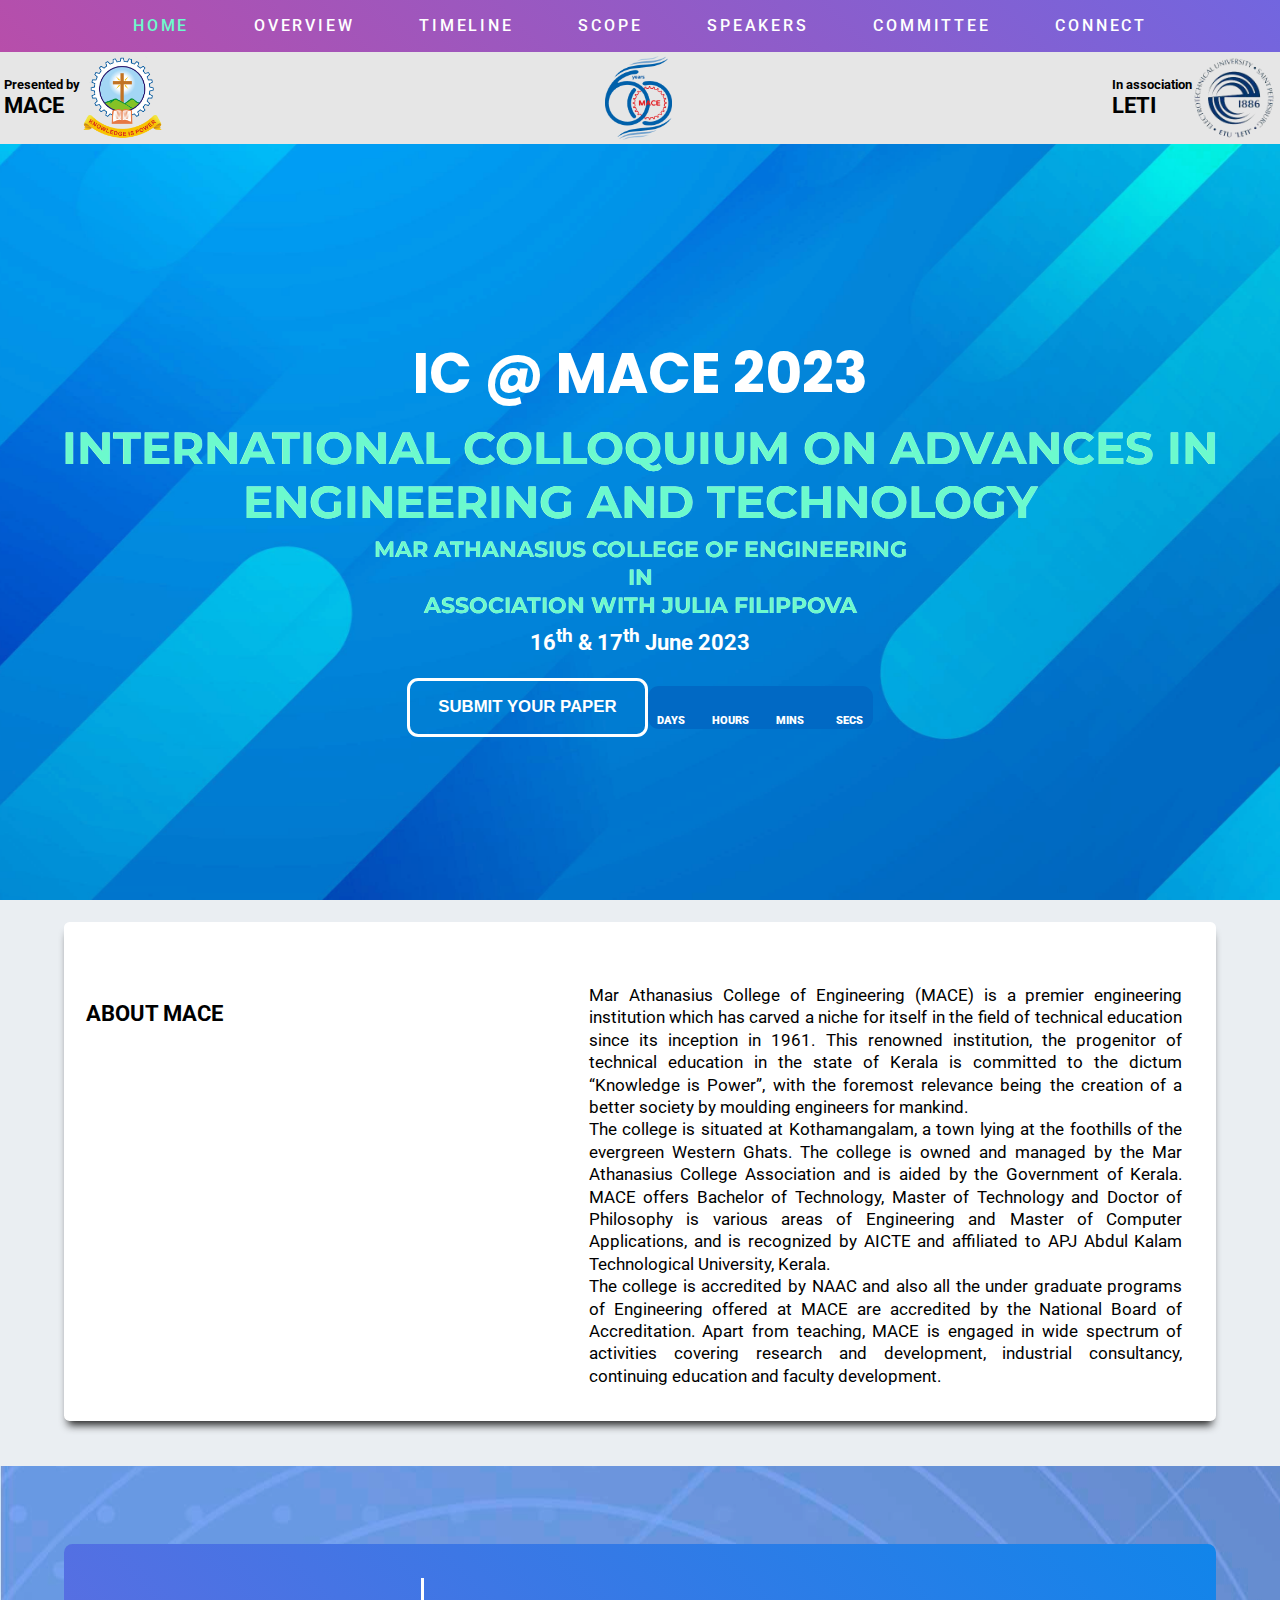
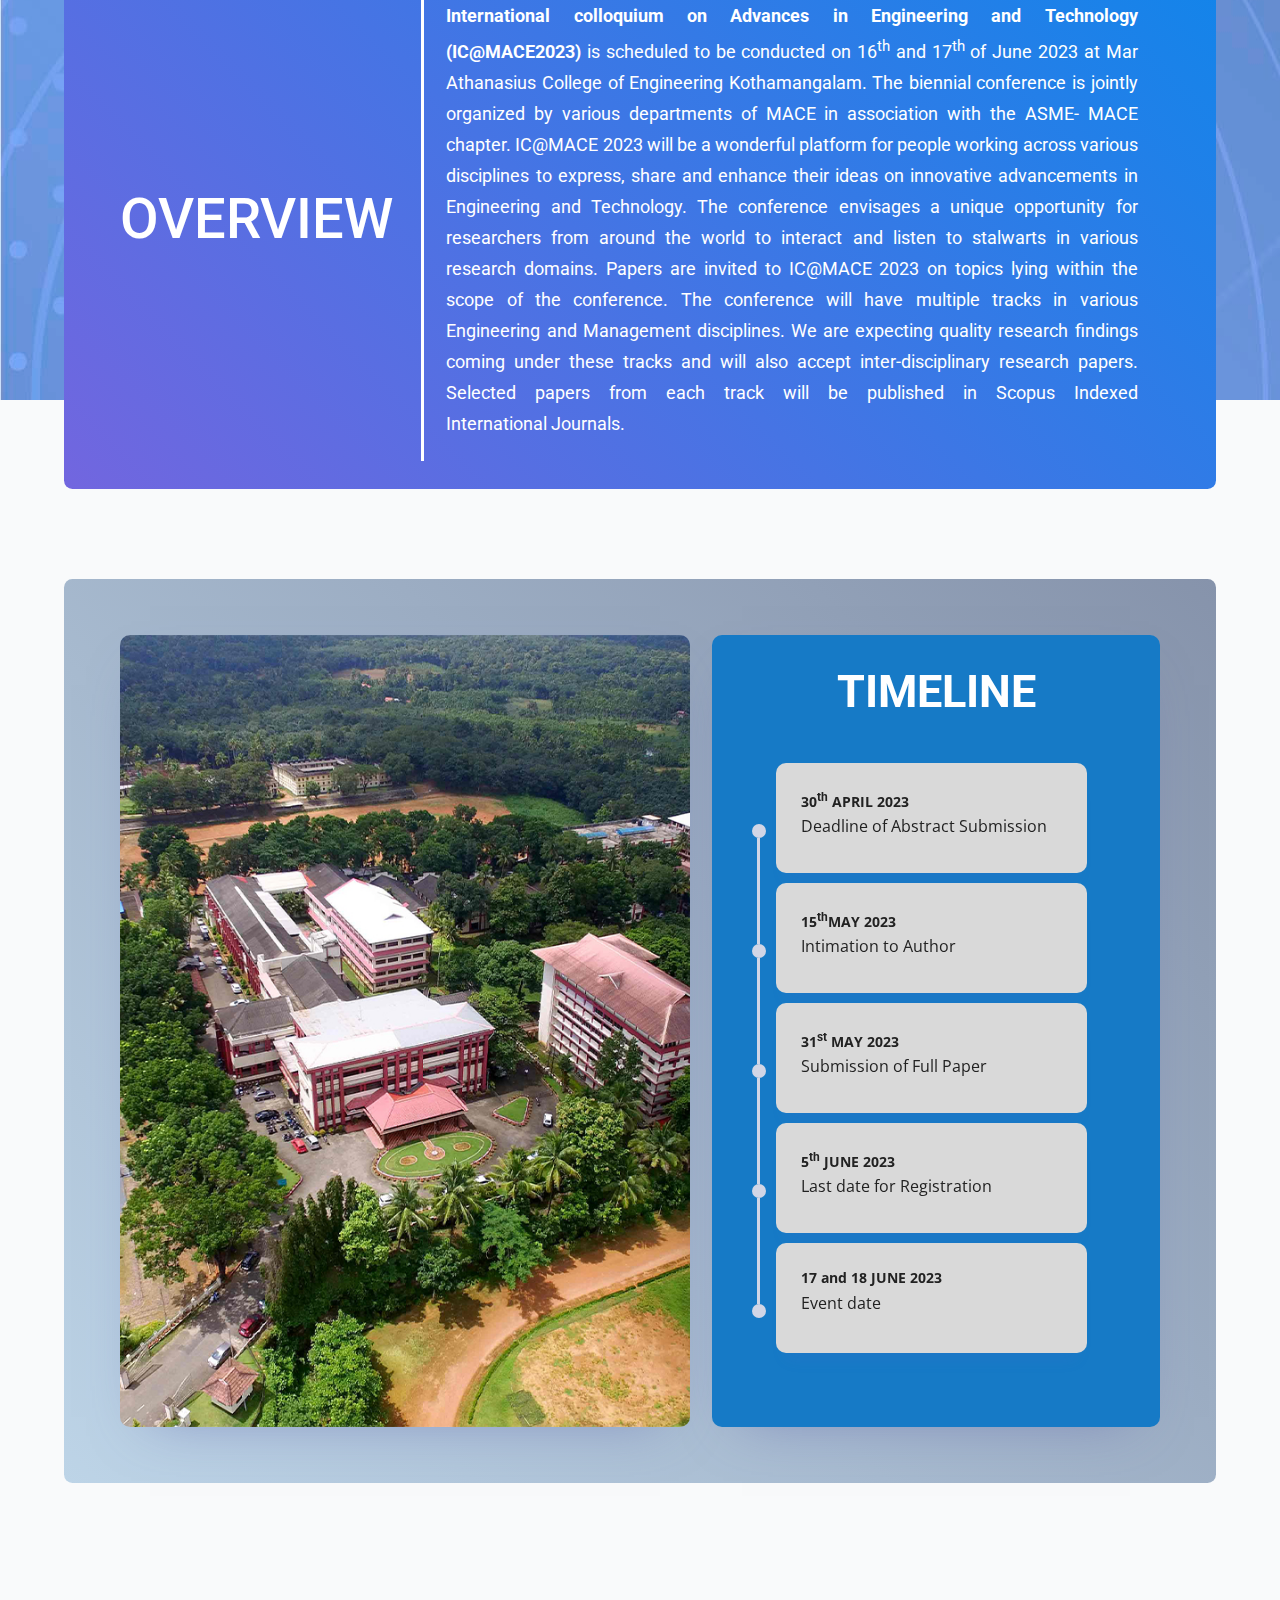
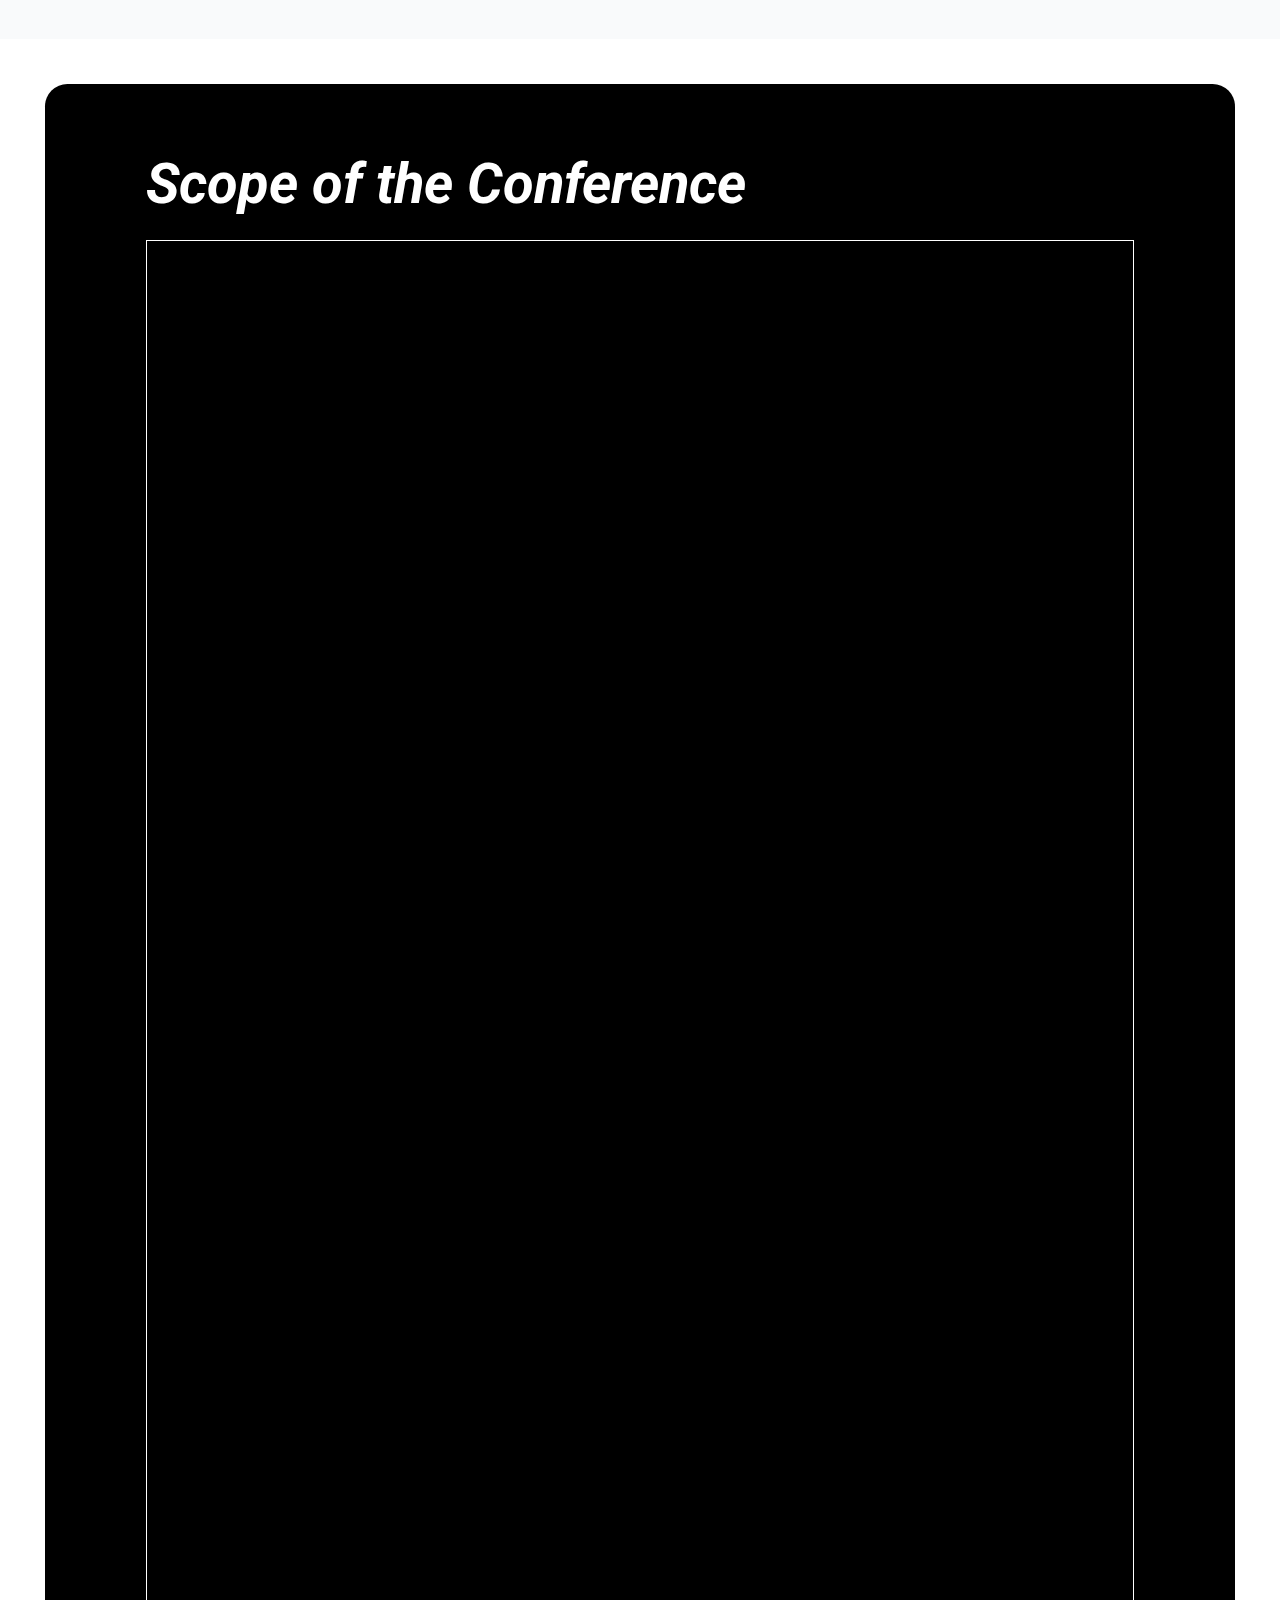
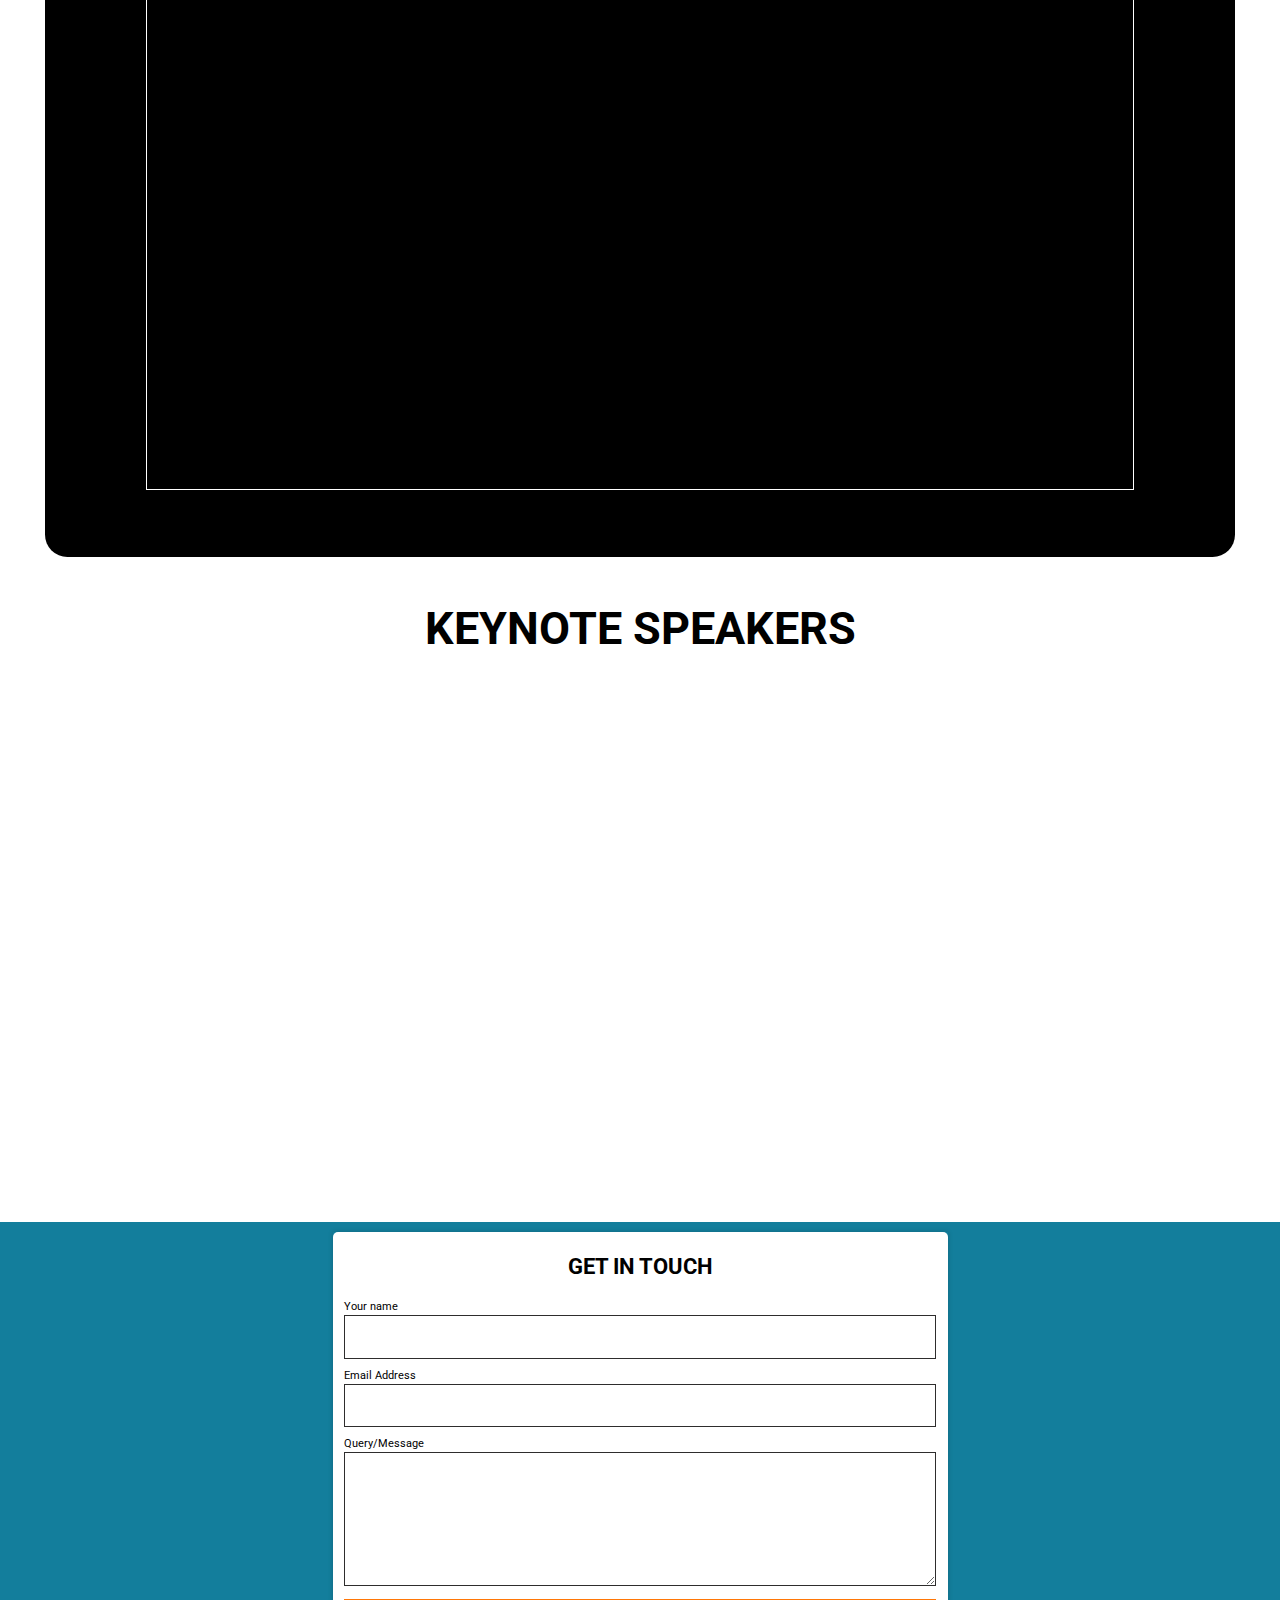
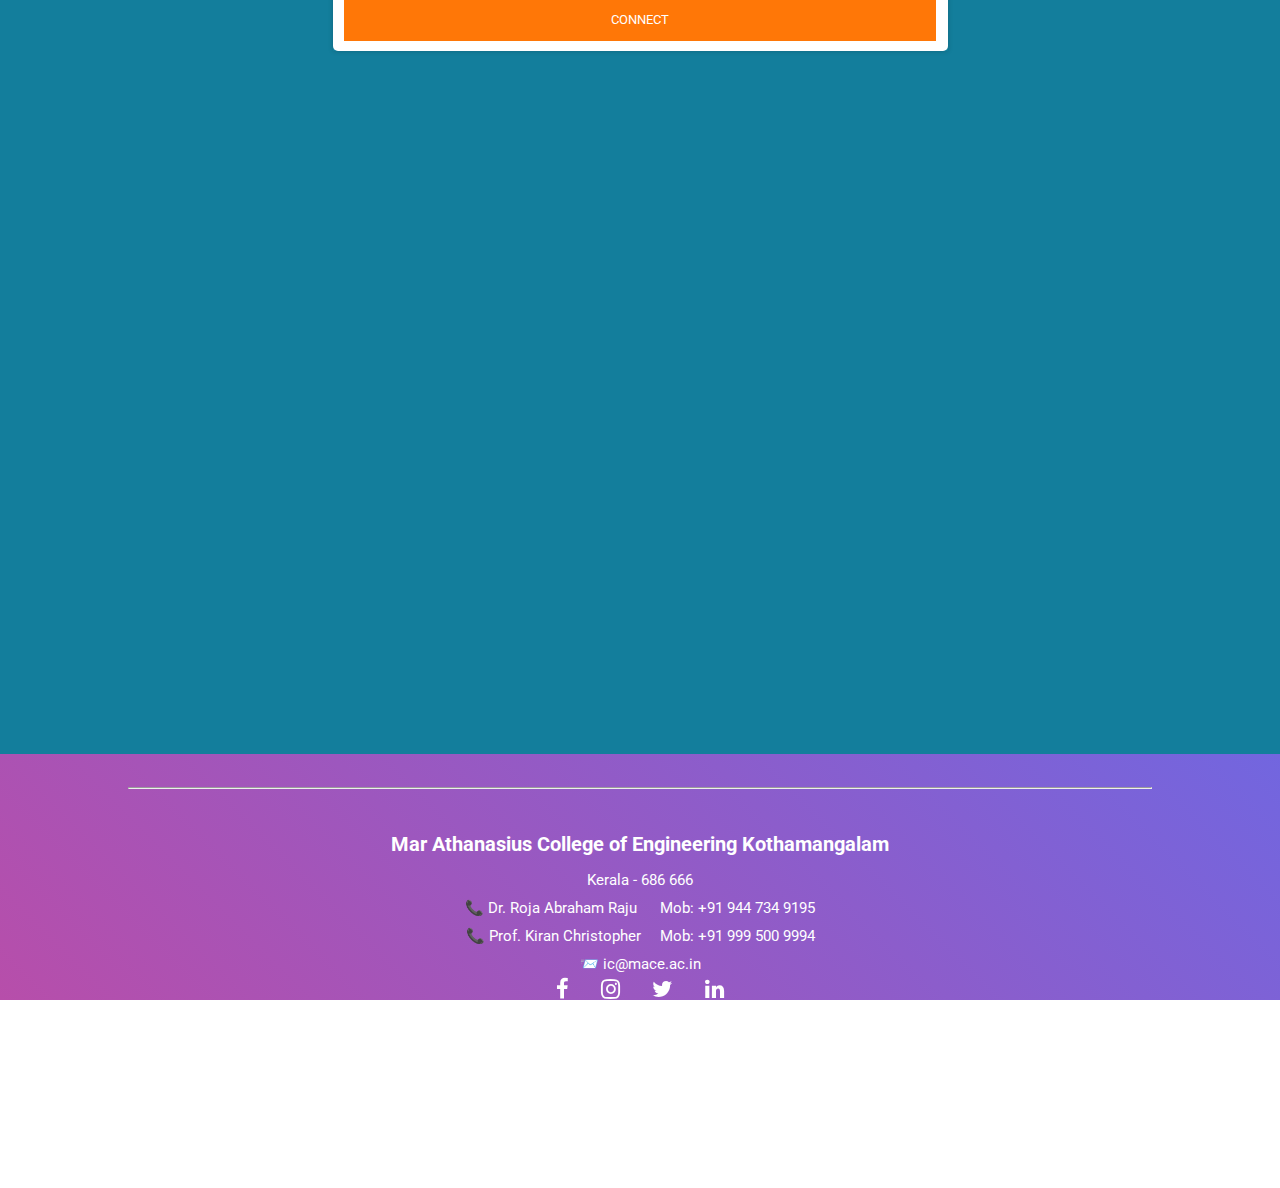
==== index.html @ d6473a23 "logo changes" ====
<!DOCTYPE html>
<html lang="en">
<head>
    <meta charset="UTF-8">
    <meta http-equiv="X-UA-Compatible" content="IE=edge">
    <meta name="viewport" content="width=device-width, initial-scale=1.0">
    <title>MACE Technical Conference</title>
    <link rel="icon" type="image/x-icon" href="./assets/logos/sign_and_seel.png">
    <link href="https://cdn.jsdelivr.net/npm/bootstrap@5.3.0-alpha1/dist/css/bootstrap.min.css" rel="stylesheet" integrity="sha384-GLhlTQ8iRABdZLl6O3oVMWSktQOp6b7In1Zl3/Jr59b6EGGoI1aFkw7cmDA6j6gD" crossorigin="anonymous">
    <link rel="stylesheet" href="./styles.css">
    <link rel="stylesheet" href="https://cdnjs.cloudflare.com/ajax/libs/font-awesome/4.7.0/css/font-awesome.min.css">
    <script src="./script.js" defer></script>
    <!-- Updated by Sourav A K -->
</head>
<body>
    <!-- preloader -->
    <div id="preloader-div">
        <div id="preloader">
            <hr><hr><hr><hr>
        </div>
    </div>

    <!-- hero section -->
    <section id="hero">
        <div class="hero-nav">
            <div>
                <button title = "nav-toggle" id="nav-toggle" aria-expanded="false"></button>
                <ul class="primary-navigation sticky" data-visible = "false">
                    <li class="nav-link active"><a href="./index.html">Home</a></li>
                    <li class="nav-link about-sectionx`"><a href="./index.html#about-section">Overview</a></li>
                    <li class="nav-link schedule-section"><a href="./index.html#schedule-section">TIMELINE</a></li>
                    <li class="nav-link tracks-section"><a href="./index.html#tracks-section">Scope</a></li>
                    <li class="nav-link speakers-section"><a href="./index.html#speakers-section">Speakers</a></li>
                    <li class="nav-link committee"><a href="./committee.html">Committee</a></li>
                    <li class="nav-link connect-section"><a href="./index.html#connect-section">Connect</a></li>
                </ul>
            </div>
            <header>
                <div class="primary-logos">
                    <div class="logo-pair">
                        <div class="presentation"><h3>Presented by</h3><h1>MACE</h1></div>
                        <img class="nav-logo logo-split" src="./assets/logos/macelogo.png" alt="">
                    </div>
                    <img class="nav-logo logo-split" src="./assets/logos/60 yrs MACE.png" alt="">
                    <div class="logo-pair">
                        <div class="presentation"><h3>In association</h3><h1>LETI</h1></div>
                        <img class="nav-logo logo-split" src="./assets/logos/leti-logo.png" alt="">
                    </div>
                </div>
            </header>
        </div>
        
        <!-- <div id="hero-overlay"></div> -->

        <div id="hero-content">
            <!-- <div id="hero-scroll-logos">
                <div class="hero-scroll-logo"><img src="./assets/logos/macelogo.png" alt=""></div>
                <div class="hero-scroll-logo"><img src="./assets/logos/60 yrs MACE.png" alt=""></div>
            </div> -->
            <div id="hero-logo">
                <div id="event-heading">
                    <!-- <div class="hero-non-scroll-logo"><img src="assets\logos\conferencelogo.png" alt=""></div> -->
                    <h3>IC @ MACE 2023</h3>
                </div>
                <h3 id="hero-logo-content">International Colloquium on Advances in Engineering and Technology</h3>
                <h3 id="hero-logo-content" style="font-size: 2em;">Mar Athanasius College of Engineering <br> In <br> association with Julia Filippova</h3>
                <h3 id="hero-logo-event-date">16<sup>th</sup> & 17<sup>th</sup> June 2023</h3>
            </div>

            <div id="hero-cdandlogo">
                <div id="countdown-timer">
                    <p id="days"><span id="days-value" class="time-value"></span><br><span class="time-format">DAYS</span></p>
                    <p id="hours"><span id="hours-value" class="time-value"></span><br><span class="time-format">HOURS</span></p>
                    <p id="mins"><span id="mins-value" class="time-value"></span><br><span class="time-format">MINS</span></p>
                    <p id="secs"><span id="secs-value" class="time-value"></span><br><span class="time-format">SECS</span></p>
                </div>
                <div>
                    <button  id="hero-button" type="button">Submit Your Paper</button>
                </div>
                <!-- <button type="button" class="btn btn-primary">Submit Your Paper</button> -->
            </div>
        </div>
    </div>

<!-- 
        <div id="hero-bg-video">
            <video src="./assets/videos/Blue - 9809.mp4" muted autoplay loop></video>
        </div> -->

    </section>


        <!-- <div class="icon-section">
                <div class="iconbox hidden">
                    <div class="circle"><img src="assets\images\minicon1.svg" alt=""></div>
                    <h1>500+</h1>
                    <h2>Organizations</h2>
                </div>
                <div class="iconbox hidden">
                    <div class="circle"><img src="assets\images\minicon2.svg" alt=""></div>
                    <h1>350+</h1>
                    <h2>Papers</h2>
                </div>
                <div class="iconbox hidden">
                    <div class="circle"><img src="assets\images\minicon3.svg" alt=""></div>
                    <h1>1000+</h1>
                    <h2>Participations</h2>
                </div>
                <div class="iconbox hidden">
                    <div class="circle"><img src="assets\images\minicon4.svg" alt=""></div>
                    <h1>500+</h1>
                    <h2>Members</h2>
                </div>
        </div> -->
        <div id="about-section-2" class="about-2">
            <div class="about-box">
                <div class="sideytvdo">
                    <h1>ABOUT MACE</h1>
                    <iframe width="480" height="315" src="https://www.youtube.com/embed/qzCPfxxmkaA" title="YouTube video player" frameborder="0" allow="accelerometer; autoplay; clipboard-write; encrypted-media; gyroscope; picture-in-picture; web-share" allowfullscreen></iframe>
                </div>
                <div class="about-text">
                    <p>
                        Mar Athanasius College of Engineering (MACE) is a premier engineering institution which has carved a niche for itself in the field of technical education since its inception in 1961. This renowned institution, the progenitor of technical education in the state of Kerala is committed to the dictum “Knowledge is Power”, with the foremost relevance being the creation of a better society by moulding engineers for mankind. 
                        <br>
                        The college is situated at Kothamangalam, a town lying at the foothills of the evergreen Western Ghats. The college is owned and managed by the Mar Athanasius College Association and is aided by the Government of Kerala. MACE offers Bachelor of Technology, Master of Technology and Doctor of Philosophy is various areas of Engineering and Master of Computer Applications, and is recognized by AICTE and affiliated to APJ Abdul Kalam Technological University, Kerala. 
                        <br>
                        The college is accredited by NAAC and also all the under graduate programs of Engineering offered at MACE are accredited by the National Board of Accreditation. Apart from teaching, MACE is engaged in wide spectrum of activities covering research and development, industrial consultancy, continuing education and faculty development.
                    </p>
                </div>
            </div>
        </div>
    <div class="grad-img">
        <div class="grad">

            <section id="about-section">
                <div id="about">
                    <h3 ><span class="upper-heading-span">OVERVIEW</span><span class="lower-heading-span"></span></h3>
                    <p id="about-content"></p>
                </div>
            </section>
    

      
        
        
            <!--<div id="agenda">
                <div class="agenda-text"><h2>AGENDA</h2></div>
                <div class="abox">
        
                     <div class ="flex-container">
                        <div class="agenda-img-box"><img id="agenda-img" src="assets\logos\macelogo.png" alt=""></div>
                            <div class="agenda-box">
        
                                <div class="abbox"> <h6>Recent engineering advances presentation</h6></div>
                                <div class="abbox"> <h6>Scientific work showcase opportunity</h6></div>
                                <div class="abbox"> <h6>Networking for communication and collaboration</h6></div>
                                <div class="abbox"> <h6>Sharing research know-how with industrialists</h6></div>
                            </div>
                </div>
                </div>
            </div>-->
            <section class="new_sched" id="schedule-section">
                <div class="abox">
                    <div class="schedflex">
                            <div class="shedbox"></div>                         
                            <div class="timeline-parent">
                                
                                <div class="timeline">
                                
                                    <h3>TIMELINE</h3>
                                    <div class="box">
                                        <div class="container">
                                            <div class="lines">
                                                <div id="top" class="dot"></div>
                                                <div class="line"></div>
                                                <div class="dot"></div>
                                                <div class="line"></div>
                                                <div class="dot"></div>
                                                <div class="line"></div>
                                                <div class="dot"></div>
                                                <div class="line"></div>
                                                <div class="dot"></div>
                                            </div>
                                
                                            <div class="cards">
                                                <div class="card">
                                                    <h4>30<sup>th</sup> APRIL 2023</h4>
                                                    <p>Deadline of Abstract  Submission</p>
                                                </div>
                                                <div class="card mid">
                                                    <h4>15<sup>th</sup>MAY 2023</h4>
                                                    <p>Intimation to Author</p>
                                                </div>
                                                <div class="card">
                                                    <h4>31<sup>st</sup> MAY 2023</h4>
                                                    <p>Submission of Full Paper</p>
                                                </div>
                                                <div class="card">
                                                    <h4>5<sup>th</sup> JUNE 2023</h4>
                                                    <p>Last date for Registration</p>
                                                </div>
                                                <div class="card">
                                                    <h4>17 and 18 JUNE 2023</h4>
                                                    <p>Event date</p>
                                                </div>
                                            </div>
                                        </div>
                                
                                    </div>
                                </div>
                            </div>
                    </div>
                </div>
            </section>
            <!--<div id="schedule-section" class="schedule" data-carousel>
                <h2>SCHEDULE</h2>
                <button class="carousel-button prev" data-carousel-button="prev"><</button>
                <button class="carousel-button next" data-carousel-button="next">></button>
                <ul class="sch" data-slides>
                    <li class="schedule-slide" data-active>
                        <div class="schedule-box">
                            <h1>Day 1 Opening day</h1>
                            <p><h3>08:00AM :</h3> <h6>Registration & Networking</h6> </p>
                            <p><h3>09:30AM :</h3>  <h6>Session 1 - "AI Advancements and Innovations"</h6></p>
                            <p><h3>11:00AM :</h3> <h6> Session 2 - "Cloud Computing and Security</h6></p>
                            <p><h3>01:00PM :</h3> <h6> Session 3 - "Data Science and Big Data"</h6></p>
                            <p><h3>02:00PM :</h3>  <h6>Session 4 - "Software Development Trends"</h6></p>
                            <p><h3>03:30PM :</h3> <h6>Panel Discussion - "The Future of Technology"</h6></p>
                            <p><h3>04:30PM :</h3> <h6> Closing Remarks</h6></p>
                        </div>
                    </li>
                    <li class="schedule-slide">
                        <div class="schedule-box">
                            <h1>Day 2 Closing day</h1>
                            <p><h3>09:30AM :</h3>  <h6>Session 6 - "Advanced Machine Learning Techniques"</h6></p>
                            <p><h3>11:00AM :</h3> <h6> Session 7 - "Blockchain Technology and Applications"</h6></p>
                            <p><h3>01:00PM :</h3> <h6> Session 8 - "Agile Methodologies and DevOps"</h6></p>
                            <p><h3>02:00PM :</h3>  <h6>Session 9 - "Virtual and Augmented Reality"</h6></p>
                            <p><h3>03:30PM :</h3> <h6>Session 10 - "Cybersecurity Challenges and Solutions"</h6></p>
                            <p><h3>05:00PM :</h3> <h6> Closing Remarks & Farewell.</h6></p>
                        </div>
                    </li>
        
                </ul>
                <div class="placebox">
                </div>
        
            </div>-->
        
        </div>
    </div>
   <!-- <div id="college-about">
        <div id="college-about-content">
            <h3>About the Institute</h3>
            <p>
                Mar Athanasius College of Engineering (MACE) is a premier engineering institution which has carved a niche for itself in the field of 
                technical education since its inception in 1961. This renowned institution, the progenitor of technical education in the state of Kerala 
                is committed to the dictum “Knowledge is Power”, with the foremost relevance being the creation of a better society by moulding 
                engineers for mankind.
            </p>
            <p><a href="">Learn More</a></p>
        </div>
    </div> -->

    <section id="tracks-section">
        <h3>Scope of the Conference</h3>
        <div id="tracks-container">

        </div>
    </section>
    
    <section id="speakers-section">
        <h3 id="speakers-heading">KEYNOTE SPEAKERS</h3>
        <div id="speakers">
            <div class="speaker hidden">
                <img src="assets\images\Dr.waleed.jpeg" alt="">
                <p class="speaker-name"> Dr. Waleed Khalil </p>
                <p class="speaker-desc">Professor, Electrical and Computer Engineering</p>
                <p >The Ohio State University</p>
                <hr>
                <div class="speaker-links">
                    <img src="./assets/icons/linkedin-app-icon.png" alt="">
                    <img src="./assets/icons/github-icon.png" alt="">
                    <img src="./assets/icons/twitter-logo.png" alt="">
                </div>
            </div>
            <div class="speaker hidden">
                <img src="assets\images\istockphoto-1298261537-612x612.jpg" alt="">
                <p class="speaker-name"> Speaker </p>
                <p class="speaker-desc">Coming soon</p>
                <hr>
                <div class="speaker-links">
                    <img src="./assets/icons/linkedin-app-icon.png" alt="">
                    <img src="./assets/icons/github-icon.png" alt="">
                    <img src="./assets/icons/twitter-logo.png" alt="">
                </div>
            </div>

        </div>

    </section>


    <section id="connect-section" class="contact-us" >
        <div class="contact-form">
            <div class="wrapper">
                <h3>GET IN TOUCH</h3>
                <div class="form">
                    <form method="POST" id="contact-form" action="https://script.google.com/macros/s/AKfycbwXldW_5qtEgb6W5mSxyix8kyjAd5cRFzfKXjRslnrc9S4x28KnYbIP7sakPHqaExq0UQ/exec" target="_blank">
                        <p>
                            <label for="">Your name</label>
                            <input type="text" name="Name" type="text">
                        </p>
                        <p>
                            <label for="">Email Address</label>
                            <input type="text" name="Email" type="email">
                        </p>
                        <p>
                            <label for="">Query/Message</label>
                            <textarea name="Message" id="" cols="30" rows="7"></textarea>
                        </p>
                        <p>
                            
                            <button type="submit" name="submit">CONNECT</button>
                        </p>
                    </form>
                </div>
            </div>
        </div>

        <div class="contact-GMap"><iframe
                src="https://www.google.com/maps/embed?pb=!1m18!1m12!1m3!1d3928.5490927558367!2d76.61699471523204!3d10.054016892814145!2m3!1f0!2f0!3f0!3m2!1i1024!2i768!4f13.1!3m3!1m2!1s0x3b07e6154a2133e5%3A0x2c26b2d532bb30ea!2sMar%20Athanasius%20College%20of%20Engineering%20-%20Kothamangalam!5e0!3m2!1sen!2sin!4v1675614809724!5m2!1sen!2sin"
                width="600" height="450" style="border:0;" allowfullscreen="" loading="lazy"
                referrerpolicy="no-referrer-when-downgrade"></iframe></div>
    </section> 
    <button onclick="topFunction()" id="gotoTop" title="Go to top">^</button>
    <footer>
        <div class="style-one">
            <hr>
        </div>
        <h3>Mar Athanasius College of Engineering Kothamangalam</h3>
        <p>
            Kerala - 686 666 <br>
            📞 <a href="tel:++91 94473 49195 ">Dr. Roja Abraham Raju	&emsp;	Mob: +91 944 734 9195 </a><br>
            📞 <a href="tel:+91 99950 09994 ">Prof. Kiran Christopher	&emsp;Mob: +91 999 500 9994 </a><br>
            📨 <a href = "mailto:ic@mace.ac.in">ic@mace.ac.in</a>
        </p>
        <div class="wrap">
            <div class="btn">
                <div class="icon"><i class="fa fa-facebook-f fa-2x"></i></div>
            </div>
            <div class="btn">
                <div class="icon"><i class="fa fa-instagram fa-2x"></i></div>
            </div>
            <div class="btn">
                <div class="icon"><i class="fa fa-twitter fa-2x"></i></div>
            </div>
            <div class="btn">
                <div class="icon"><i class="fa fa-linkedin fa-2x"></i></div>
            </div>
        </div>
    </footer>



</body>
</html>
---- styles.css ----
@import url('https://fonts.googleapis.com/css2?family=Roboto:ital,wght@0,100;0,400;0,500;0,700;0,900;1,100;1,300;1,400;1,500;1,700;1,900&display=swap');
@import url("https://fonts.googleapis.com/css?family=Open+Sans:400,400i,700");
@import url('https://fonts.googleapis.com/css2?family=Montserrat&family=Poppins:wght@500&display=swap');

:root {
    /* --primary-color : #FF6A00; */
    /* --primary-grad-end: #F6405E; */
    --primary-text-color: #fff;
    --additional-grad: #B74EAA;
    /* --additional-grad: #1185ea; */
    --primary-color: #1185ea;
    --additional-grad-end: #7266DF;
    --primary-grad-end: #f6405e;
    --blue-light: #0bceff;
    --lighter-black: #222222;
    --gray-theme: #D9D9D9;
    --echo-black: black;
    --icon-grad-start: #A4BFEF;
    --icon-grad-end: #6A93CB;
    --aesthetic-grad-start: #8693AB;
    --aesthetic-grad-end: #BDD4E7;

}

* {
    /* outline: 2px solid blue; */
    box-sizing: border-box;
    margin: 0;
    padding: 0;
    font-family: 'Roboto', Arial, Helvetica, sans-serif;
}

body {
    
    overflow: hidden; 
    -ms-overflow-style: none;  /* IE and Edge */
    scrollbar-width: none;  /* Firefox */
}

body::-webkit-scrollbar {
    display: none;
}


/* Pre loader */

#preloader-div {
    inset: 0;
    position: fixed;
    z-index: 99999;
    background: white;
    opacity: 1;
}

#preloader-div.fade {
    opacity: 0;
    transition: .5s opacity;
}


#preloader {
    position: absolute;
    top: 50%;
    left: 50%;
    transform: translate(-50%, -50%);
    width: 4rem;
    height: 4rem;
}

#preloader hr {
    border: 0;
    margin: 0;
    width: 40%;
    height: 40%;
    position: absolute;
    border-radius: 50%;
    animation: spin 2s ease infinite
}

#preloader :first-child {
    background: #19A68C;
    animation-delay: -1.5s
}

#preloader :nth-child(2) {
    background: #F63D3A;
    animation-delay: -1s
}

#preloader :nth-child(3) {
    background: #FDA543;
    animation-delay: -0.5s
}

#preloader :last-child {
    background: #193B48
}

@keyframes spin {

    0%,
    100% {
        transform: translate(0)
    }

    25% {
        transform: translate(160%)
    }

    50% {
        transform: translate(160%, 160%)
    }

    75% {
        transform: translate(0, 160%)
    }
}


/* Hero Section */

#hero {
    height: 100vh;
    width: 100vw;
    position: relative;
    display: flex;
    flex-direction: column;
    justify-content: center;
    align-items: center;
    background-image: url(./assets/images/heroiamge.jpg);
    background-attachment: fixed;
    background-position: center;
    background-size: cover;
}

#hero-bg-video {
    overflow: hidden;
}

#hero-bg-video>video {
    width: 100vw;
    height: 100vh;
    object-fit: fill;   

}


/* Header */

header {
    margin-top: 4.6rem;
    position: absolute;
    inset: 0 0 0 0;
    /* display: flex; */
    /* flex-direction: column; */
    /* padding: 4rem 3rem; */
    /* justify-content: space-evenly; */
    align-items: center;
    height: 7rem;
}


/* Nav Elements */
.hero-nav{
    display: flex;
    /* flex-direction: column; */
}
.nav-logo {
    height: 7.5rem;
}
.presentation{
    margin: auto;
}
.logo-pair{
    display: flex;
    justify-content: space-around;
}
.primary-logos{
    display: flex;
    justify-content: space-between;
    background: rgb(230, 230, 230);
    /* padding-left: 5px;
    padding-right: 15px; */
    /* opacity: 0.6; */
    padding: 4px;
}
.primary-navigation {
    display: flex;
    justify-content: space-around;
    z-index: 1000;
    width: 100%;
    /* border-radius: 1rem; */
    gap: 4rem;
    padding: 0.2rem 1rem;
    backdrop-filter: blur(2rem);
    background: linear-gradient(225deg, var(--additional-grad-end) 0%, var(--additional-grad) 100%);
}


.sticky {
    position: fixed;
    top: 0;
    left: 0;
    width: 100%;
    justify-content: center;
}
.sticky + .hero-content{
    padding-top: 100px;
}


#nav-toggle {
    position: absolute;
    z-index: 1001;
    right: 2rem;
    width: 4rem;
    height: 4rem;
    background: url(./assets/icons/hamburgermenu.svg) round;
    border: none;
    display: none;

}

.nav-link {
    list-style: none;
    padding: 10px;
    border-radius: 0.5rem;
}
.nav-link:hover{
    background: rgb(49, 156, 161);
    color: #000;
}

.nav-link>a {
    text-decoration: none;
    text-transform: uppercase;
    font-size: 1.4rem;
    font-weight: 500;
    letter-spacing: .25rem;
    color: rgb(255, 255, 255);
}

.nav-link>a:hover {
    /* color: black; */
    color: #6CFACD;
}

.nav-link[class*="active"]>a {
    /* color: var(--echo-black); */
    color: #6CFACD;
}


/* Hero Content */

#hero-content {
    /* position: absolute; */
    margin-top: 12rem;
    /* width: 100%; */
    display: flex;
    padding: 2rem;
    flex-direction: column;
    justify-content: center;
    align-items: center;
    gap: 2rem;
}

/* For aligning the countdown and logo */
#hero-cdandlogo {
    /* width: 50%; */
    display: flex;
    /* flex-direction: column; */
     align-items: center;
    margin-top: 0;
    /* margin: auto?; */
    /* gap: 2rem; */
}

#hero-logo {
    display: flex;
    flex-direction: column;
    align-items: center;
    justify-content: center;
    gap: 0.5rem;
}

#hero-logo-content {
    font-size: 4rem;
    font-family: 'Montserrat', sans-serif;
    text-transform: uppercase;
    /* color: white; */
    /* color: #67f1d5; */
    color: #6CFACD;
    text-align: center;
    background: white;

    -webkit-background-clip: text;
    background-clip: text;
    /* -webkit-text-fill-color: transparent; */
}

#hero-logo-event-date {
    font-size: 2rem;
    text-align: center;
    color: white;
}


#hero-scroll-logos {
    display: flex;
    justify-content: space-around;
    align-items: center;
    border-radius: 3rem;
    width: 90vw;
}

.hero-scroll-logo {
    height: 10rem;
    width: 10rem;
    padding: 1.5rem;
    border-radius: 50%;
    /* background: linear-gradient(225deg, var(--additional-grad-end) 0%, var(--additional-grad) 100%);
    */
    background: white;

}

#event-heading {
    display: flex;
    align-items: center;
    /* gap: 2rem; */
}

#event-heading > h3 {
    font-size: 5rem;
    font-family: 'Poppins', sans-serif;
    color: white;
    margin-top: 3rem;
    /* padding-top: 25%; */
}

.hero-non-scroll-logo {
    height: 7rem;
    padding-top: 2rem;
}



.hero-non-scroll-logo>img {
    object-fit: fill;
    width: 100%;
    height: 100%;
}
.hero-scroll-logo>img {
    object-fit: fill;
    width: 100%;
    height: 100%;
}

/* Countdown Timer */

#countdown-timer {
    /* margin-right: 20px; */
    width: fit-content;
    padding: 2px 5px;
    display: grid;
    aspect-ratio: auto;
    border-radius: 1rem;
    grid-template-columns: repeat(4, 1fr);
    column-gap: 2rem;
    background: #0169c4;
    /* background: linear-gradient(225.5deg, var(--primary-color) 0%, var(--primary-grad-end) 100%); */
    color: var(--primary-text-color);
    text-align: center;
    order: 1;
}



.time-value {
    font-weight: 900;
    font-size: 2rem;
}

.time-format {
    font-weight: 900;
    font-size: 1rem;
}


/* Hero Button */
#hero-button {
    z-index: 2;
    margin: auto;
    text-transform: uppercase;
    font-weight: 700;
    font-size: 1.5rem;
    font-family:Arial, Helvetica, sans-serif;
    padding: 1.5rem 2.5rem;
    color: var(--primary-text-color);
    border: var(--primary-text-color) 3px solid;
    background: rgba(0, 0, 0, 0);
    border-radius: 1rem;
}

#hero-button:hover {
    /* border-image: linear-gradient(var(--primary-color), var(--primary-grad-end)) 5; */
    border: #6CFACD 3px solid;
}


#hero-overlay {
    display: none;
    position: absolute;
    top: 0;
    background: #00000000;
    height: 100vh;
    width: 100vw;
}


/* footer   */

footer {
    /* background-color: var(--echo-black); */
    height: 260px;
    background: linear-gradient(225deg, var(--additional-grad-end) 0%, var(--additional-grad) 100%);
    height:fit-content ;

}

footer>h3 {
    padding-top: 45px;
    text-align: center;
    color: white;
    font-size: 20px;
}

footer>p,
a {
    padding-top: 10px;
    text-align: center;
    font-size: 15px;
    color: white;
    line-height: 2.5rem;
    text-decoration: none;
}

.style-one {
    margin: auto;
    padding-top: 33px;
    width: 80%;
    height: 1px;
}

.wrap {
    /* padding-top: 30px; */
    margin: auto;
    display: flex;
    justify-content: space-between;
    width: 168px;
}

.icon {
    filter: invert(100%);
}


/* Media Queries */


@media screen and (max-width: 1920px) {
    html {
        font-size: 70%;
    }
}

@media screen and (max-width: 1024px) {

    .primary-navigation {
        gap: 2rem;
    }
}

@media screen and (max-width: 840px) {
    html {
        font-size: 60%;
    }

    /* Navbar */

    #nav-toggle {
        display: block;
        transition: transform .3s ease-in;
    }

    #nav-toggle[aria-expanded='true'] {
        background: url(./assets/icons/hamburgerclose.svg) round;
        transform: rotate(90deg);
        transition: transform .3s ease-in;
    }

    .primary-navigation {
        position: fixed;
        inset: 0;
        align-items: center;
        justify-content: space-between;
        gap: 3rem;
        flex-direction: column;
        background-color: rgba(0, 0, 0, 0.507);
        transform: translateX(100%);
        transition: transform ease-in-out .3s;
        font-size: 2rem;
    }

    @supports (backdrop-filter: blur(3rem)) {
        .primary-navigation {
            backdrop-filter: blur(3rem);
        }
    }

    .primary-navigation[data-visible='true'] {
        transform: translateX(0)
    }

    .nav-link>a {
        font-size: 1.5rem;
    }

    .nav-logo {
        display: none;
        /* opacity: 1; */
    }

}


@media screen and (max-width: 480px) {


    html {
        font-size: 45%;
    }


}


/*Icon section*/
.icon-section {
    padding: 3rem;
    display: flex;
    justify-content: space-evenly;
    background: #EAEEF2;
    margin-bottom: 0rem;
}



.iconbox {
    display: flex;
    flex-direction: column;
    justify-content: center;
    align-items: center;
    gap: 0.5rem;
    transition: all 1s ease-in;
    /* transform: translateY(0); */
}

.iconbox.hidden {
    /* transform: translateY(50%); */
    opacity: 0;
}

.iconbox h1,
h2 {
    color: black;
    text-align: center;
}

.circle {
    width: 7rem;
    height: 7rem;
    border-radius: 50%;
    display: flex;
    justify-content: center;
    background: linear-gradient(225deg, var(--primary-color) 0%, var(--additional-grad-end) 100%);
}

.icon-section img {
    width: 60%;
    height: 60%;
    margin: auto;
}

/*About College*/
.about-2 {
    display: flex;
    justify-content: center;
    align-content: center;
    background-color: #EAEEF2;
}

.about-box {
    width: 90vw;
    display: flex;
    background-color: var(--primary-text-color);
    box-shadow: 0 8px 8px -4px var(--lighter-black);
    margin: 2rem;
    margin-bottom: 4rem;
    padding: 2rem;
    border-radius: 0.5rem;
    align-items: center;

}

@media screen and (max-width: 900px) {

    .about-box {
        display: block
    }

    .sideytvdo iframe {
        width: fit-content;
    }

}

.sideytvdo {

    position: relative;
}

.about-text {
    padding: 1rem;
    padding-left: 2rem;

}

.about-text h1 {
    padding-bottom: 0.1rem;
    border-bottom: solid var(--echo-black);
    width: max-content;

}

.about-text p {
    font-size: 1.5rem;
    text-align: justify;
    margin-top: 2.5rem;
    line-height: 2rem;
}

/* About the Event */
#about-section {
    padding-top: 5rem;
    padding-bottom: 7rem;
    display: flex;
    justify-content: center;
}

#about {
    margin-top: 0rem;
    width: 90vw;
    background: linear-gradient(225deg, var(--primary-color) 0%, var(--additional-grad-end) 100%);
    /*background: linear-gradient(225deg, var(gr) 0%, var(--aesthetic-grad-end) 100%);*/
    /* height: 40rem; */
    border-radius: 0.75rem;
    padding: 5rem;
    padding-bottom: 2.5rem;
    padding-top: 3rem;
    display: flex;
    gap: 2.5rem;
    align-items: center;
}

#about>h3 {
    position: relative;
    display: flex;
    flex-direction: column;
    font-size: 4rem;
    text-align: center;
    color: rgb(0, 0, 0);
    transition: .3s all ease-in;
}

#about>h3.hidden {
    opacity: 0;

}

.upper-heading-span {
    font-family: 'Roboto';
    font-style: normal;
    font-weight: 500;
    font-size: 5rem;
    line-height: 6rem;
    text-align: center;
    color: #FFFFFF;
}

.lower-heading-span {
    position: absolute;
    inset: 0;
    inset-block-start: 25%;
}

#about-content {
    padding-left: 1rem;
    padding: 2rem;
    text-align: justify;
    font-size: 18px;
    color: white;
    line-height: 31px;
    transition: 0.5s all ease-in;
    border-left: 3px solid white;
}

#about-content.hidden {
    opacity: 0;
}

#about-content>i {
    color: var(--primary-grad-end);
    font-weight: bold;
}


@media screen and (max-width:1024px) {
    #about {
        flex-direction: column;
    }
    #about-content {
        font-family: Open Sans;
        padding-left: 1rem;
        padding: 2rem;
        text-align: justify;
        font-size: 1.5rem;
        color: white;
        line-height: 2rem;
        transition: 0.5s all ease-in;
        border :0px;
    }

}

/* Angle property for border animation */
@property --angle {
    syntax: '<angle>';
    initial-value: 0deg;
    inherits: false;
}


/* Border Animation */

@keyframes rotate {
    to {
        --angle: 360deg;
    }
}


/* Tracks Section */

#tracks-section {
    background: var(--echo-black);
    padding: 6rem 9rem;
    margin: 4rem;
    border-radius: 2rem;
}

@media screen and (max-width: 500px) {
    #tracks-section {
        padding: 3rem 3rem;
    }
}

#tracks-section>h3 {
    color: var(--primary-text-color);
    font-weight: 700;
    font-size: 5rem;
    font-style: italic;
    text-align: left;
    margin-bottom: 2rem;
}

#tracks-container {
    border: 1px solid white;
    display: grid;
    grid-template-rows: repeat(auto-fit, 1fr);
}


.track-container {
    color: var(--primary-text-color);
    display: flex;
    flex-direction: column;
    border: 1px solid white;
    transition: all 0.75s;
}

.track-container.hidden {
    opacity: 0;
    transform: translateX(-25%);
}

.track-heading {
    cursor: pointer;
}

.track-container[data-visible='true']>.track-heading-container {
    background: var(--primary-text-color);
    color: var(--echo-black);
    border-bottom: 2px solid var(--echo-black);
}

.track-heading-container {
    display: flex;
    border-bottom: 2px solid white;
    padding: 2rem;
    gap: 2rem;
}


.track-number-container {
    width: 3rem;
    height: 3rem;
    line-height: 3rem;
    border-radius: 50%;
    border: 1px solid white;
    text-align: center;
    font-size: 2rem;
    font-weight: 400;
    font-style: italic;
}

.track-container[data-visible='true']>.track-heading-container>.track-number-container {
    border: 1px solid var(--echo-black);
}


.track-heading {
    font-weight: 200;
    font-size: 2rem;

}

.track-container[data-visible='true']>.track-heading-container>.track-heading {
    font-weight: 400;
}

.track-info {
    height: 40rem;
    display: none;
    position: relative;
    background-size: cover;
}

.track-container[data-visible='true']>.track-info {
    display: block;
}

.track-info-overlay {
    background: linear-gradient(180deg, rgba(27, 27, 27, 0) 0%, #000000 95.45%);
    height: 100%;
    width: 100%;
    display: flex;
    padding: 4rem;
    font-weight: 300;
    font-size: 2rem;
    flex-direction: column;
    justify-content: end;
    color: var(--primary-text-color);
}

/*Agenda section*/
#agenda {
    display: flex;
    flex-direction: row;
    flex-wrap: wrap;
    align-items: center;
    justify-content: center;
}


.abox {

    width: 90vw;
    background-color: rgba(255, 255, 255, 1);
    border-radius: 0.75rem;
    margin-bottom: 12rem;
    margin-top: 1rem;
    padding: 1rem;
}


.flex-container {
    display: flex;
}

@media screen and (max-width: 900px) {
    .flex-container {
        display: flex;
        flex-direction: column;
    }

}


.flex-container div {
    flex: 1 1 auto;
}

.grad-img {
    background-image: url(./assets/images/heroimage2.jpg);
    background-attachment: fixed;
    background-repeat: no-repeat;
}

.grad {

    /*background-size: cover;*/
    background-color: rgb(234, 238, 242, 0.3);
    width: 100%;
    background-size: cover;
    padding: 2rem;
}

.agenda-text h3 {


    font-family: 'Roboto';
    font-style: normal;
    font-weight: 500;
    font-size: 80px;
    line-height: 117px;
    text-align: right;
    margin-top: 1rem;
    color: #FFFFFF;

}

.agenda-box {
    display: flex;
    flex-direction: column;
    width: 100%;

}

#agenda-img {
    width: 90%;
    height: 90%;
    object-fit: contain;
}


h6 {
    color: black;
    font-size: x-large;
    text-align: left;
}

.abbox {
    background-color: var(--gray-theme);
    border-left: solid #161464;
    border-width: 1rem;
    border-radius: 0.5rem;
    padding: 1rem;
    margin: 1rem;
    margin-bottom: 0.5rem;


}

.agenda-img-box {
    background-color: #D9D9D9;
    display: flex;
    flex-direction: row;
    flex-wrap: wrap;
    align-items: center;
    justify-content: center;
    border-radius: 0.75rem;
    margin: 1rem;
}

/*new schedule*/
.cardTop {
    width: 497px;
    /* height: 284px; */
    height: 100%;
    background: linear-gradient(220deg ,var(--primary-color),var(--additional-grad-end));
    border-radius: 20px;
    display: flex;
    overflow: hidden;
    align-items: flex-end;
    margin-bottom: -25%;
    overflow: hidden;
}

.timeline-parent {
    display: flex;
    justify-content: center;
    flex-direction: column;
    align-items: center;
}

.new_sched {
    display: flex;
    justify-content: center;
}

.shedbox {
    background-image: url(./assets/images/mace-aerial-view.jpg);
    background-size: cover;
    background-position: center;
    margin-right: 2rem;
    border-radius: 10px;
    mix-blend-mode: normal;
    backdrop-filter: blur(50px);
    box-shadow: 0px 20px 53px -30px rgba(95, 102, 173, 0.566816);


}

.schedflex {
    display: flex;
    flex-direction: row;
}

.new_sched .abox {
    background: linear-gradient(225deg, #8693AB, #BDD4E7);
    padding: 5rem;

}

.shedbox {
    width: 65%;
}

.timeline {

    width: 40rem;
    background: #167ac6;
    mix-blend-mode: normal;
    backdrop-filter: blur(50px);
    overflow: hidden;
    box-shadow: 0px 20px 53px -30px rgba(95, 102, 173, 0.566816);
    border-radius: 10px;


}

.timeline h3 {
    font-family: 'Roboto';
    font-style: normal;
    font-weight: bolder;
    /* margin-left: 40px; */
    margin-top: 30px;
    font-size: 45px;
    text-align: center;
    /* color: var(--lighter-black); */
    color: white;

}

.box {
    width: 100%;
    height: 609px;
    margin-top: 99.5px;
}

.box .container {

    width: 100%;
    height: 357px;
    display: flex;
}

.box .lines {
    margin-left: 40px;
    margin-top: 6px;
}

.box .dot {
    width: 14px;
    height: 14px;
    margin-right: 10px;
    background: #D1D6E6;
    border-radius: 7px;
}

#top {
    margin-top: 0px;
}

.box .line {
    height: 106px;
    width: 3px;
    background: #D1D6E6;
    margin-left: 5.3px;
}

.box .card {
    width: 100%;
    height: 110px;
    padding-top: 25px;
    box-shadow: 0 2px 2px 0 #eeeeee40;
    background: var(--gray-theme);
    border-radius: 10px;
    box-shadow: 0px 16px 15px -10px rgba(105, 96, 215, 0.0944602);
    margin-bottom: 10px;
    padding-bottom: 1rem;
    transition: width 1s,  transform 1s;
    transition-delay: 1s;
    transform: translateY(-50%);


}
.box .card:hover{
    width:105% ;
    border: solid var(--lighter-black) 2px;

}

.box h4 {

    font-family: Open Sans;
    font-style: normal;
    font-weight: bold;
    font-size: 14px;
    line-height: 19px;
    margin-left: 25px;
    margin-bottom: 5px;
    color: var(--lighter-black);

}

.box p {

    font-family: Open Sans;
    font-style: normal;
    font-weight: normal;
    font-size: 16px;
    line-height: 22px;
    color: var(--lighter-black);
    margin-left: 25px;
    margin-bottom: 10px;
    margin-right: 40px;
}

@media screen and (max-width: 700px) {
    .timeline {
        width: 100%;
        height: 100%;
        padding-right: 20px;
        overflow: visible;
    }

    .box p {
        margin-right: 10px;
        font-size: 13px;
        line-height: 16px;
    }

    .cardTop {
        width: 100%;
        margin-bottom: -70%;
    }



}

@media screen and (max-width: 1000px) {
    .schedflex {
        flex-direction: column;
    }
}



/*Schedule section*/

#schedule-section {
    position: relative;


}

.sch {
    position: relative;
    height: 500px;
}

#agenda h2,
.schedule h2 {
    font-family: 'Roboto';
    font-style: normal;
    font-weight: 500;
    font-size: 80px;
    line-height: 117px;
    text-align: right;
    margin-top: 1rem;
    color: #FFFFFF;
    -webkit-text-stroke-width: 3px;
    -webkit-text-stroke-color: black;
}

.schedule-box {
    width: 70vw;
    border: 2px solid #000000;
    background: var(--gray-theme);
    border-radius: 20px;
    padding: 1rem;
    padding-bottom: 6rem;
}

@media screen and (max-width: 900px) {
    .sch {
        height: 300px;
    }

    .schedule-box {
        margin-top: 25%;
        width: 100%;
    }

    .schedule h2 {
        font-size: 50px;
        text-align: center;
    }

    .schedule-box {
        width: 70%;
        margin-left: 2.5rem;
        margin-bottom: 1rem;
    }

    .carousel-button {
        width: 0.5rem;
        height: 0.5rem;
        font-size: 0.2rem;
        margin: 0px;
        position: absolute;
        top: 50%;
    }

    .carousel-button.prev {
        left: 0px;
        z-index: 2;
    }

    .carousel-button.next {
        right: 0px;
        z-index: 2;
    }

}

.schedule-box h3 {
    display: inline;
    font-size: large;
    font-weight: 700;

}

.schedule-box h1 {
    color: var(--primary-color);
    font-family: 'Roboto';
    font-size: x-large;
    margin-bottom: 2rem;

}

.schedule-box>h6 {
    margin-bottom: 1rem;
    font-size: large;
    display: inline;
    font-weight: normal;
}

.schedule-slide {
    position: absolute;
    left: 13.5%;
    opacity: 0;
    transition: 200ms ease-in-out;
    transition-delay: 200ms;
}

.schedule-slide[data-active] {
    opacity: 1;
    transition-delay: 0ms;
}

.schedule>ul {
    margin: 0;
    padding: 0;
    list-style: none;

}

.carousel-button {
    border-radius: 50%;
    width: 5rem;
    height: 5rem;
    font-size: 5rem;
    display: flex;
    align-items: center;
    text-align: center;
    color: var(--primary-text-color);
    background-color: rgba(0, 0, 0, 0);
    border: 0rem;
    transform: translateY(-50%);
    position: absolute;
    margin-top: 10rem;
    z-index: 2;
}

.carousel-button:hover {
    color: var(--lighter-black);
    background-color: rgba(0, 0, 0, .2);
}

.carousel-button.prev {
    left: 2rem;
}

.carousel-button.next {
    right: 2rem;
}

/* Speakers Section */

#speakers {
    display: grid;
    padding: 4rem;
    grid-template-columns: 1fr 1fr;
    place-items: center;
    row-gap: 3rem;
    column-gap: 2rem;
    flex: 1;
}



#speakers-heading {
    background-clip: texts;
    -webkit-background-clip: text;
    /* background-image: linear-gradient(180deg, var(--additional-grad) 0%, var(--additional-grad-end) 100%); */
    color: black;
    font-size: 4rem;
    text-align: center;
    margin: 3rem;
}

.speaker {
    color: var(--primary-text-color);
    padding-bottom: 2rem;
    max-width: 21rem;
    height: 100%;
    display: flex;
    flex-direction: column;
    align-items: center;
    gap: 1rem;
    text-align: center;
    border-top: 7px solid transparent;
    border-right: 7px solid transparent;
    background-image: linear-gradient(black, black), linear-gradient(var(--primary-color), var(--primary-grad-end));
    color: white;
    background-origin: border-box;
    background-clip: padding-box, border-box;
    box-shadow: -4px 4px 4px rgba(0, 0, 0, 0.3);
    transition: all 1.5s;

}

.speaker.hidden {
    opacity: 0;
    transform: translateX(100%);
}

.speaker.hidden:last-child {
    opacity: 0;
    transform: translateX(-100%);
}

.speaker:hover {
    background-image: linear-gradient(black, black), linear-gradient(var(--primary-grad-end), var(--primary-color));
    transform: translateY(-4px);
    transition: transform ease-in-out .3s;
}


.speaker>img {
    object-fit: cover;
    width: 100%;

}

.speaker>p {
    width: 90%;
}

.speaker-name {
    font-size: 1.8rem;
    font-weight: 700;
}

.speaker-desc {
    font-size: 1.1rem;
    font-weight: bold;
}

.speaker>hr {
    width: 60%;
}

.speaker-links {
    display: flex;
    gap: 1rem;
}

.speaker-links>img {
    width: 2rem;
}



/* Animated Gradient Background */

@keyframes gradient {
    0% {
        background-position: 0% 50%;
    }

    50% {
        background-position: 100% 50%;
    }

    100% {
        background-position: 0% 50%;
    }
}

.test-background {
    background-color: #EAEEF2;

}



/*  contact us  */
.contact-us {
    display: flex;
    justify-content: space-between;
    height: 632px;
    background-color: #137e9c;
    flex-wrap: wrap;
}

.contact-form {
    position: relative;
    border-radius: 5px;
    background-color: white;
    top: 50%;
    transform: translateY(-50%);
    width: 450px;
    margin: 0 10px 0 10px;
    height: max-content;
}

.contact-GMap {
    display: flex;
    justify-content: flex-end;
    position: relative;
    padding-bottom: 56.25%;
    padding-top: 3px;
    height: 100%;
    overflow: hidden;
}


.contact-GMap>iframe {
    height: 632px;
    width: 1036px;

}

@media (max-width: 450px) {
    .contact-GMap {
        width: 100%;
    }
}

@media (max-width: 1500px) {
    .contact-us {
        justify-content: center;
        align-items: center;
        height: 1132px;
    }

    .contact-form {
        width: 615px;
        margin: 10px 10px 5px 10px;
        top: 0%;
        transform: translateY(0%);
    }

}

@media (max-width: 1050px) {
    .contact-form {
        width: 615px;
    }
}

/* @media (min-width: 700px) {
  .wrapper {
    overflow: hidden;
  }
  .wrapper > * {
    float: left;
    padding: 2em 2em;
  }
  }
  
  @media (min-width: 700px) {
  .contacts {
    width: 30%;
    min-height: 620px;
  }
  }  */

/* @media (min-width: 700px) {
  .form {
    width: 70%;
  }
  }
  
  .contact-form > form p {
  float: left;
  width: 49%;
  }
  .contact-form >  form p:not(:nth-child(2n)) {
  margin-right: 2%;
  }
  .contact-form > form p:last-child {
  clear: both;
  width: 100%;
  }
  .contact-form > form p:nth-last-child(2) {
  clear: both;
  width: 100%;
  }
  
  /**************************************/
.contact-form>body {
    padding: 1rem;
}

.contact-form>.wrapper {
    box-shadow: 0 0 5px 0 rgba(0, 0, 0, 0.2);
}

.contact-form>.wrapper>* {
    padding: 1em 1em 0 1em;
}

.contacts {
    /* background: #FF7707;
  color: #fff; */
    text-align: center;
    font-size: 22px;
}

form {
    background: white
}

form>p>label {
    display: block;
    padding: 0px 0 2px 0;
}

form>p>button,
input,
textarea {
    padding: 1em;
}

form>p>button {
    background: #FF7707;
    width: 100%;
    border: 0;
    color: white;
    margin-bottom: 10px;
}

form>p>button:hover,
button:focus {
    background: gold;
    outline: 0;
}

form>p {
    margin-top: 10px;
}


.contain {
    max-width: 1170px;
    margin-left: auto;
    margin-right: auto;
    padding: 1em;
}

@media (min-width: 600px) {
    .contain {
        padding: 0;
    }
}

.wrapper>h3 {
    margin: 0;
    text-align: center;
    font-size: 22px;
}


form>p>input:focus,
textarea:focus {
    outline: 3px solid gold;
}

form>p>input,
textarea {
    width: 100%;
    border: 1px solid rgb(46, 45, 45);
}

/* Committee */

#committee {
    padding: 2rem;
    display: flex;
    flex-direction: column;
    justify-content: center;
    align-items: center;
    gap: 3rem;
    /* background-image: url(./assets/images/abstract-image-of-blue-white-marbling.jpg); */

}

#committee>h3 {
    text-align: center;
    font-size: 2rem;
    color: white;
    /* text-transform: uppercase; */
}

.committee-card {
    /* height: 15rem; */
    padding-bottom: 1rem;
    padding: 1rem;
    box-shadow: rgba(0, 0, 0, 0.406) 3px 3px;
    /* border: 2px solid black; */
    /* border-radius: 1rem; */
    background-color: white;
    border-radius: 0.75rem;
    width: 17rem;
    transition: all 0.5s;
    overflow: hidden;
    display: flex;
    flex-direction: column;
    gap: .7rem;
    text-align: center;
}

.committee-card::after {
    content: "";
    background-color: black;

}

.committee-card.hidden {
    transform: translateX(30%);
    opacity: 0;
}

.committee-card>img {
    object-fit: cover;
    width: 0;
}

.committee-card>p {
    padding: .3rem;
}

.member-name {
    font-weight: 600;
    color: var(--primary-grad-end);
    font-size: 1.5rem;
}



.designation {
    display: inline-block;
    font-size: 1.1rem;
    font-weight: 500;
    margin-bottom: .6rem;
}

.member-organization {
    font-size: 1.1rem;
}

#committee>hr {
    height: .2rem;
    width: 90%;
    border-radius: 20%;
    background: #000;
}

.committee-grid {
    display: grid;
    grid-template-columns: repeat(4, 1fr);
    gap: 5rem;
}

.organizing-committee-row {
    display: flex;
    justify-content: center;
    gap: 5rem;
}

@media screen and (max-width:1024px) {
    .committee-grid {
        grid-template-columns: 1fr 1fr 1fr;
    }
}

@media screen and (max-width:510px) {
    .committee-grid {
        grid-template-columns: 1fr 1fr;
    }
}


#paperformat {
    padding: 4rem;
    padding-top: 3rem;
    background-color: white;
    margin:4rem;
    border-radius: 0.75rem;

}

#paperformat > p {
    padding: 5rem;
    font-size: 2rem;
    text-align: justify;
}

#paperformat > h3 {
    font-size: 4rem;
    text-align: center;
}

#registration-fee-table {
    font-size: 2rem;
    border: 1px solid black;
    border-radius: 1rem;
    margin: auto;
    padding: 1rem;
}

td {
    padding: 1rem;
}

#registration-fee-table tr td {
    border: 1px solid black;
}

/* #mace{
    font-family: 'Montserrat', sans-serif;
    color: black;
} */
#gotoTop {
    display: none; /* Hidden by default */
    position: fixed; /* Fixed/sticky position */
    bottom: 20px; /* Place the button at the bottom of the page */
    right: 30px; /* Place the button 30px from the right */
    z-index: 99; /* Make sure it does not overlap */
    border: none; /* Remove borders */
    outline: none; /* Remove outline */
    background-color: rgb(13, 117, 146); /* Set a background color */
    color: white; /* Text color */
    cursor: pointer; /* Add a mouse pointer on hover */
    padding: 10px; /* Some padding */
    border-radius: 10rem; /* Rounded corners */
    font-size: 15px; /* Increase font size */
    width: 3.7rem;
}
  
#gotoTop:hover {
    background-color: #555; /* Add a dark-grey background on hover */
}
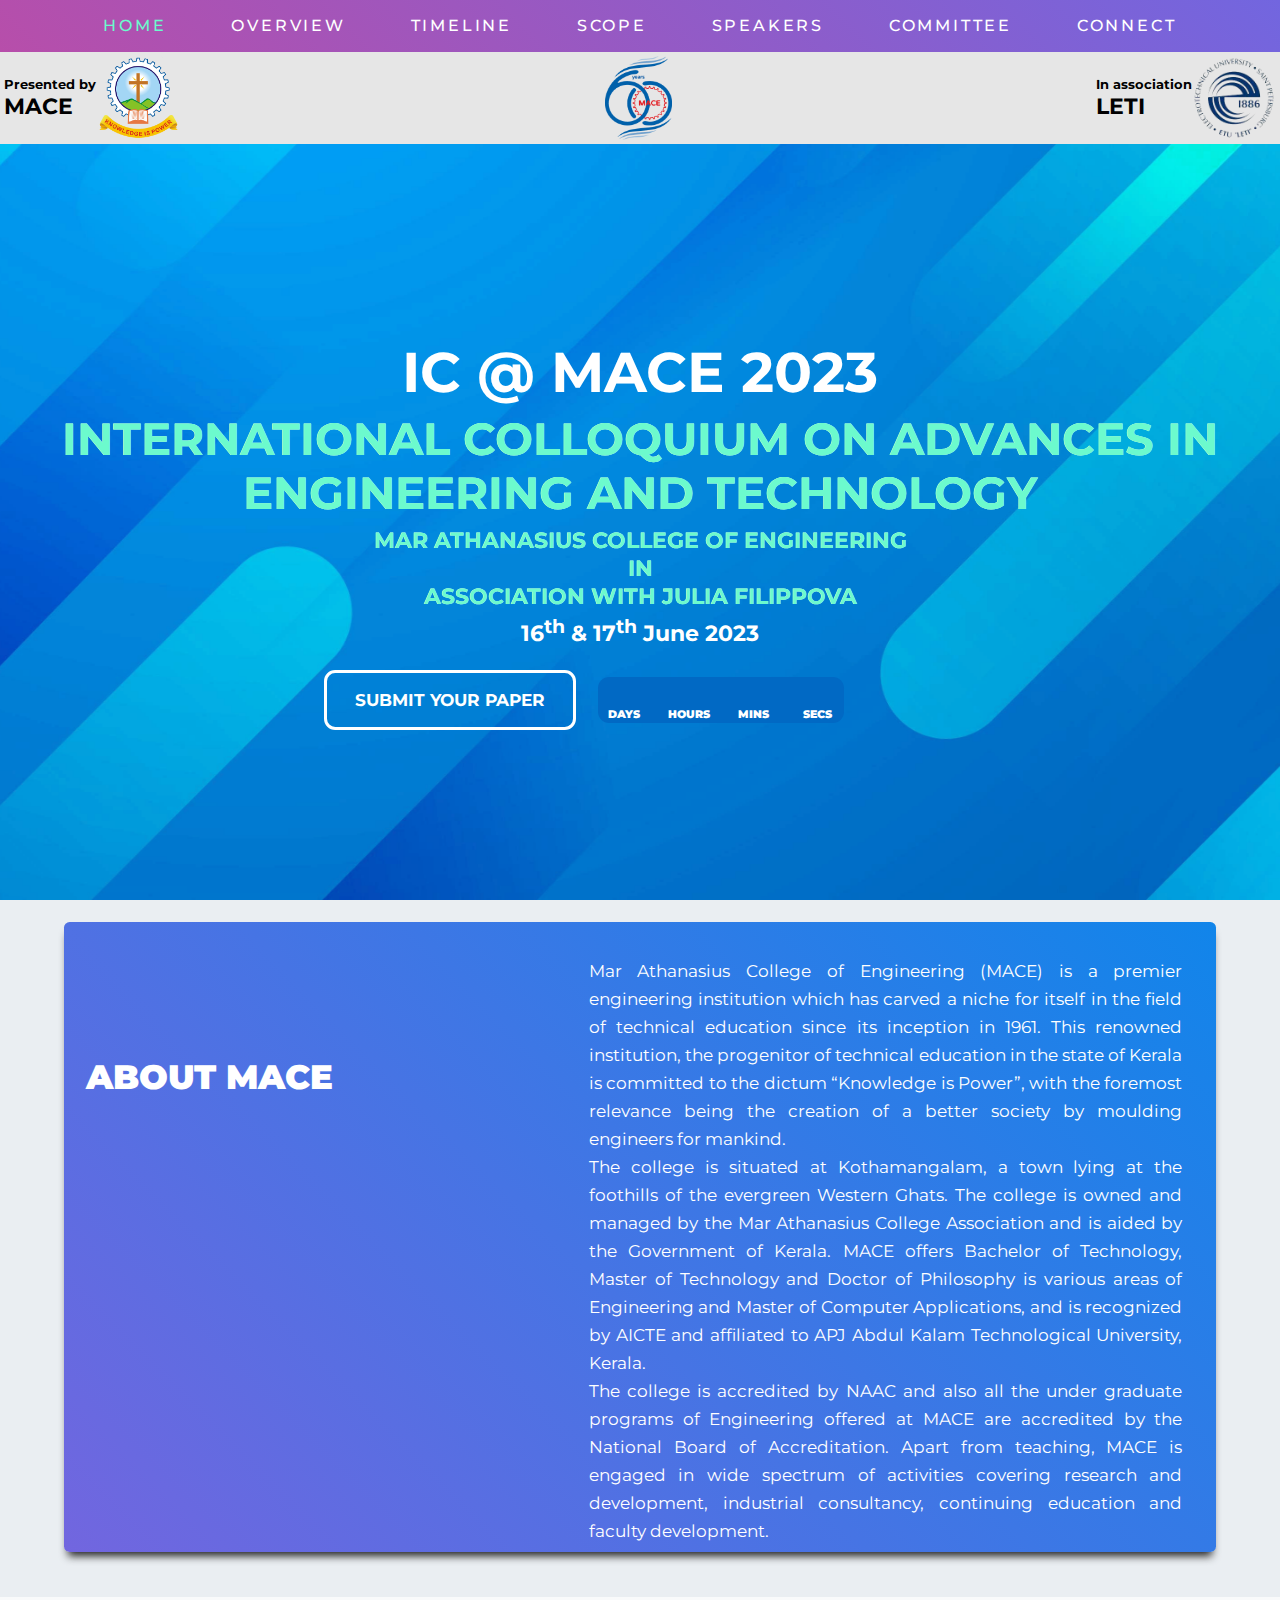
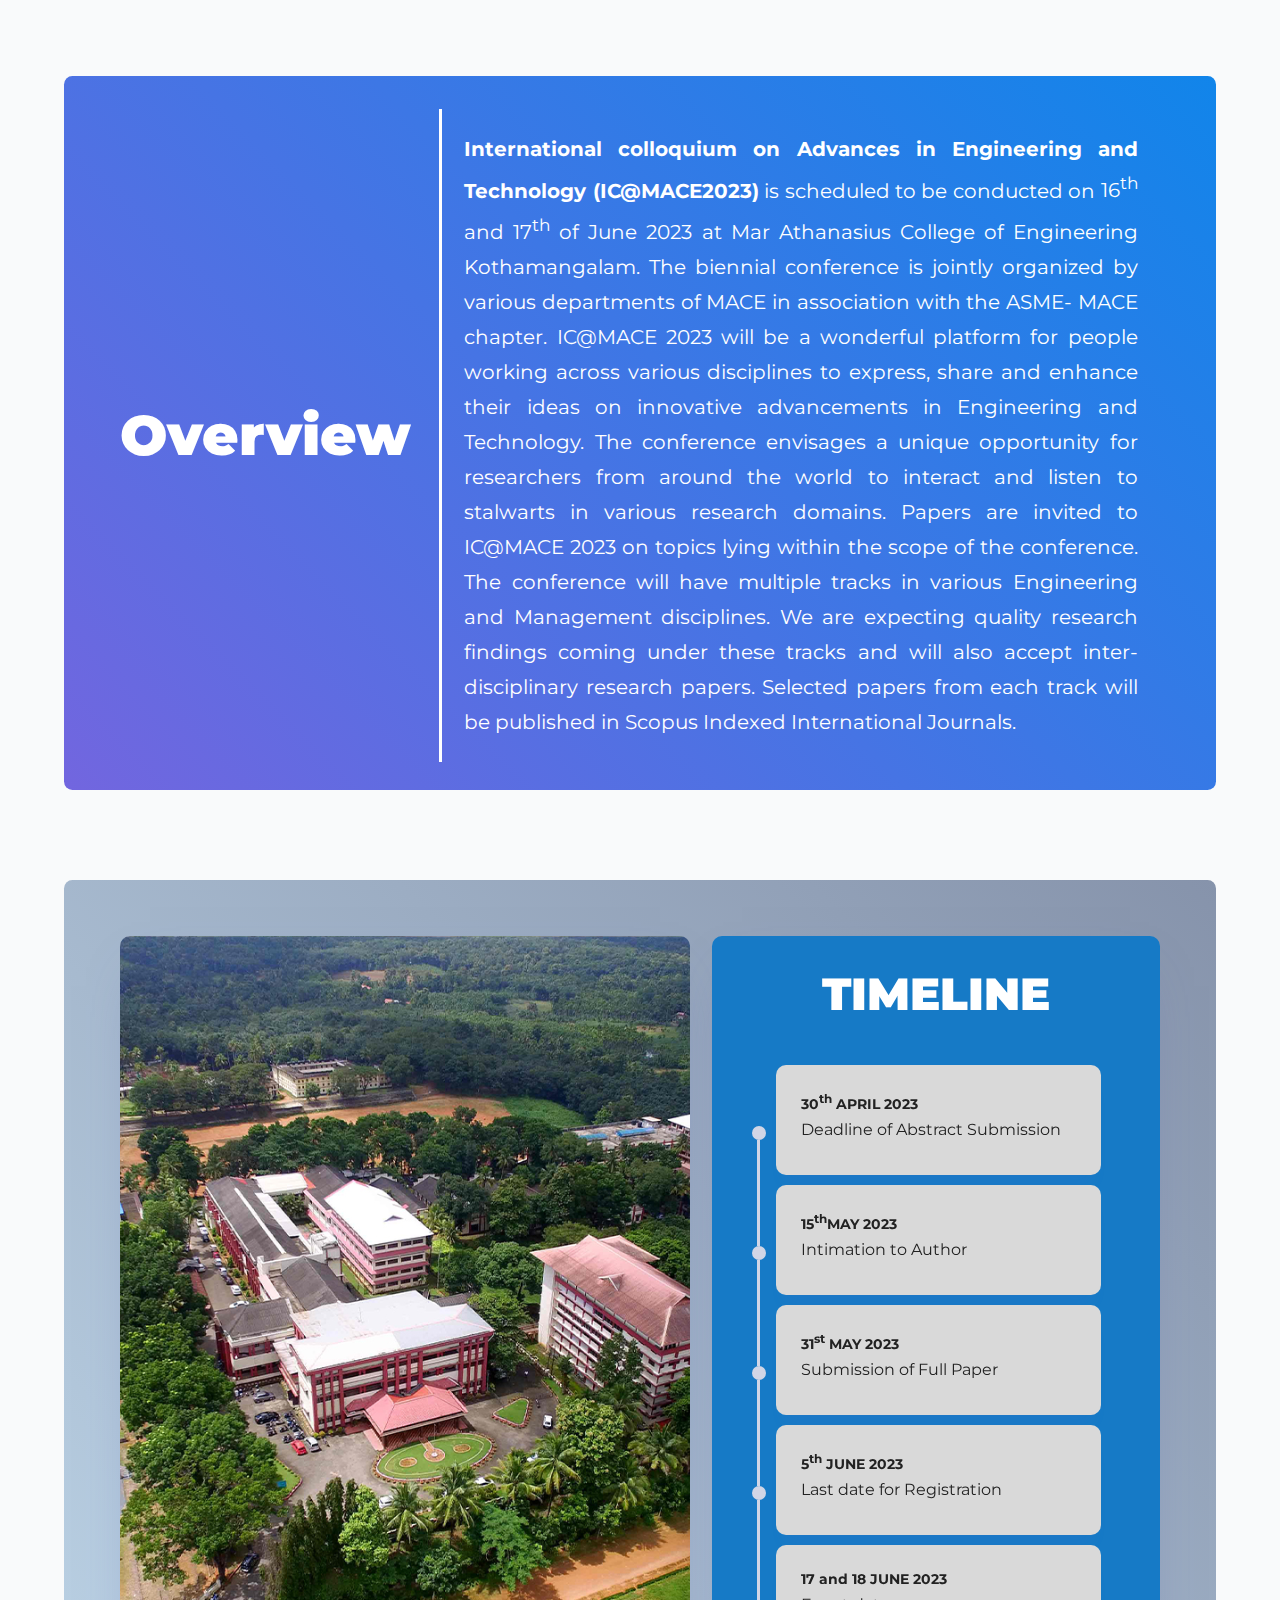
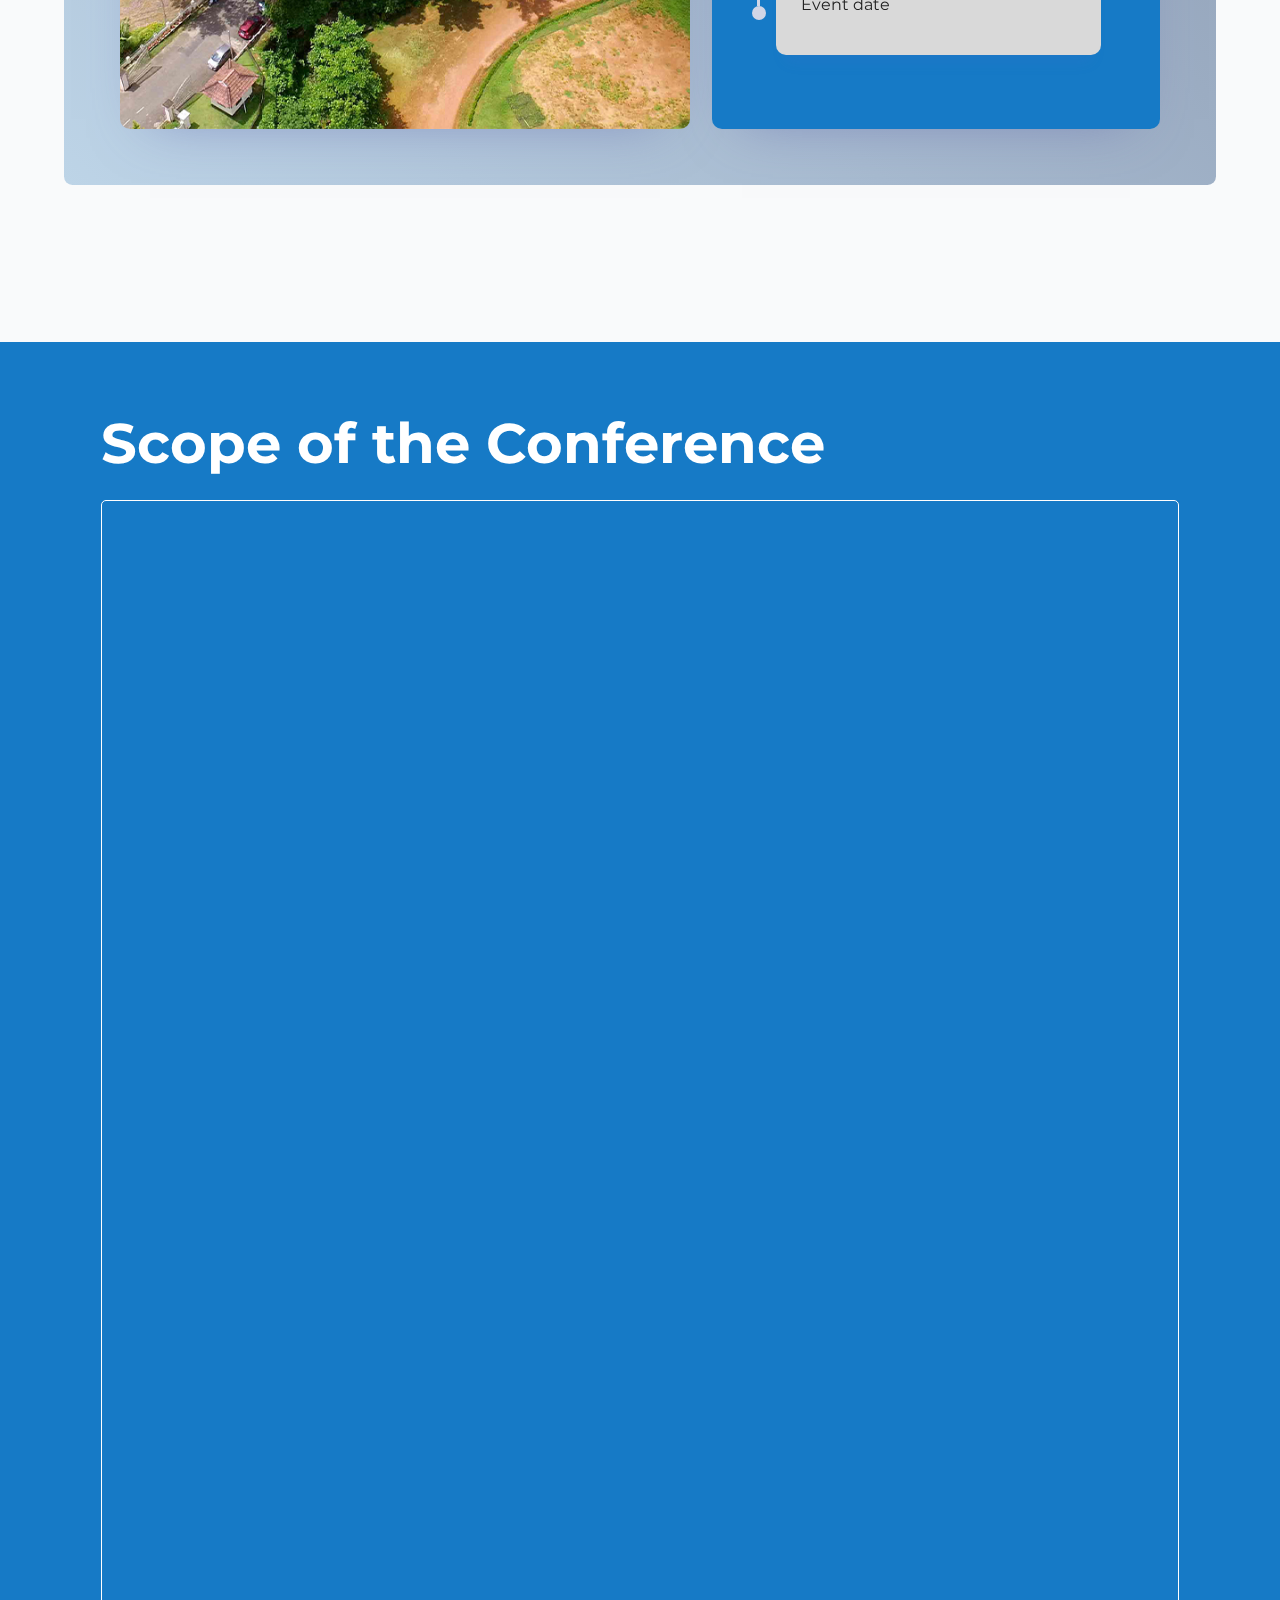
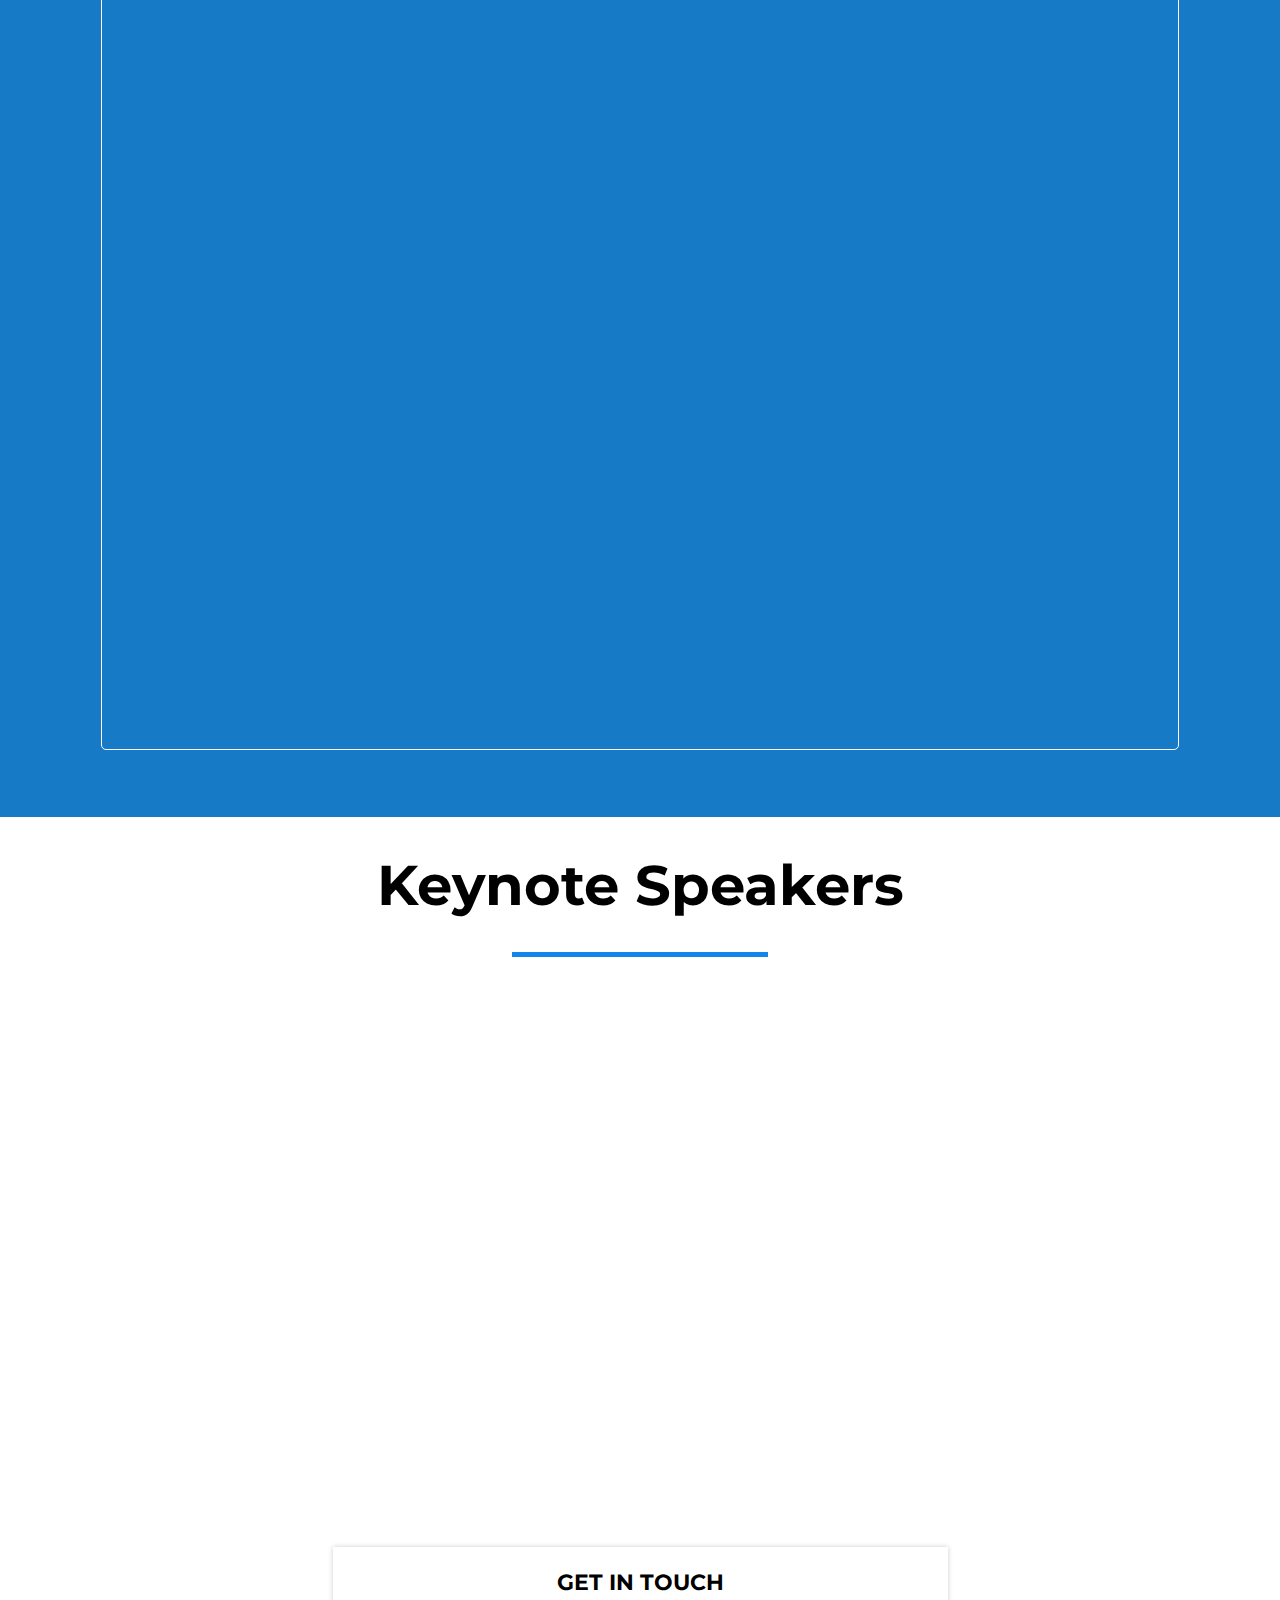
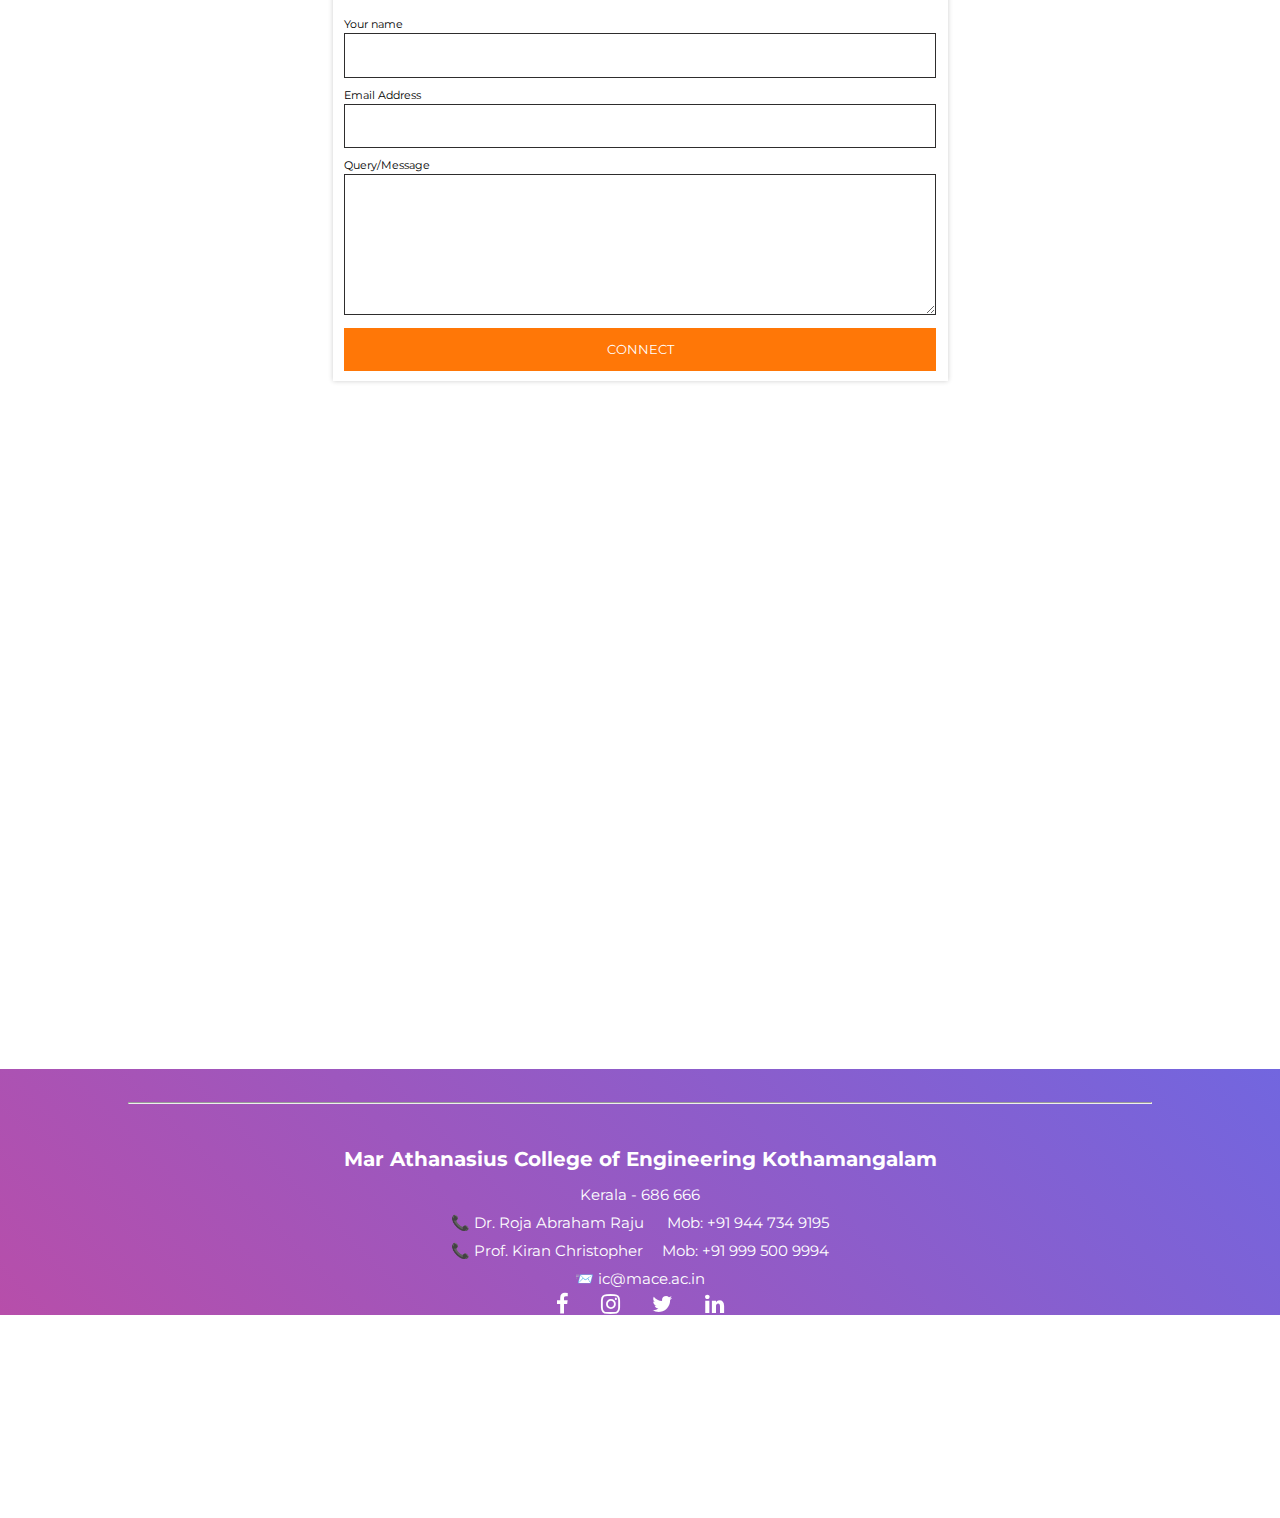
==== commit ba48bc34: "Fonts adjusted" ====
--- a/index.html
+++ b/index.html
@@ -134,7 +134,7 @@
 
             <section id="about-section">
                 <div id="about">
-                    <h3 ><span class="upper-heading-span">OVERVIEW</span><span class="lower-heading-span"></span></h3>
+                    <h3 ><span class="upper-heading-span">Overview</span><span class="lower-heading-span"></span></h3>
                     <p id="about-content"></p>
                 </div>
             </section>
@@ -270,7 +270,8 @@
     </section>
     
     <section id="speakers-section">
-        <h3 id="speakers-heading">KEYNOTE SPEAKERS</h3>
+        <h3 id="speakers-heading">Keynote Speakers</h3>
+        <hr class="underline-titles">
         <div id="speakers">
             <div class="speaker hidden">
                 <img src="assets\images\Dr.waleed.jpeg" alt="">
--- a/styles.css
+++ b/styles.css
@@ -27,11 +27,12 @@
     box-sizing: border-box;
     margin: 0;
     padding: 0;
-    font-family: 'Roboto', Arial, Helvetica, sans-serif;
+    font-family: 'Montserrat', sans-serif;
+
 }
 
 body {
-    
+    font-family: 'Montserrat', sans-serif;
     overflow: hidden; 
     -ms-overflow-style: none;  /* IE and Edge */
     scrollbar-width: none;  /* Firefox */
@@ -268,10 +269,13 @@
 /* For aligning the countdown and logo */
 #hero-cdandlogo {
     /* width: 50%; */
-    display: flex;
+    width: 632px;
+    display: flex;
+    /* flex-direction: column-reverse; */
     /* flex-direction: column; */
-     align-items: center;
+    align-items: center;
     margin-top: 0;
+    grid-gap: inherit;
     /* margin: auto?; */
     /* gap: 2rem; */
 }
@@ -333,7 +337,7 @@
 
 #event-heading > h3 {
     font-size: 5rem;
-    font-family: 'Poppins', sans-serif;
+    font-family: 'Montserrat', sans-serif;
     color: white;
     margin-top: 3rem;
     /* padding-top: 25%; */
@@ -395,7 +399,7 @@
     text-transform: uppercase;
     font-weight: 700;
     font-size: 1.5rem;
-    font-family:Arial, Helvetica, sans-serif;
+    font-family: 'Montserrat', sans-serif;
     padding: 1.5rem 2.5rem;
     color: var(--primary-text-color);
     border: var(--primary-text-color) 3px solid;
@@ -595,6 +599,9 @@
 
 /*About College*/
 .about-2 {
+    color: white;
+    font-family: 'Montserrat', sans-serif;
+    font-size: 2rem;
     display: flex;
     justify-content: center;
     align-content: center;
@@ -603,8 +610,9 @@
 
 .about-box {
     width: 90vw;
-    display: flex;
-    background-color: var(--primary-text-color);
+    height: 70vh;
+    display: flex;
+    background: linear-gradient(225deg, var(--primary-color) 0%, var(--additional-grad-end) 100%);
     box-shadow: 0 8px 8px -4px var(--lighter-black);
     margin: 2rem;
     margin-bottom: 4rem;
@@ -633,14 +641,22 @@
 
 .about-text {
     padding: 1rem;
+    color: white;
+    line-height: 2rem;
+    font-family: 'Montserrat', sans-serif;
     padding-left: 2rem;
 
 }
 
-.about-text h1 {
+.about-text h1 , .sideytvdo h1{
+    font-family: 'Montserrat', sans-serif;
+    font-weight: 900 !important;
     padding-bottom: 0.1rem;
-    border-bottom: solid var(--echo-black);
+    /* border-bottom: solid var(--echo-black); */
     width: max-content;
+    font-style: normal;
+    font-size: 3rem;
+    color: #FFFFFF;
 
 }
 
@@ -648,7 +664,7 @@
     font-size: 1.5rem;
     text-align: justify;
     margin-top: 2.5rem;
-    line-height: 2rem;
+    line-height: 2.5rem;
 }
 
 /* About the Event */
@@ -690,9 +706,9 @@
 }
 
 .upper-heading-span {
-    font-family: 'Roboto';
+    font-family: 'Montserrat', sans-serif;
     font-style: normal;
-    font-weight: 500;
+    font-weight: 900;
     font-size: 5rem;
     line-height: 6rem;
     text-align: center;
@@ -706,12 +722,12 @@
 }
 
 #about-content {
-    padding-left: 1rem;
     padding: 2rem;
+    font-family: 'Montserrat', sans-serif;
     text-align: justify;
-    font-size: 18px;
+    font-size: 20px;
     color: white;
-    line-height: 31px;
+    line-height: 35px;
     transition: 0.5s all ease-in;
     border-left: 3px solid white;
 }
@@ -731,7 +747,7 @@
         flex-direction: column;
     }
     #about-content {
-        font-family: Open Sans;
+        font-family: 'Montserrat', sans-serif;
         padding-left: 1rem;
         padding: 2rem;
         text-align: justify;
@@ -764,10 +780,10 @@
 /* Tracks Section */
 
 #tracks-section {
-    background: var(--echo-black);
+    background: #167ac6;
     padding: 6rem 9rem;
-    margin: 4rem;
-    border-radius: 2rem;
+    /* margin: 4rem; */
+    /* border-radius: 1rem; */
 }
 
 @media screen and (max-width: 500px) {
@@ -778,9 +794,9 @@
 
 #tracks-section>h3 {
     color: var(--primary-text-color);
+    font-family: 'Montserrat', sans-serif;
     font-weight: 700;
     font-size: 5rem;
-    font-style: italic;
     text-align: left;
     margin-bottom: 2rem;
 }
@@ -788,6 +804,7 @@
 #tracks-container {
     border: 1px solid white;
     display: grid;
+    border-radius: 5px;
     grid-template-rows: repeat(auto-fit, 1fr);
 }
 
@@ -913,9 +930,10 @@
 }
 
 .grad-img {
-    background-image: url(./assets/images/heroimage2.jpg);
+    background-image: url(./assets/images/heroiamge.jpg);
     background-attachment: fixed;
     background-repeat: no-repeat;
+    background-size: cover;
 }
 
 .grad {
@@ -928,9 +946,7 @@
 }
 
 .agenda-text h3 {
-
-
-    font-family: 'Roboto';
+    font-family: 'Montserrat', sans-serif;
     font-style: normal;
     font-weight: 500;
     font-size: 80px;
@@ -999,6 +1015,7 @@
 }
 
 .timeline-parent {
+    font-family: 'Montserrat', sans-serif;
     display: flex;
     justify-content: center;
     flex-direction: column;
@@ -1052,9 +1069,9 @@
 }
 
 .timeline h3 {
-    font-family: 'Roboto';
+    font-family: 'Montserrat', sans-serif;
     font-style: normal;
-    font-weight: bolder;
+    font-weight: 900;
     /* margin-left: 40px; */
     margin-top: 30px;
     font-size: 45px;
@@ -1111,21 +1128,24 @@
     box-shadow: 0px 16px 15px -10px rgba(105, 96, 215, 0.0944602);
     margin-bottom: 10px;
     padding-bottom: 1rem;
-    transition: width 1s,  transform 1s;
-    transition-delay: 1s;
+    transition: width 0.2s,  transform 0.2s;
+    transition-delay: 0.2s;
     transform: translateY(-50%);
 
 
 }
 .box .card:hover{
-    width:105% ;
-    border: solid var(--lighter-black) 2px;
-
+    width:103% ;
+    border-right: #40dadd 4px solid;
+
+}
+.card>p:hover{
+    color: #107192 !important;
 }
 
 .box h4 {
 
-    font-family: Open Sans;
+    font-family: 'Montserrat', sans-serif;
     font-style: normal;
     font-weight: bold;
     font-size: 14px;
@@ -1137,8 +1157,7 @@
 }
 
 .box p {
-
-    font-family: Open Sans;
+    font-family: 'Montserrat', sans-serif;
     font-style: normal;
     font-weight: normal;
     font-size: 16px;
@@ -1195,7 +1214,7 @@
 
 #agenda h2,
 .schedule h2 {
-    font-family: 'Roboto';
+    font-family: 'Montserrat', sans-serif;
     font-style: normal;
     font-weight: 500;
     font-size: 80px;
@@ -1267,7 +1286,7 @@
 
 .schedule-box h1 {
     color: var(--primary-color);
-    font-family: 'Roboto';
+    font-family: 'Montserrat', sans-serif;
     font-size: x-large;
     margin-bottom: 2rem;
 
@@ -1334,6 +1353,7 @@
 
 #speakers {
     display: grid;
+    border-radius: 5px;
     padding: 4rem;
     grid-template-columns: 1fr 1fr;
     place-items: center;
@@ -1342,14 +1362,24 @@
     flex: 1;
 }
 
-
+.underline-titles{
+    text-decoration: underline;
+    width: 20%;
+    height: 5px;
+    border: var(--primary-grad-end);
+    
+    background-color: var(--primary-color);
+    margin: 0 auto;
+    position: relative;
+}
 
 #speakers-heading {
     background-clip: texts;
+    font-family: 'Montserrat', sans-serif;
     -webkit-background-clip: text;
-    /* background-image: linear-gradient(180deg, var(--additional-grad) 0%, var(--additional-grad-end) 100%); */
     color: black;
-    font-size: 4rem;
+    font-weight: 700;
+    font-size: 5rem;
     text-align: center;
     margin: 3rem;
 }
@@ -1357,16 +1387,15 @@
 .speaker {
     color: var(--primary-text-color);
     padding-bottom: 2rem;
-    max-width: 21rem;
+    max-width: 30rem;
     height: 100%;
     display: flex;
     flex-direction: column;
     align-items: center;
-    gap: 1rem;
     text-align: center;
-    border-top: 7px solid transparent;
-    border-right: 7px solid transparent;
-    background-image: linear-gradient(black, black), linear-gradient(var(--primary-color), var(--primary-grad-end));
+    /* border-top: 7px solid transparent; */
+    /* border-right: 7px solid transparent; */
+    background: #2391f2;
     color: white;
     background-origin: border-box;
     background-clip: padding-box, border-box;
@@ -1386,14 +1415,16 @@
 }
 
 .speaker:hover {
-    background-image: linear-gradient(black, black), linear-gradient(var(--primary-grad-end), var(--primary-color));
+    background: #1c94b5;
     transform: translateY(-4px);
     transition: transform ease-in-out .3s;
 }
 
 
 .speaker>img {
+    border-radius: 20px;
     object-fit: cover;
+    padding: 20px;
     width: 100%;
 
 }
@@ -1455,8 +1486,12 @@
     display: flex;
     justify-content: space-between;
     height: 632px;
-    background-color: #137e9c;
-    flex-wrap: wrap;
+    /* background-color: #137e9c; */
+    background-image: url(./assets/images/heroiamge.jpg);
+    background-repeat: no-repeat;
+    background-attachment: fixed;
+    background-size: contain;
+    flex-wrap: wrap;    
 }
 
 .contact-form {
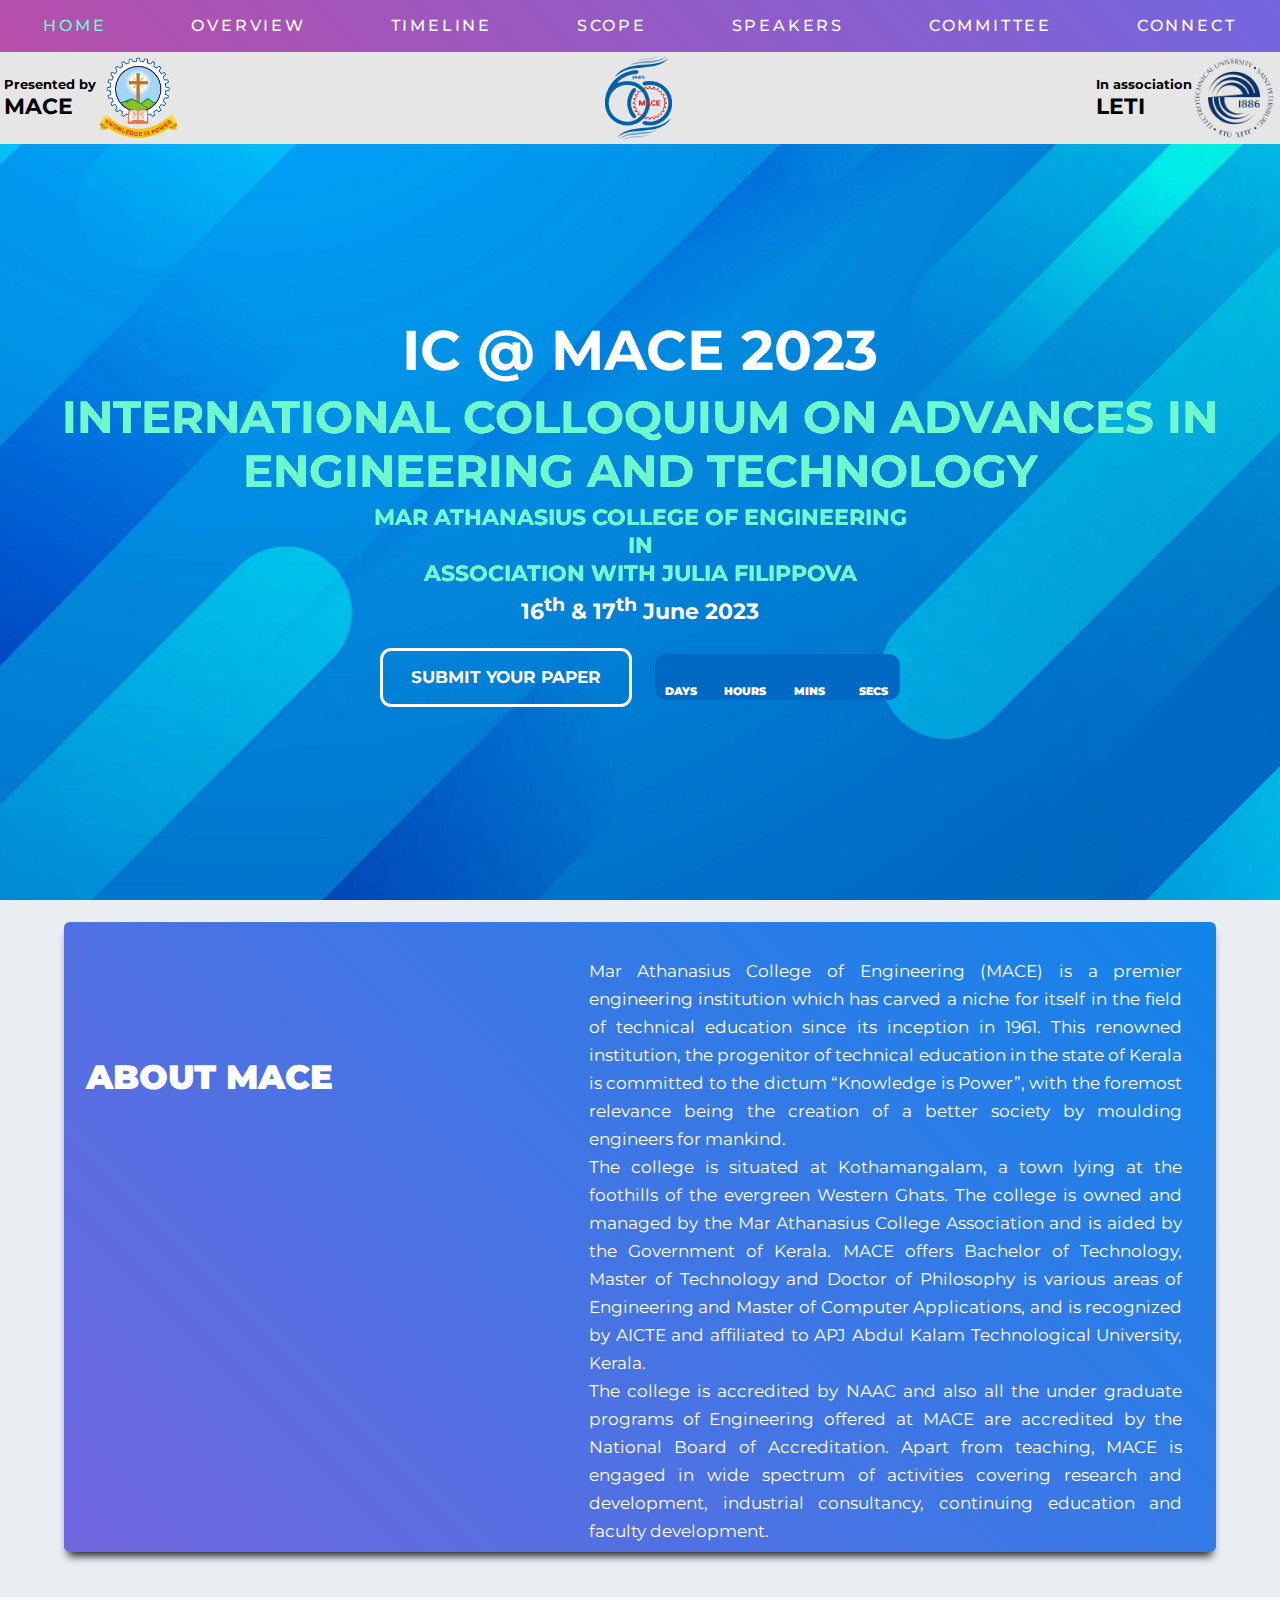
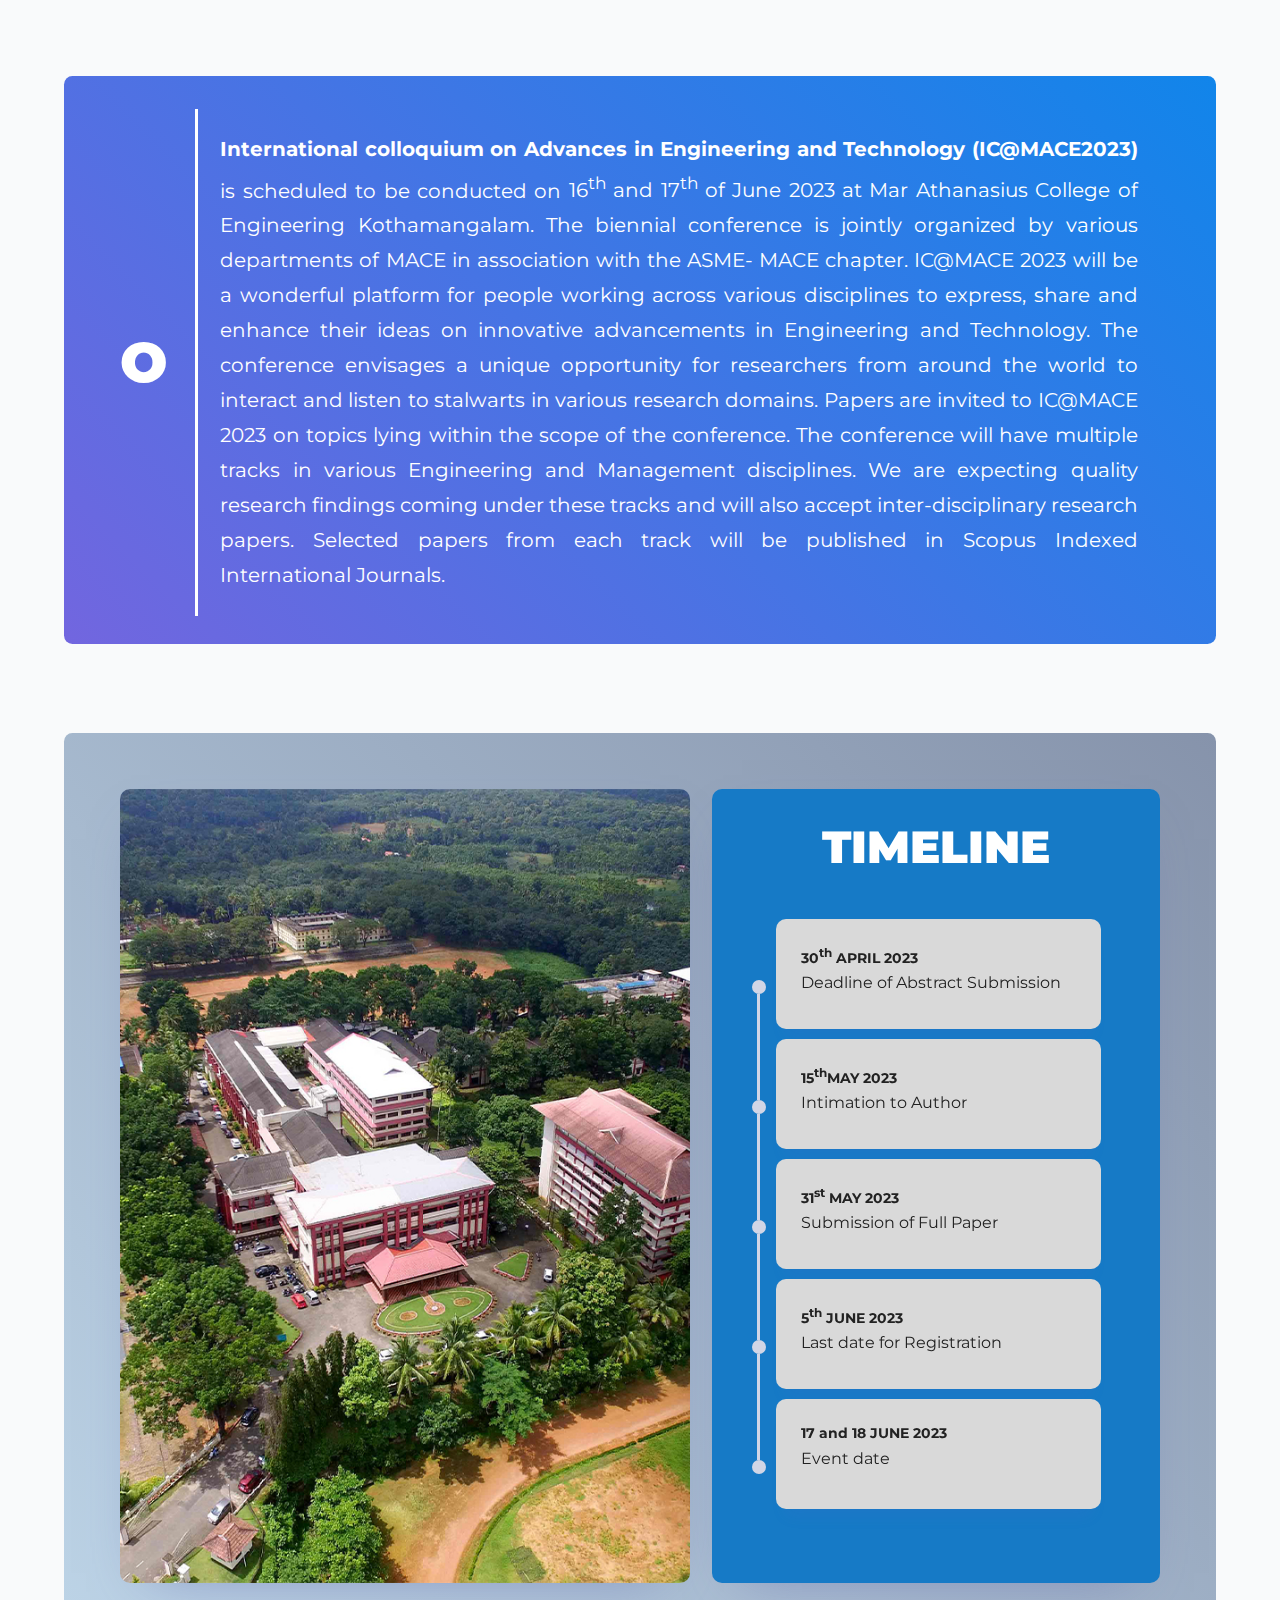
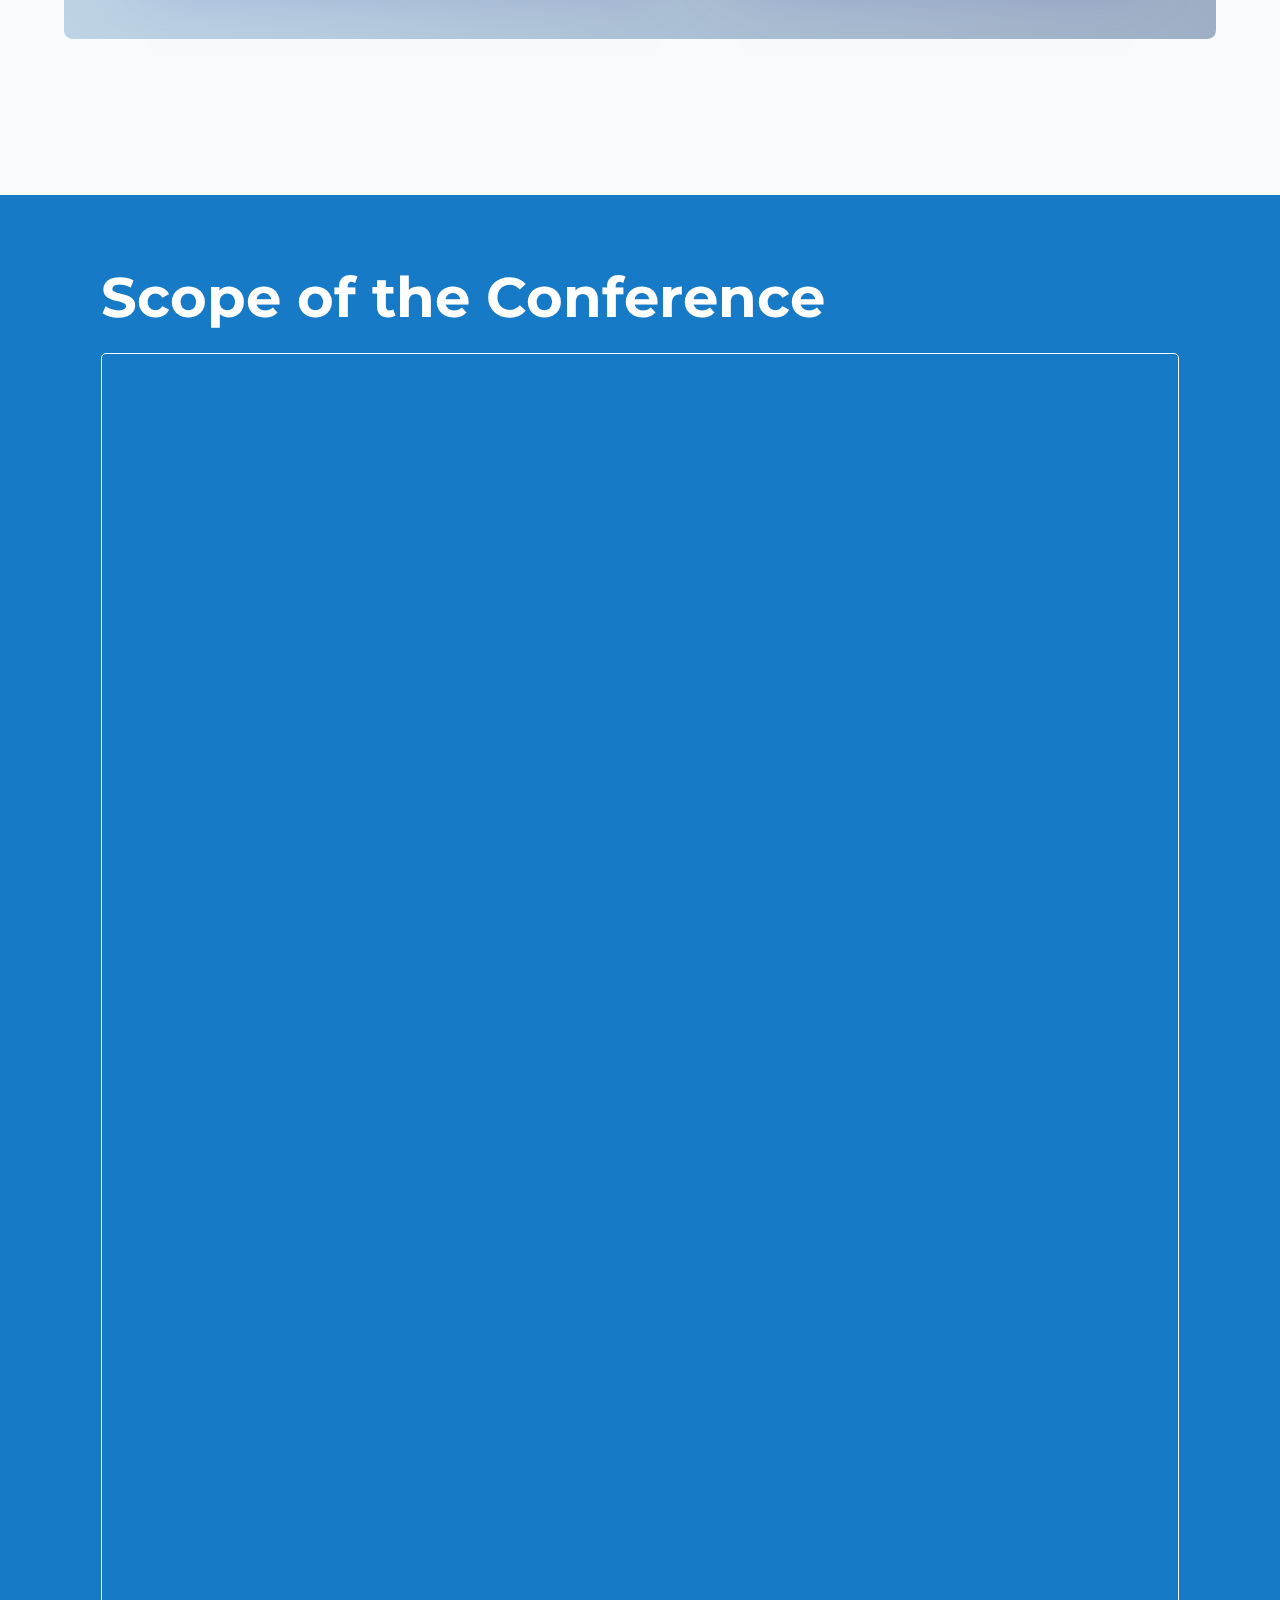
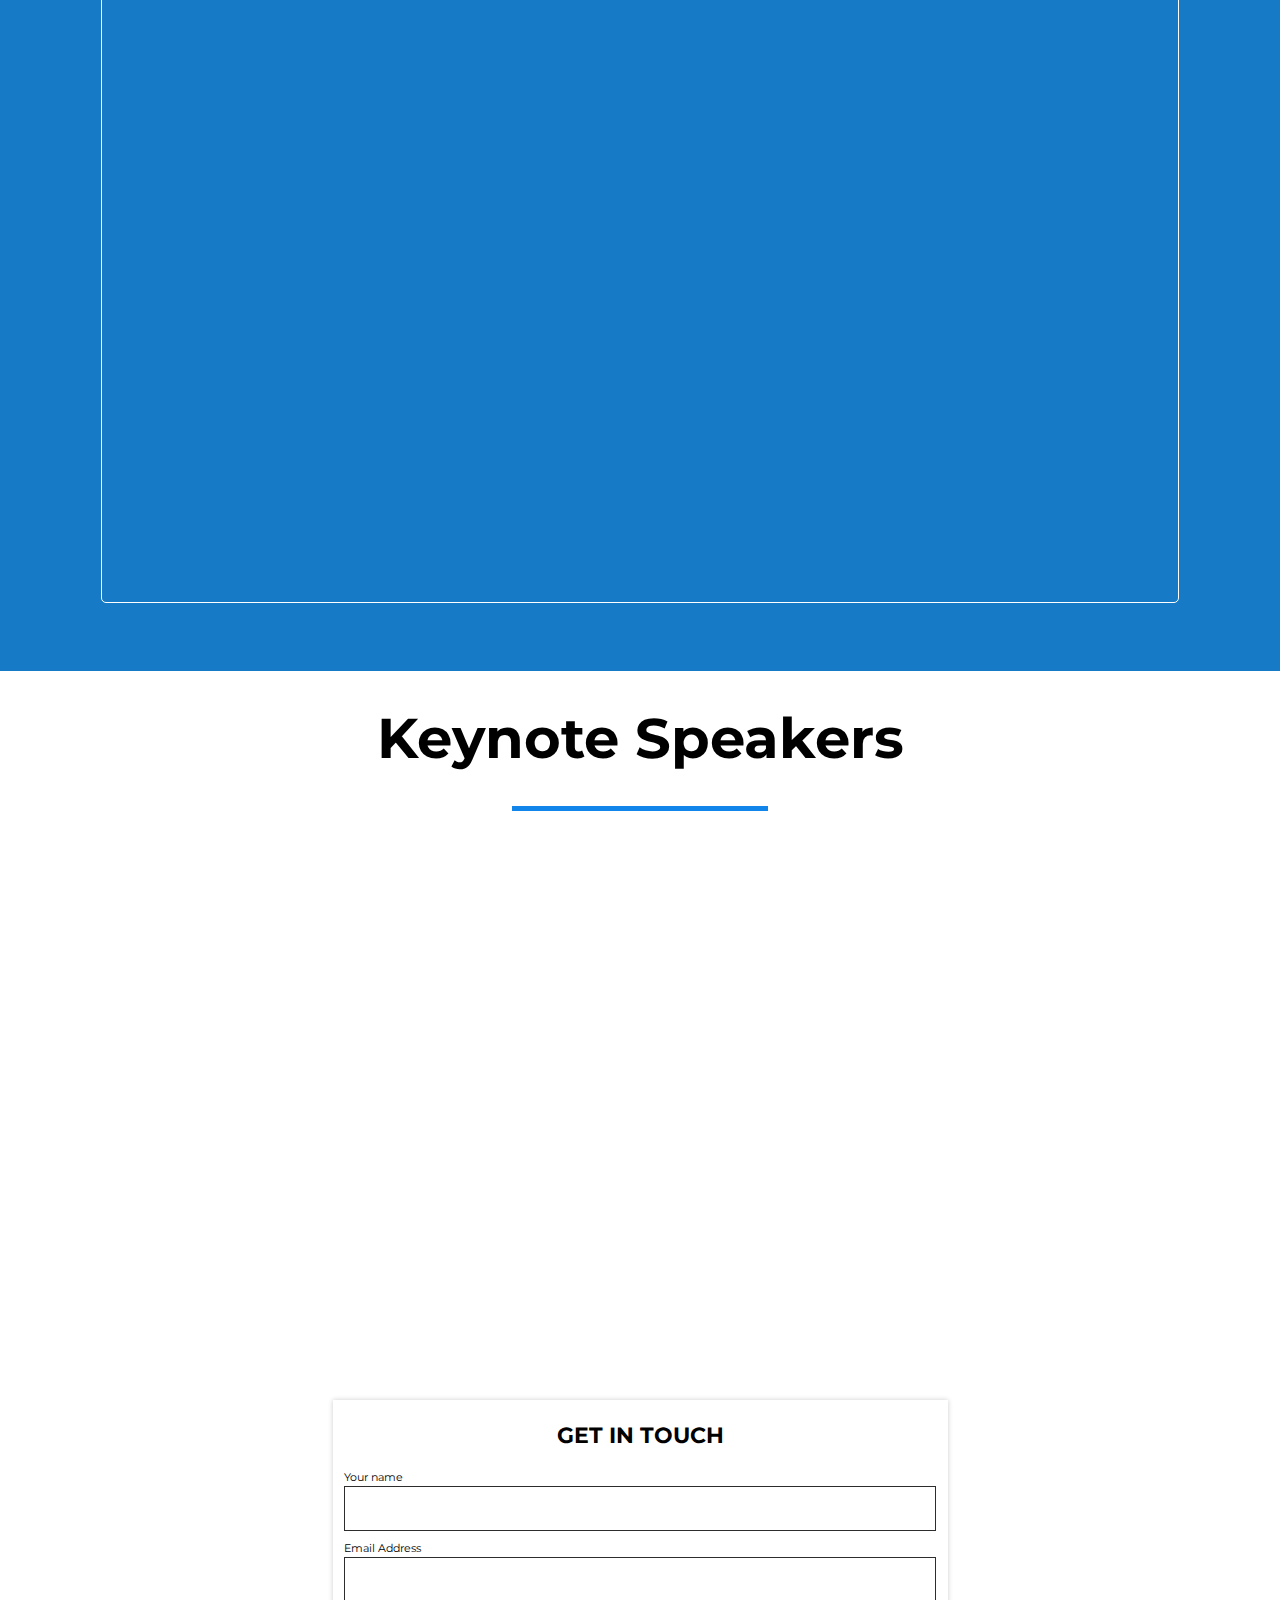
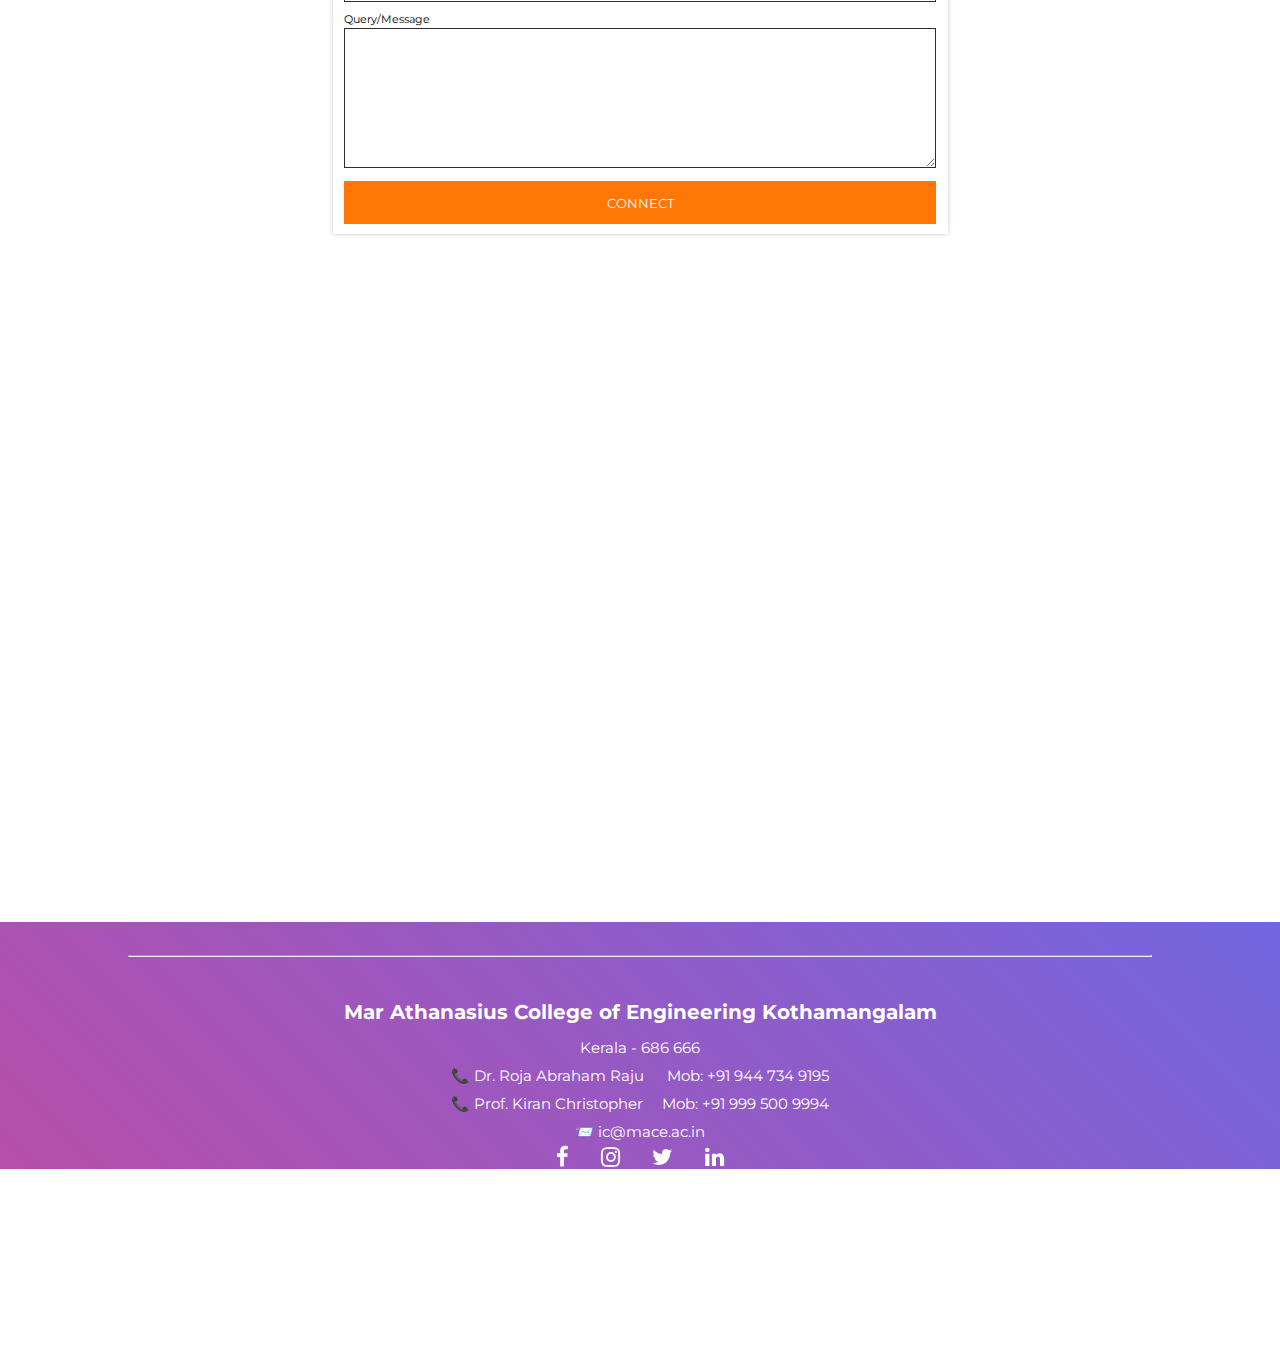
==== commit ee0f206c: "fonts changed" ====
--- a/index.html
+++ b/index.html
@@ -134,7 +134,7 @@
 
             <section id="about-section">
                 <div id="about">
-                    <h3 ><span class="upper-heading-span">Overview</span><span class="lower-heading-span"></span></h3>
+                    <h3 ><span class="upper-heading-span">O</span><span class="lower-heading-span"></span></h3>
                     <p id="about-content"></p>
                 </div>
             </section>
--- a/styles.css
+++ b/styles.css
@@ -132,6 +132,7 @@
     background-attachment: fixed;
     background-position: center;
     background-size: cover;
+    
 }
 
 #hero-bg-video {
@@ -224,11 +225,12 @@
 
 .nav-link {
     list-style: none;
-    padding: 10px;
-    border-radius: 0.5rem;
+    margin-top: 0;
+    padding: 10px 20px;
+    /* border-radius: 0.5rem; */
 }
 .nav-link:hover{
-    background: rgb(49, 156, 161);
+    background: rgb(89, 69, 218);
     color: #000;
 }
 
@@ -256,7 +258,7 @@
 
 #hero-content {
     /* position: absolute; */
-    margin-top: 12rem;
+    margin-top: 8rem;
     /* width: 100%; */
     display: flex;
     padding: 2rem;
@@ -269,7 +271,7 @@
 /* For aligning the countdown and logo */
 #hero-cdandlogo {
     /* width: 50%; */
-    width: 632px;
+    /* width: 632px; */
     display: flex;
     /* flex-direction: column-reverse; */
     /* flex-direction: column; */
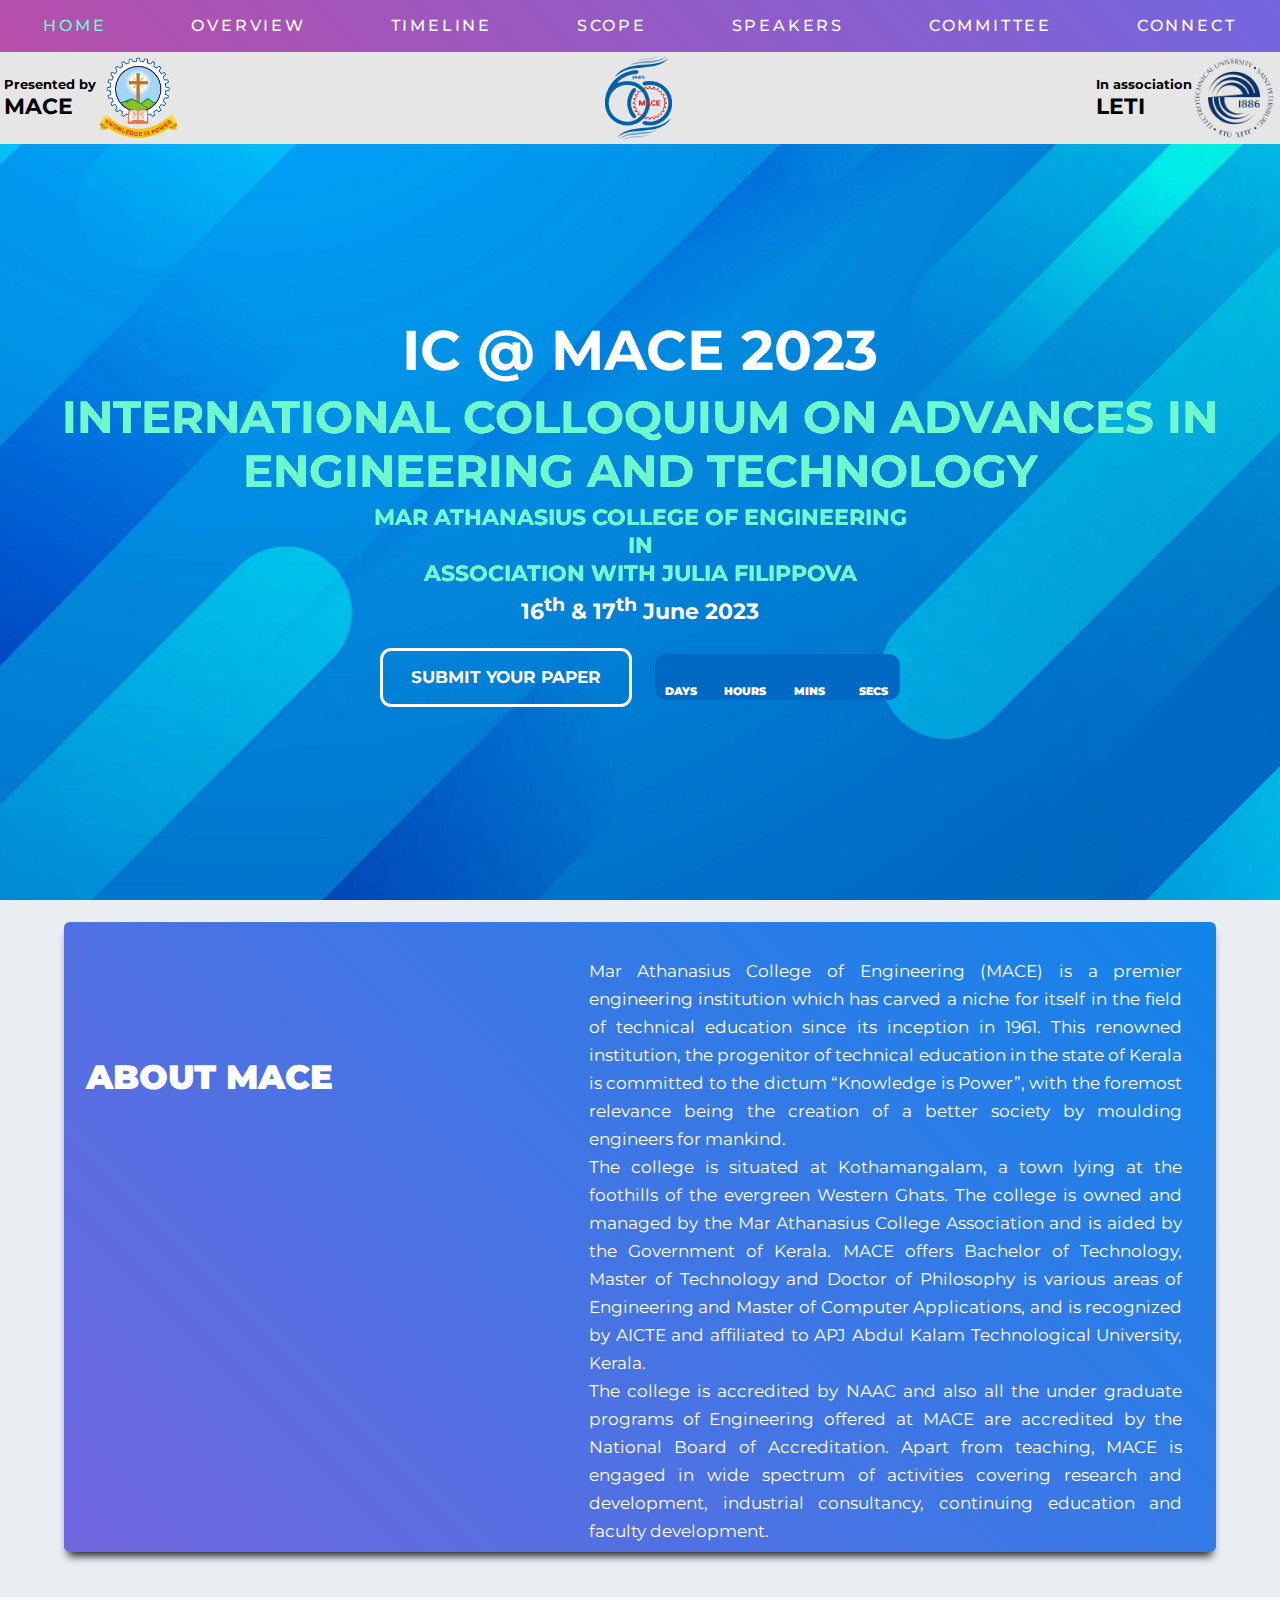
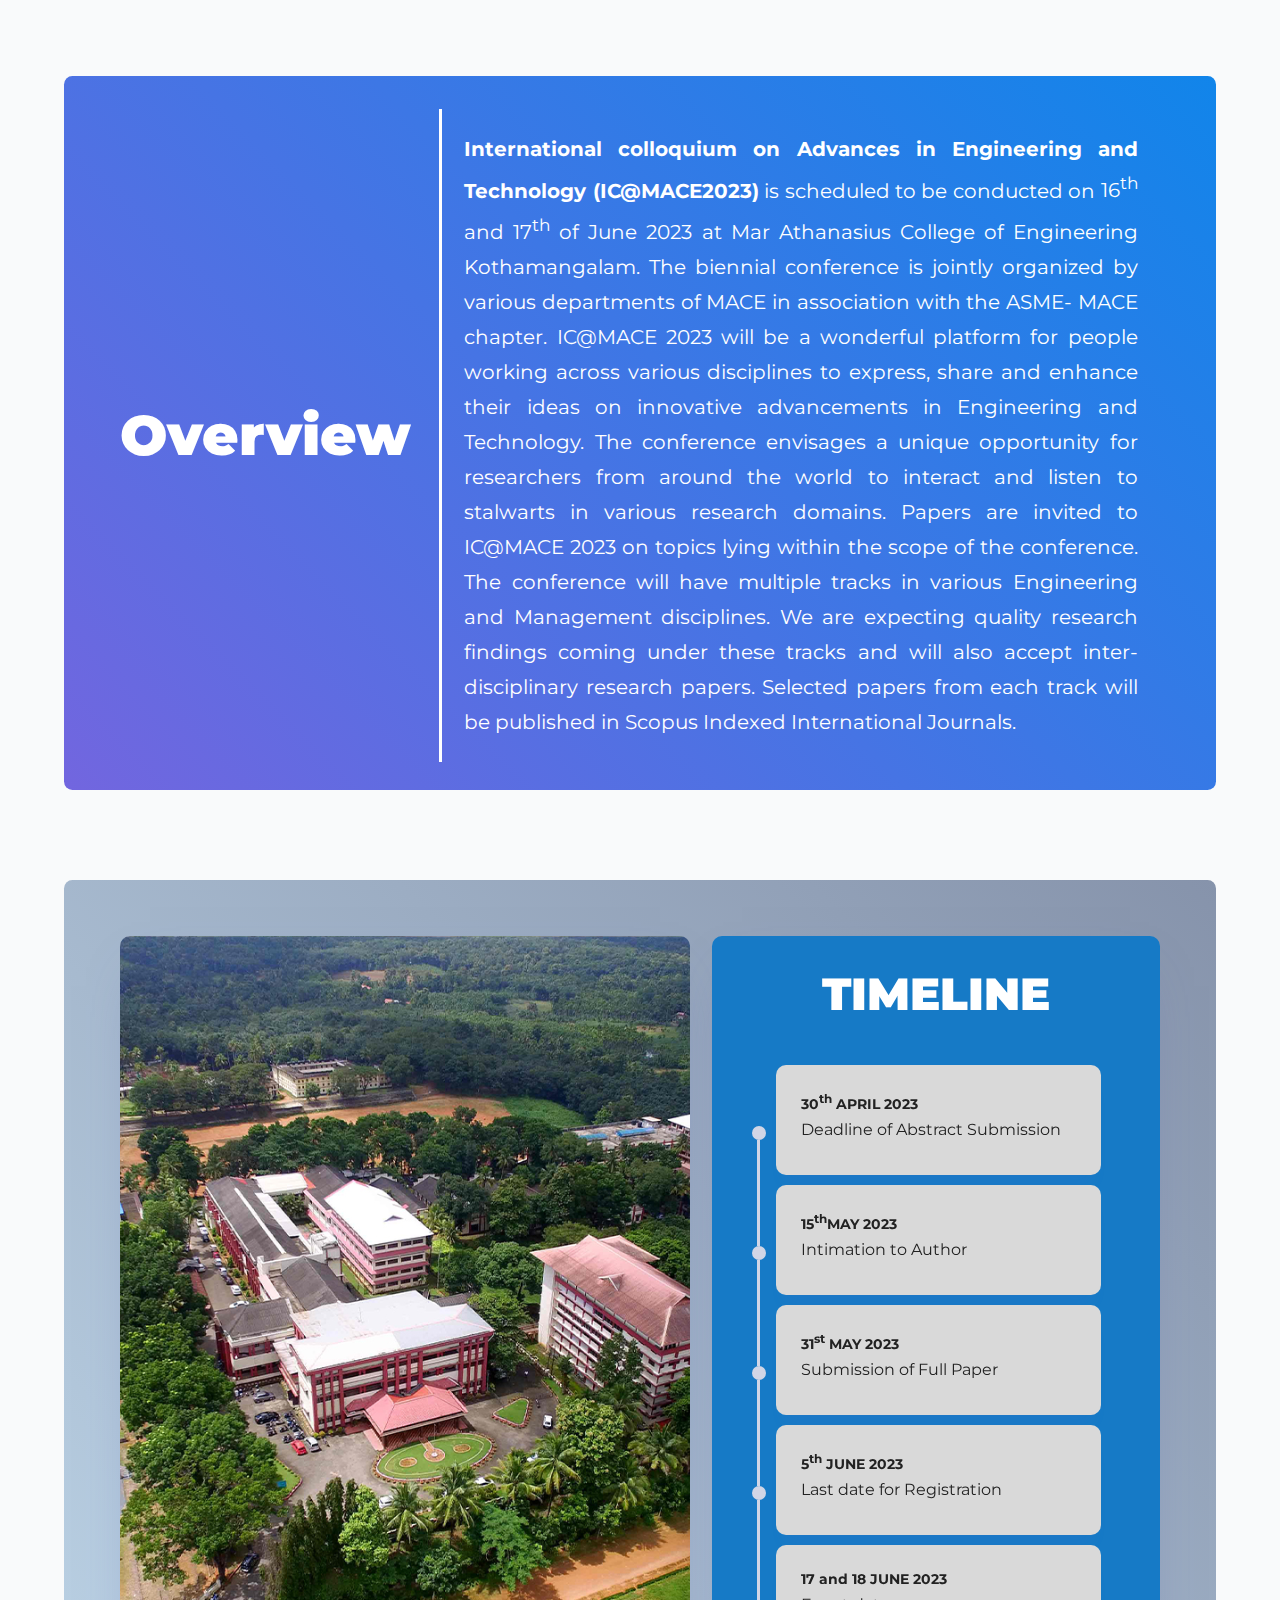
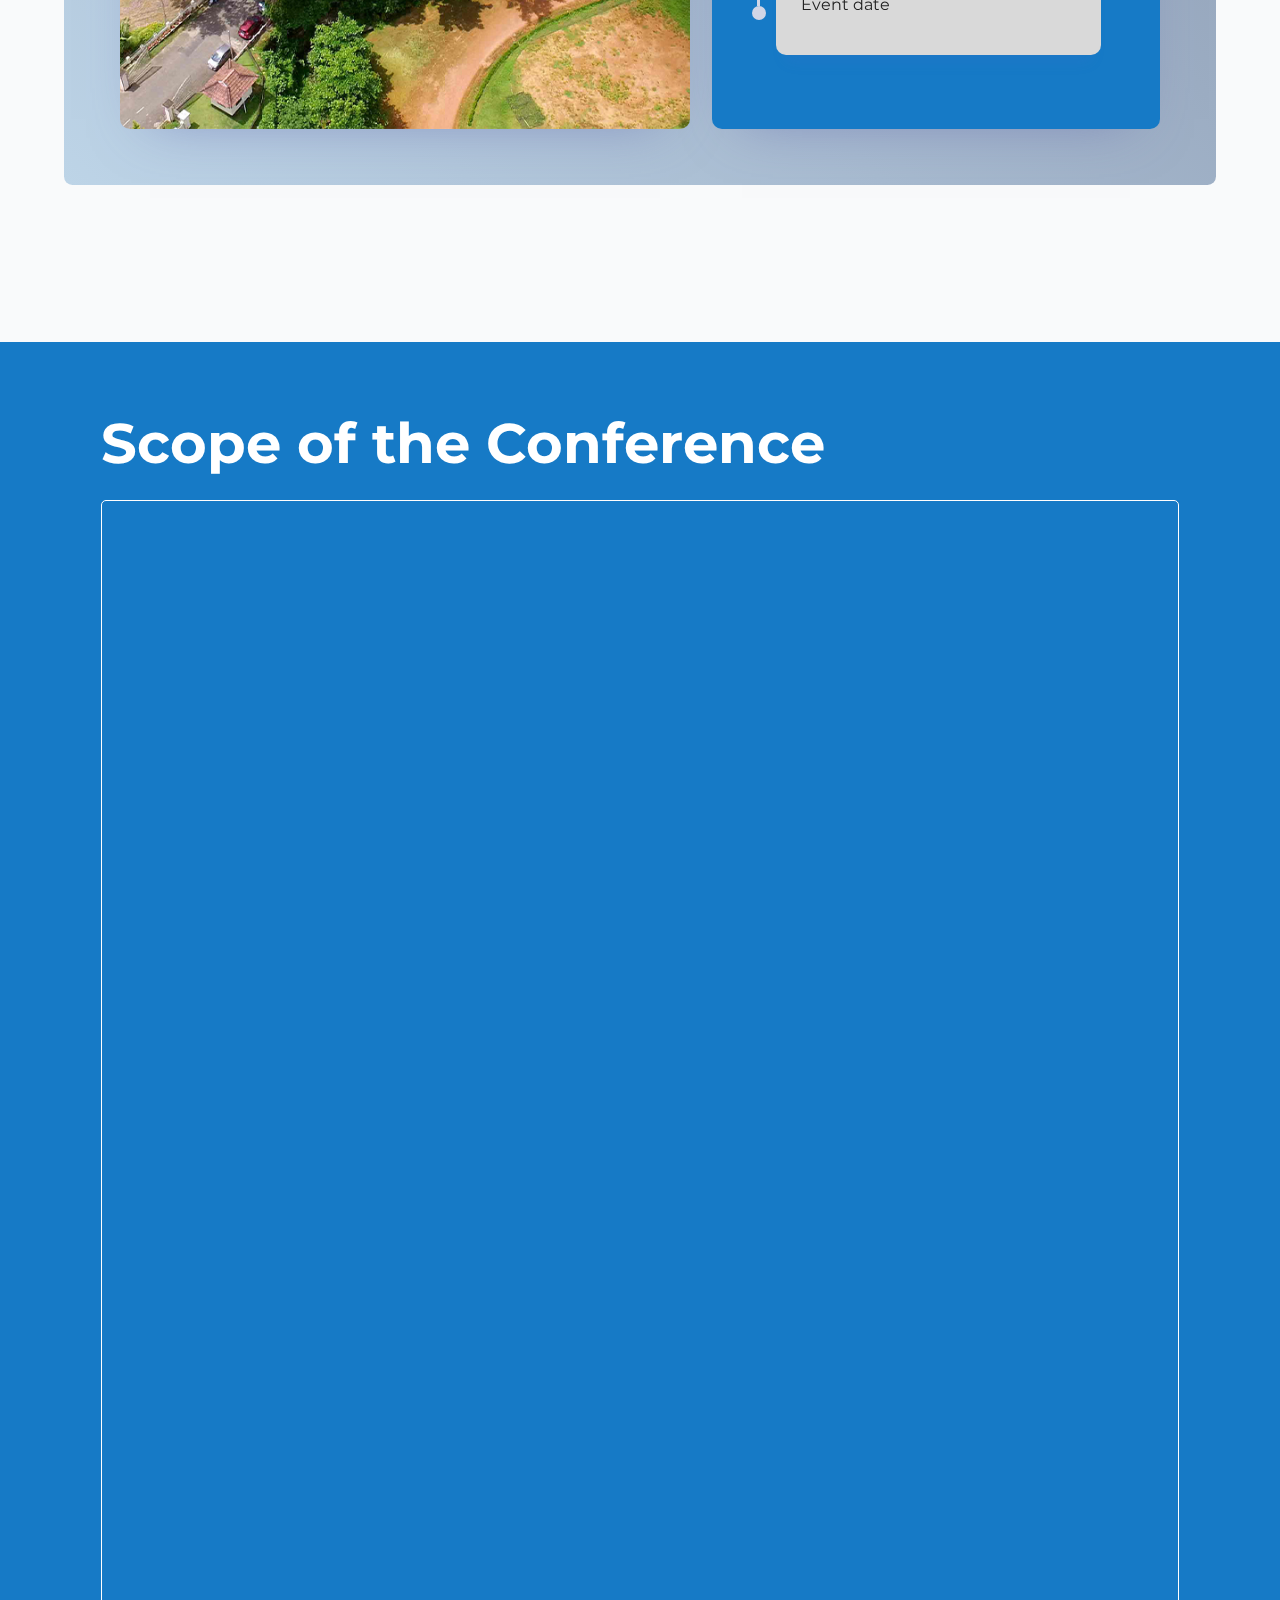
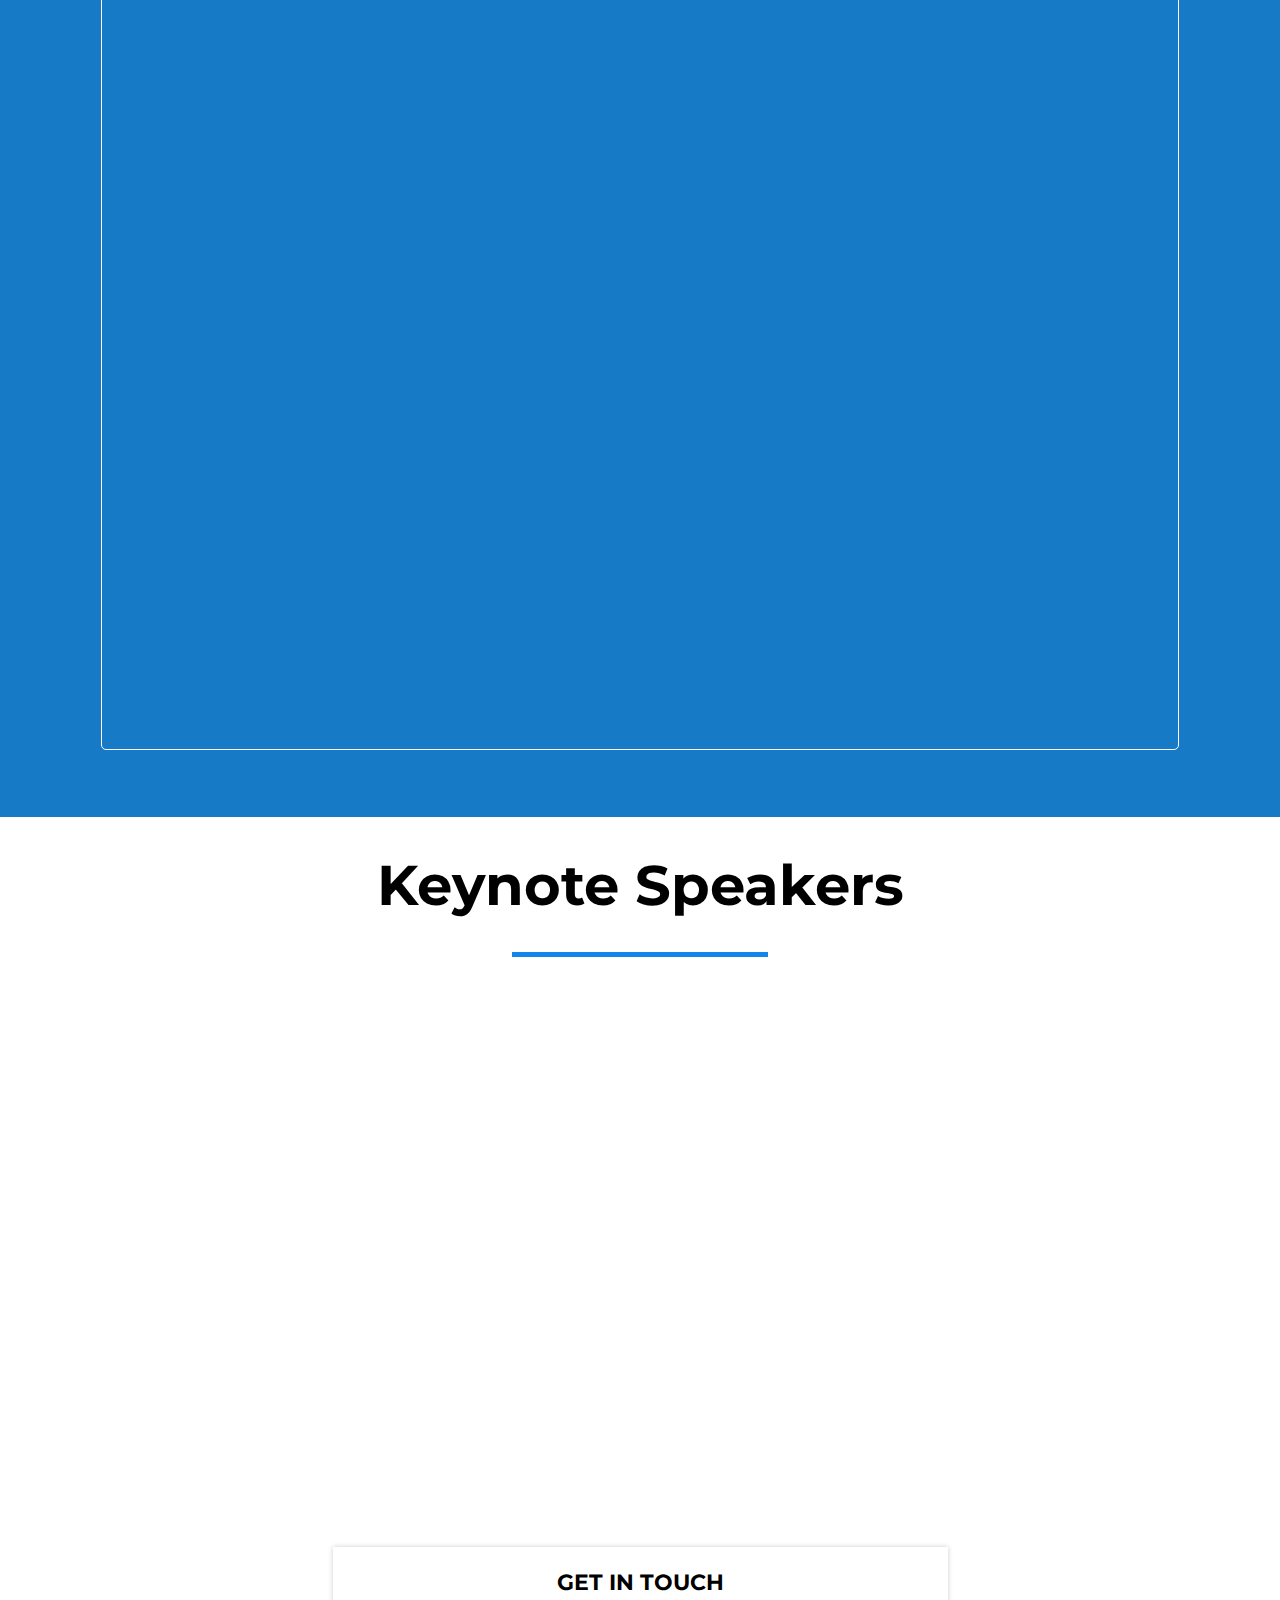
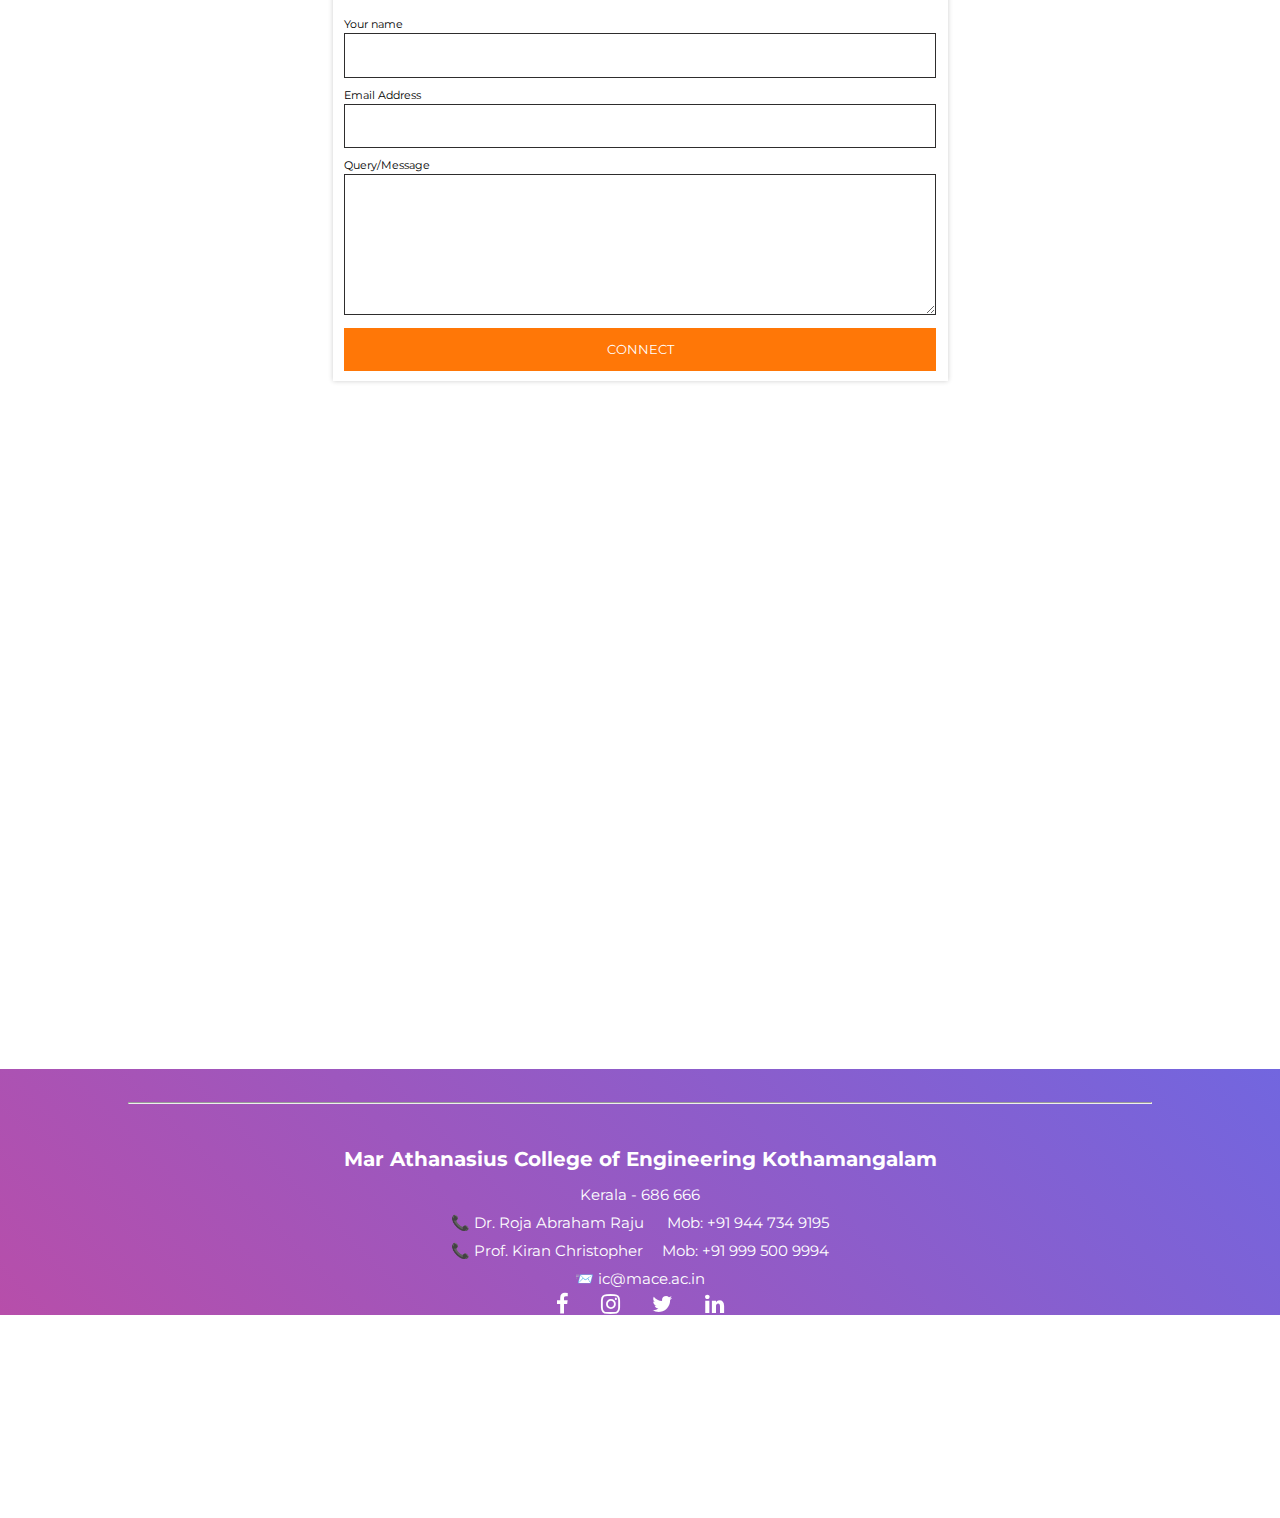
==== commit f1c1f2d0: "spelling corrected" ====
--- a/index.html
+++ b/index.html
@@ -134,7 +134,7 @@
 
             <section id="about-section">
                 <div id="about">
-                    <h3 ><span class="upper-heading-span">O</span><span class="lower-heading-span"></span></h3>
+                    <h3 ><span class="upper-heading-span">Overview</span><span class="lower-heading-span"></span></h3>
                     <p id="about-content"></p>
                 </div>
             </section>
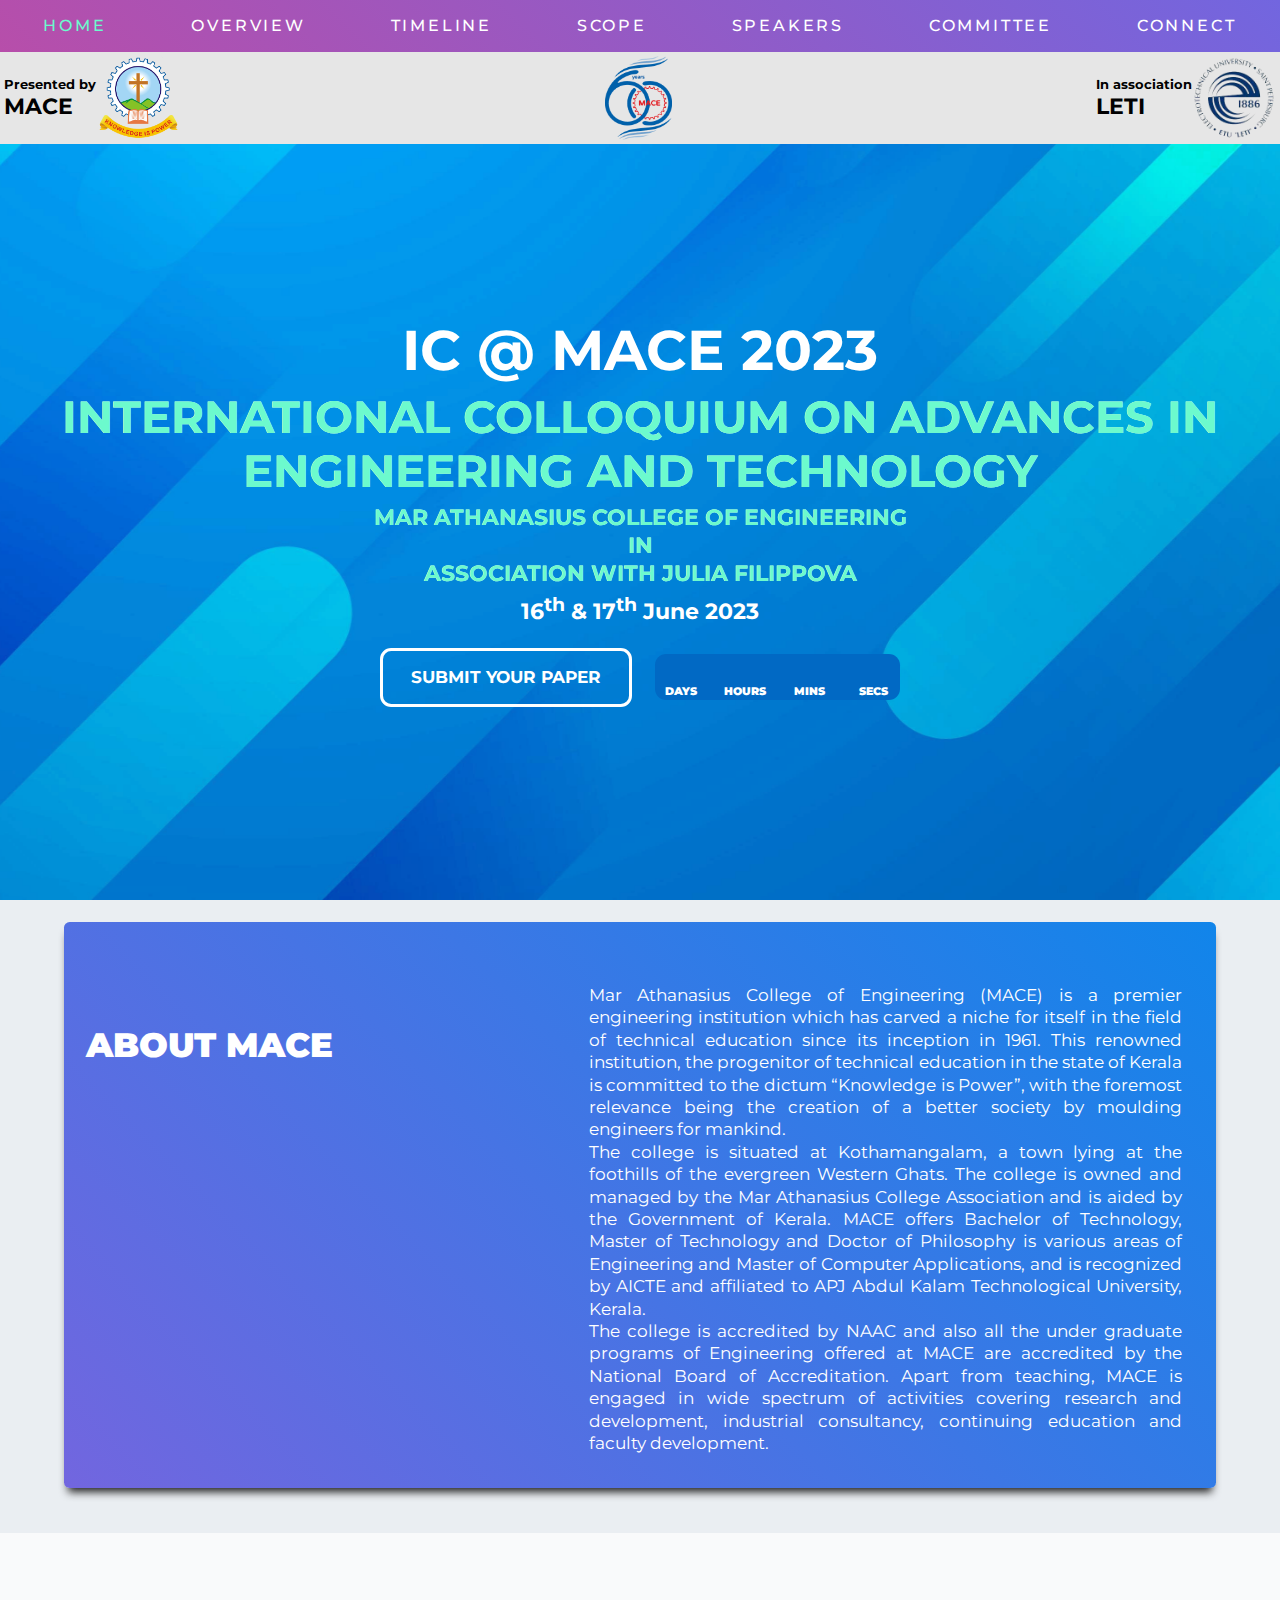
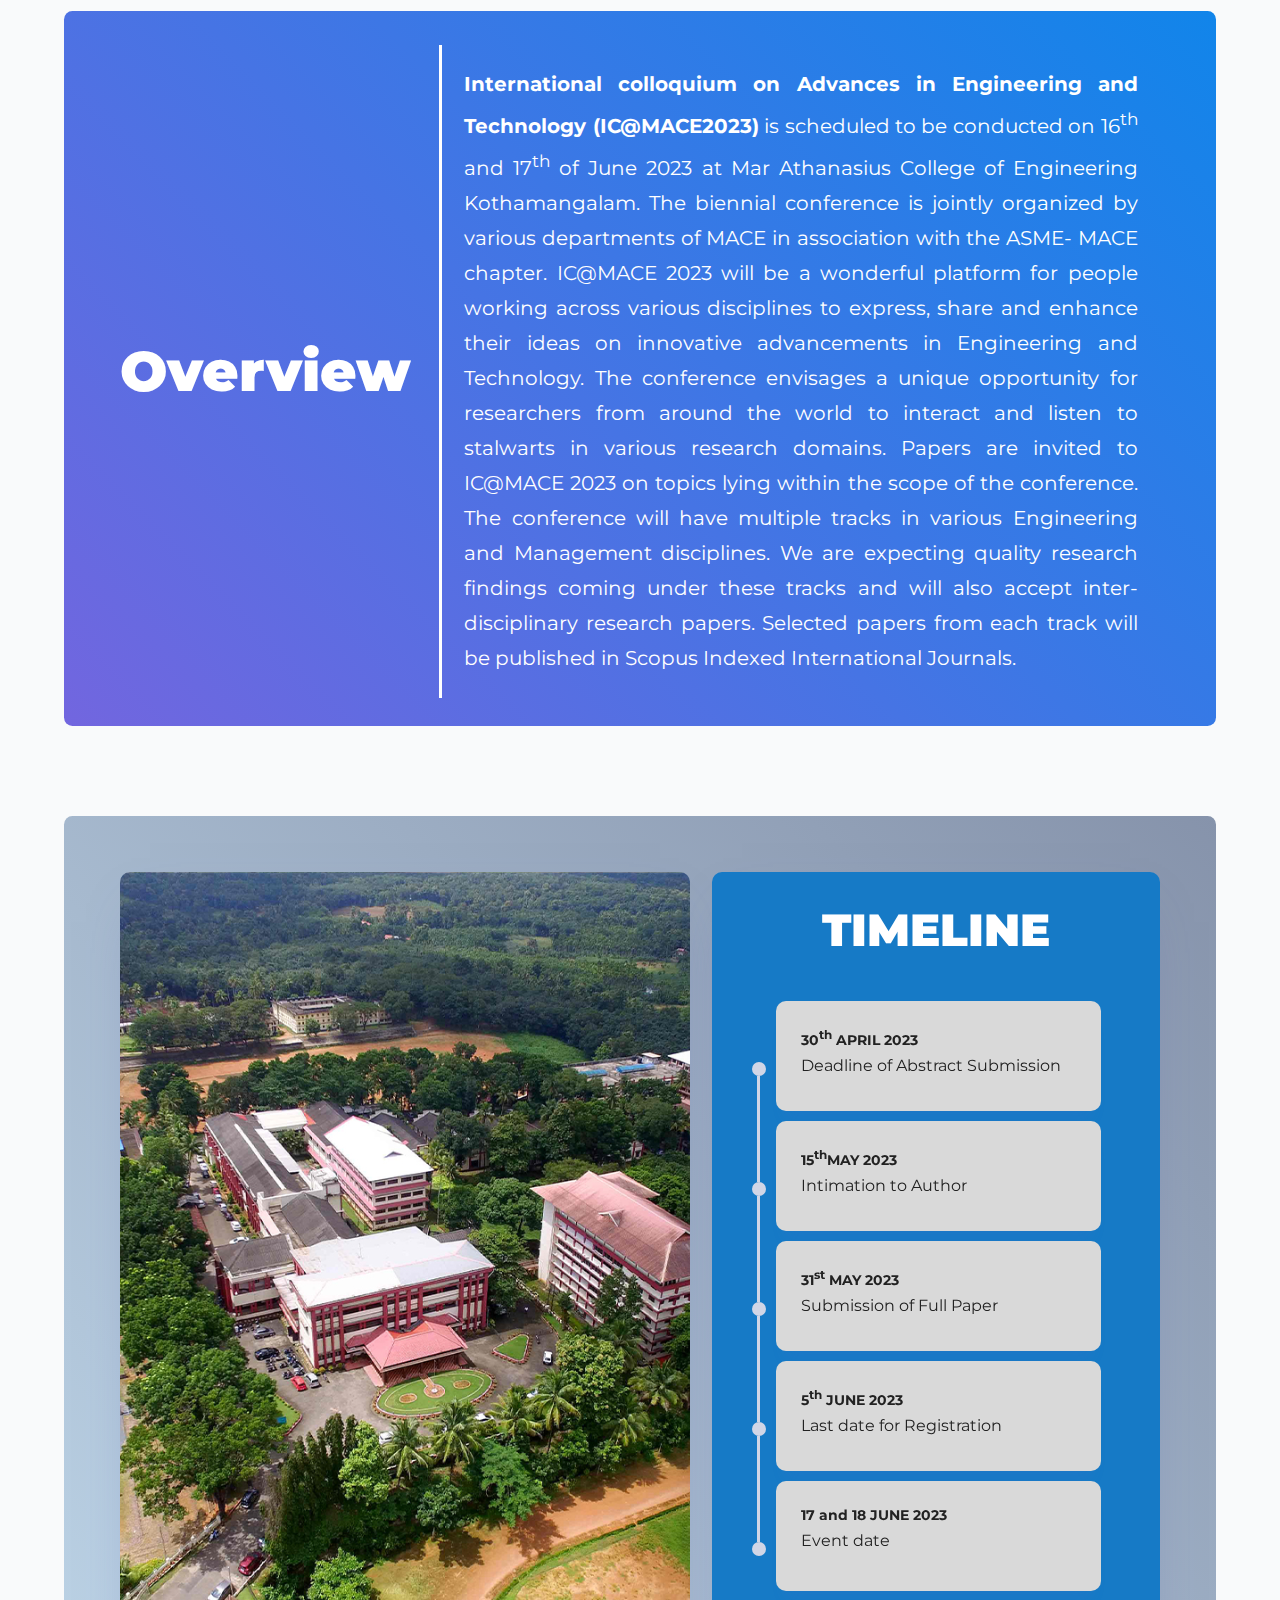
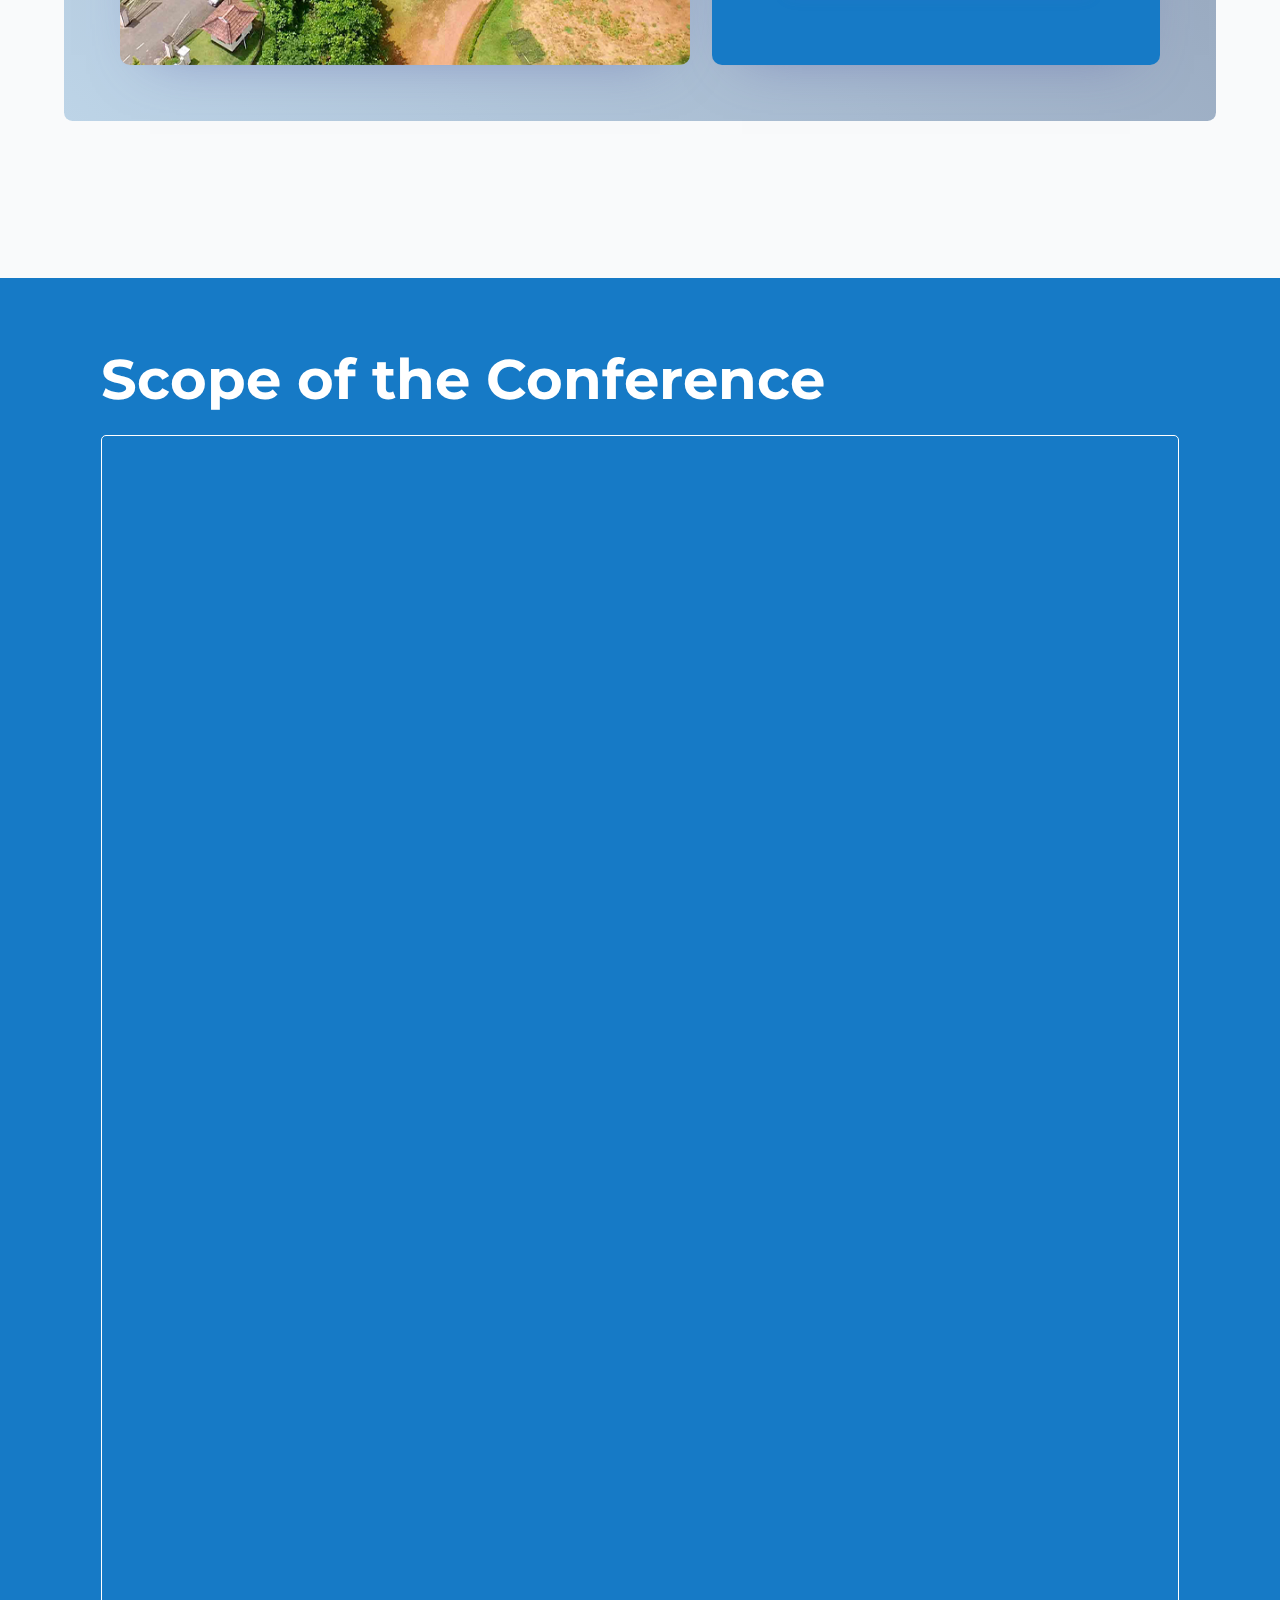
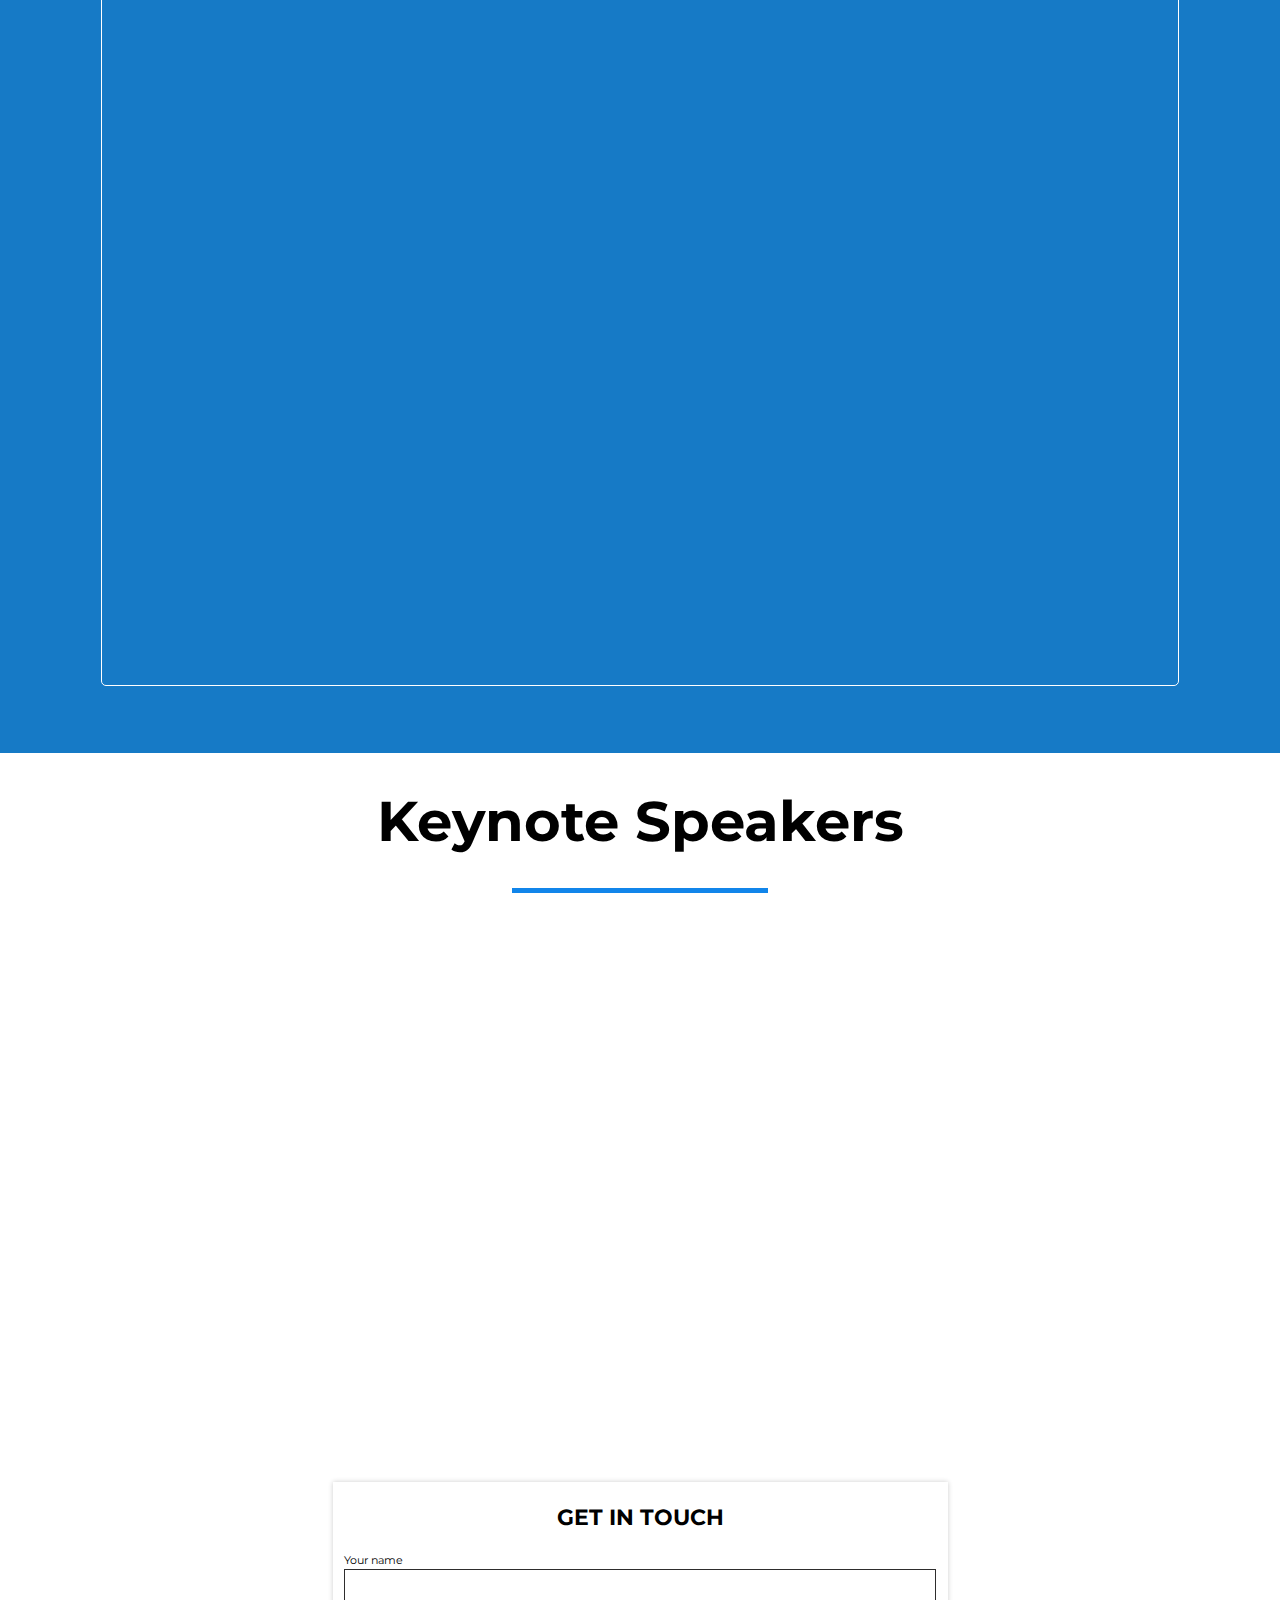
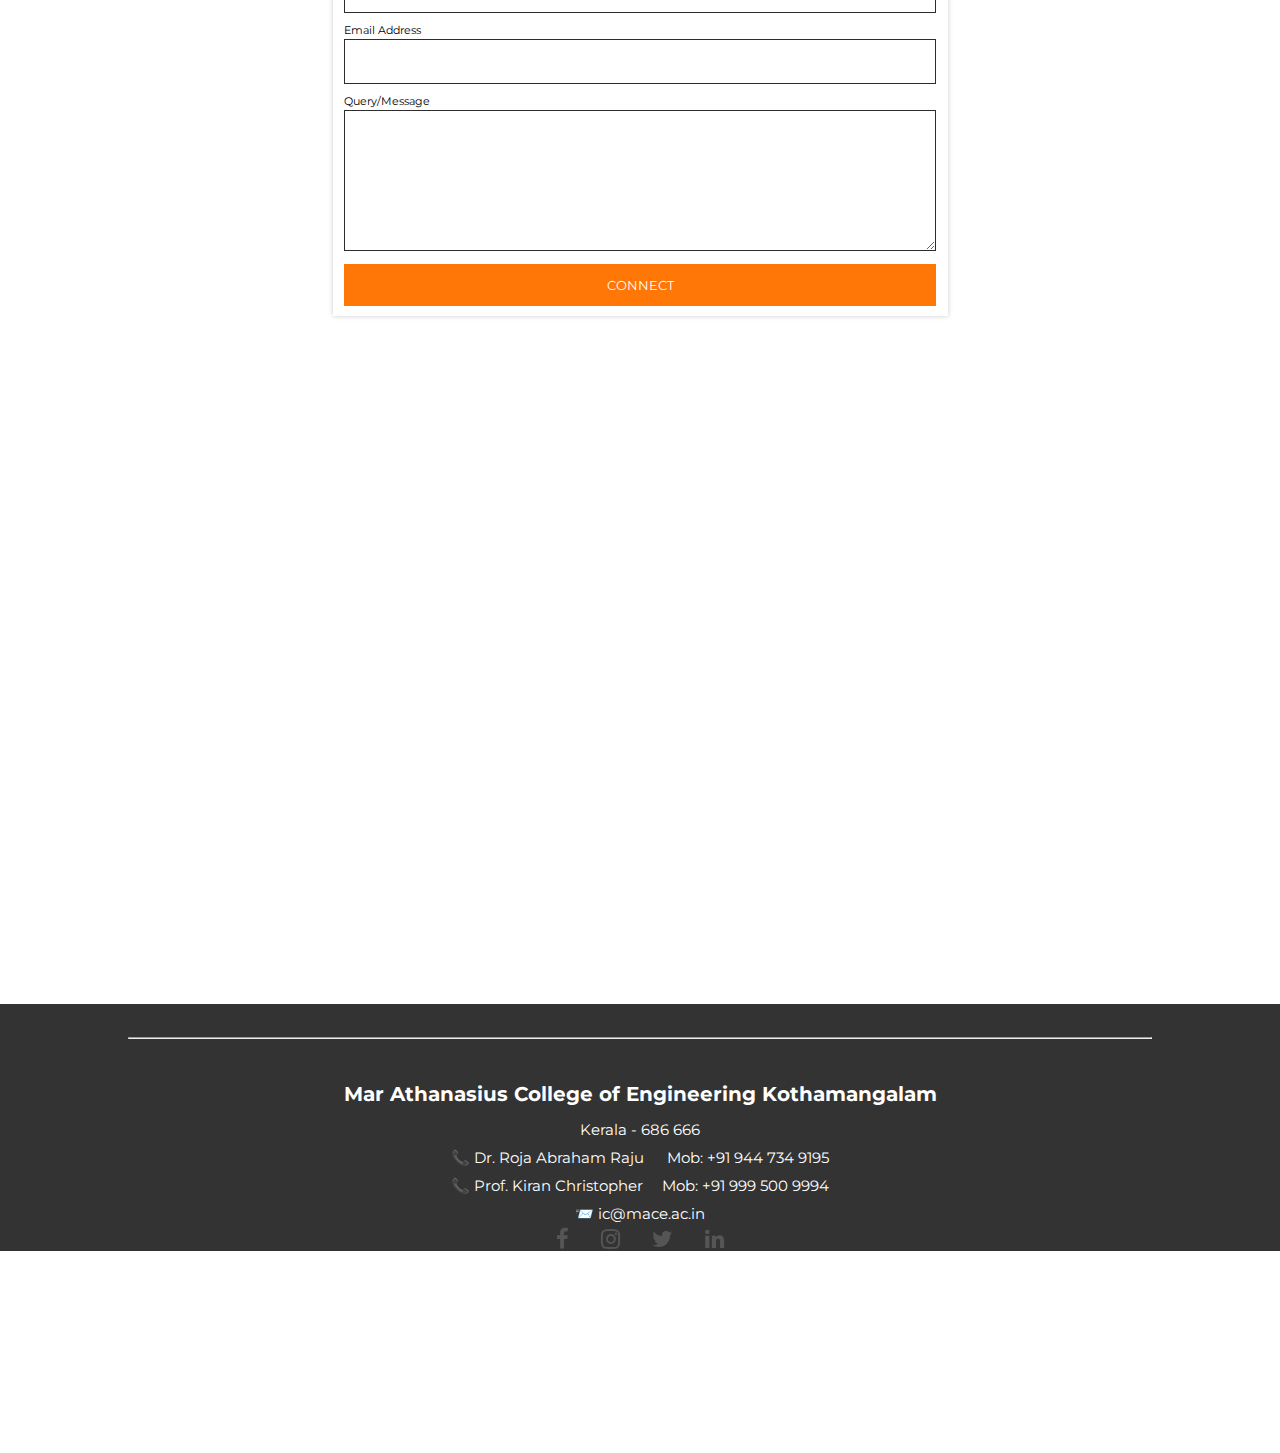
==== commit b4869a3a: "Gmap edit" ====
--- a/index.html
+++ b/index.html
@@ -332,7 +332,7 @@
         <div class="contact-GMap"><iframe
                 src="https://www.google.com/maps/embed?pb=!1m18!1m12!1m3!1d3928.5490927558367!2d76.61699471523204!3d10.054016892814145!2m3!1f0!2f0!3f0!3m2!1i1024!2i768!4f13.1!3m3!1m2!1s0x3b07e6154a2133e5%3A0x2c26b2d532bb30ea!2sMar%20Athanasius%20College%20of%20Engineering%20-%20Kothamangalam!5e0!3m2!1sen!2sin!4v1675614809724!5m2!1sen!2sin"
                 width="600" height="450" style="border:0;" allowfullscreen="" loading="lazy"
-                referrerpolicy="no-referrer-when-downgrade"></iframe></div>
+                referrerpolicy="no-referrer-when-downgrade" alt="map of mace"></iframe></div>
     </section> 
     <button onclick="topFunction()" id="gotoTop" title="Go to top">^</button>
     <footer>
--- a/styles.css
+++ b/styles.css
@@ -429,9 +429,14 @@
 
 footer {
     /* background-color: var(--echo-black); */
-    height: 260px;
-    background: linear-gradient(225deg, var(--additional-grad-end) 0%, var(--additional-grad) 100%);
+    /* height: 260px; */
+    margin-top: 0;
+    /* background: linear-gradient(225deg, #090a09 0%, #323132 100%); */
     height:fit-content ;
+    /* padding: 60px 0; */
+    background: #333;
+    text-align: left;
+    color: #aaa;
 
 }
 
@@ -612,7 +617,7 @@
 
 .about-box {
     width: 90vw;
-    height: 70vh;
+    /* height: 90vh; */
     display: flex;
     background: linear-gradient(225deg, var(--primary-color) 0%, var(--additional-grad-end) 100%);
     box-shadow: 0 8px 8px -4px var(--lighter-black);
@@ -663,10 +668,11 @@
 }
 
 .about-text p {
+    /* max-height: 90vh; */
     font-size: 1.5rem;
     text-align: justify;
     margin-top: 2.5rem;
-    line-height: 2.5rem;
+    line-height: 2rem;
 }
 
 /* About the Event */
@@ -1355,7 +1361,7 @@
 
 #speakers {
     display: grid;
-    border-radius: 5px;
+    border-radius: 10px;
     padding: 4rem;
     grid-template-columns: 1fr 1fr;
     place-items: center;
@@ -1387,6 +1393,7 @@
 }
 
 .speaker {
+    border-radius: 10px;
     color: var(--primary-text-color);
     padding-bottom: 2rem;
     max-width: 30rem;
@@ -1424,7 +1431,6 @@
 
 
 .speaker>img {
-    border-radius: 20px;
     object-fit: cover;
     padding: 20px;
     width: 100%;
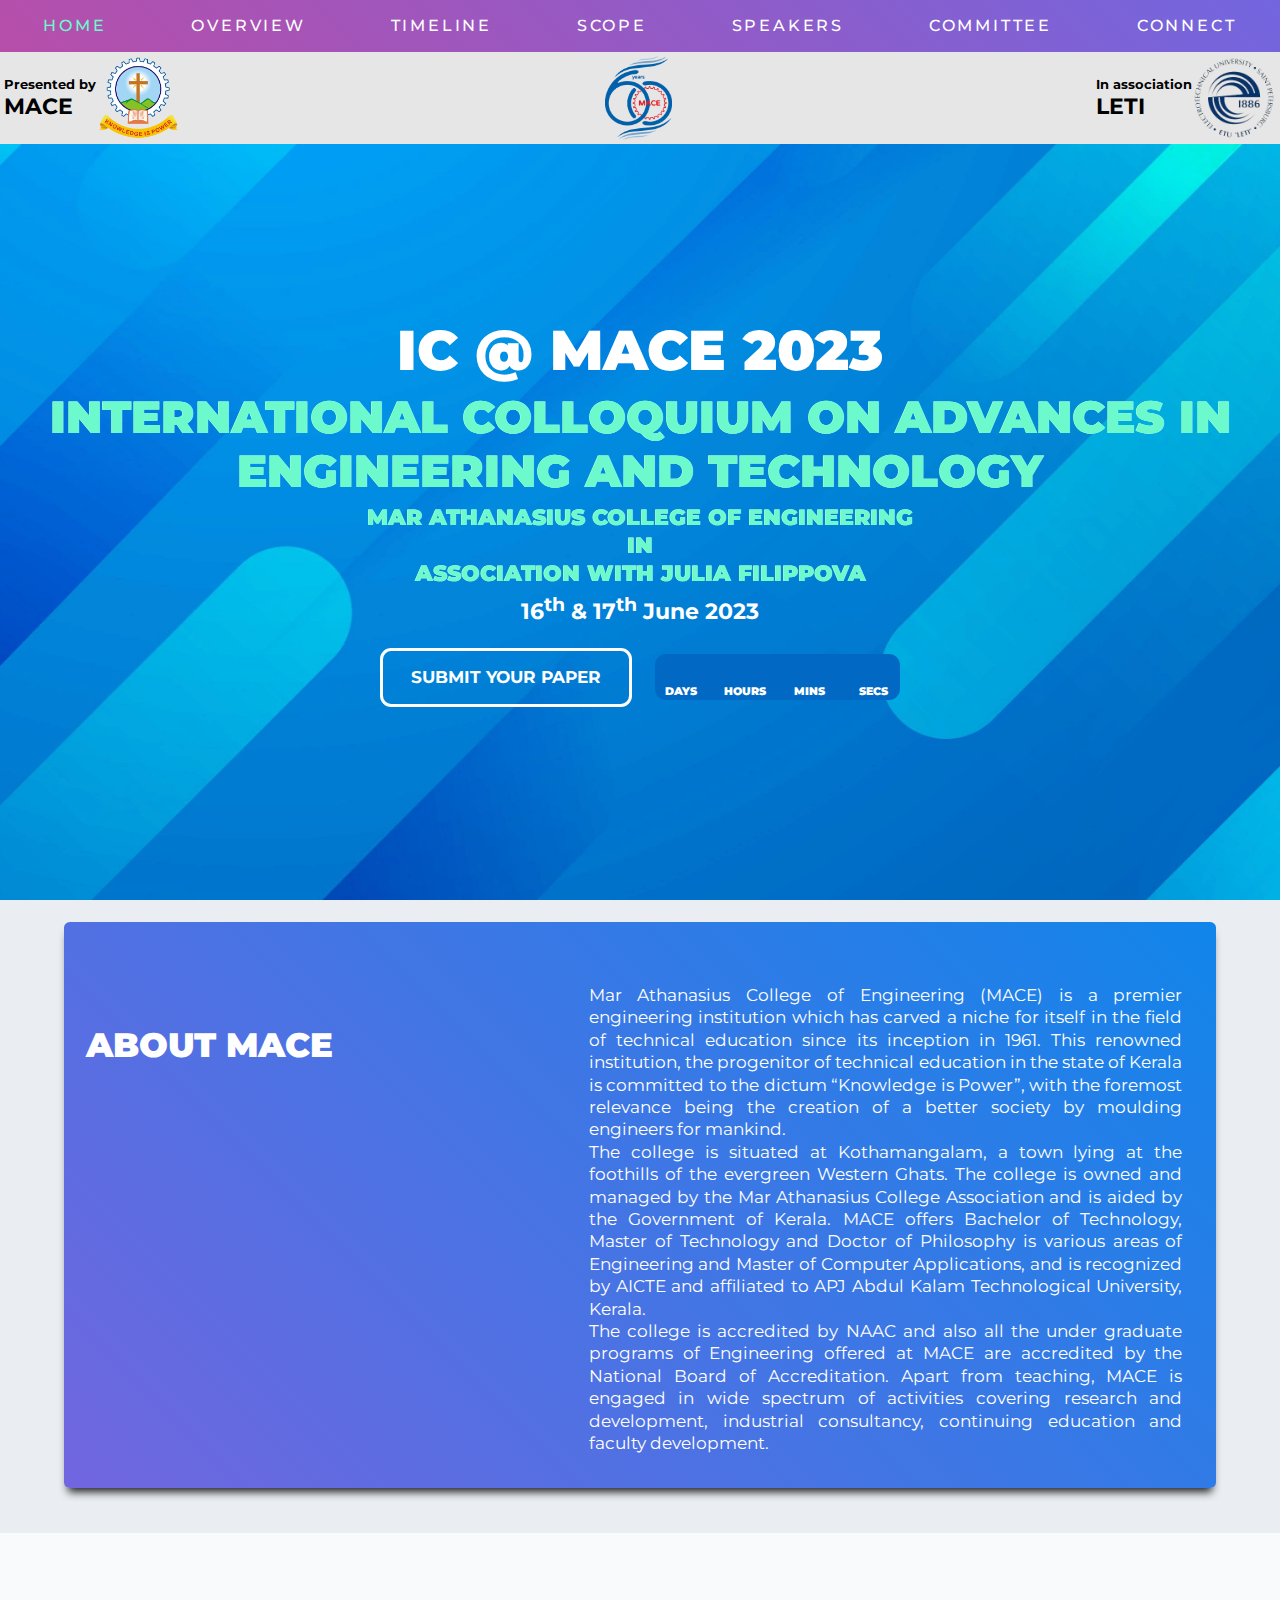
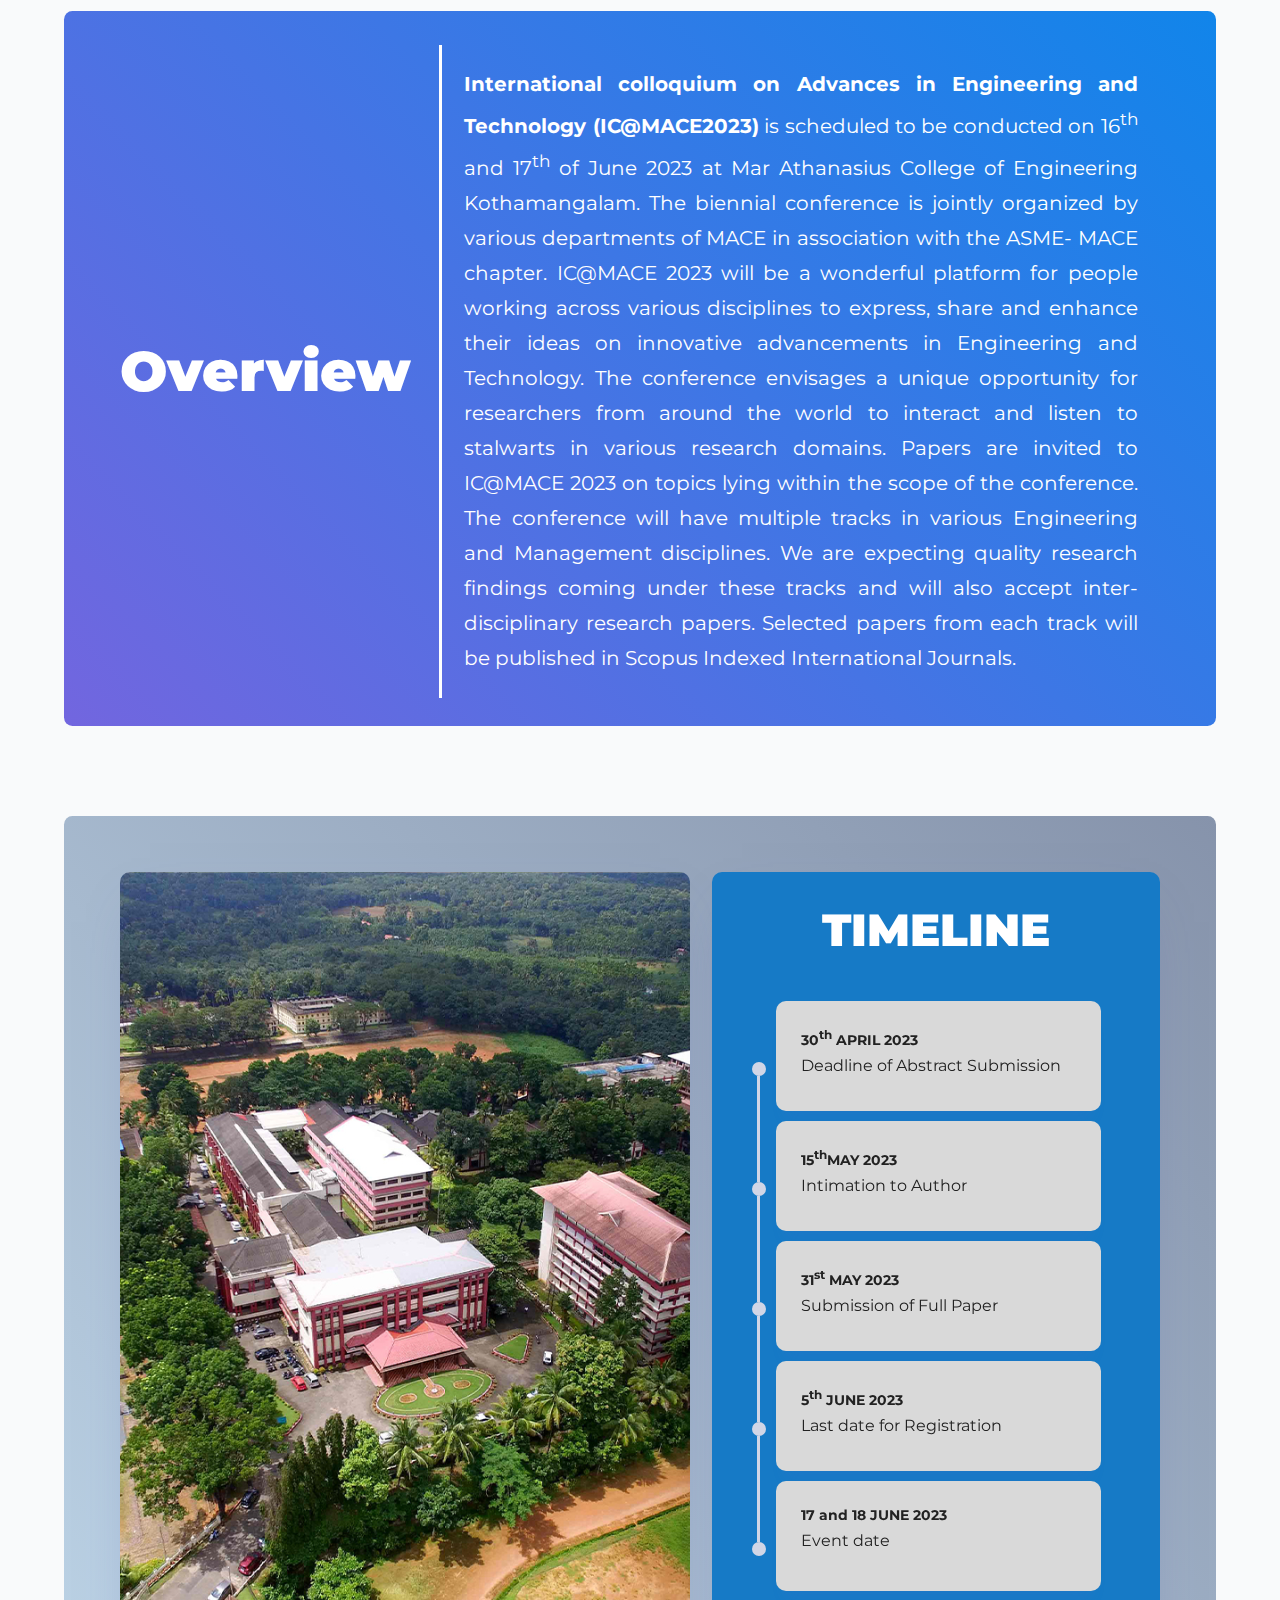
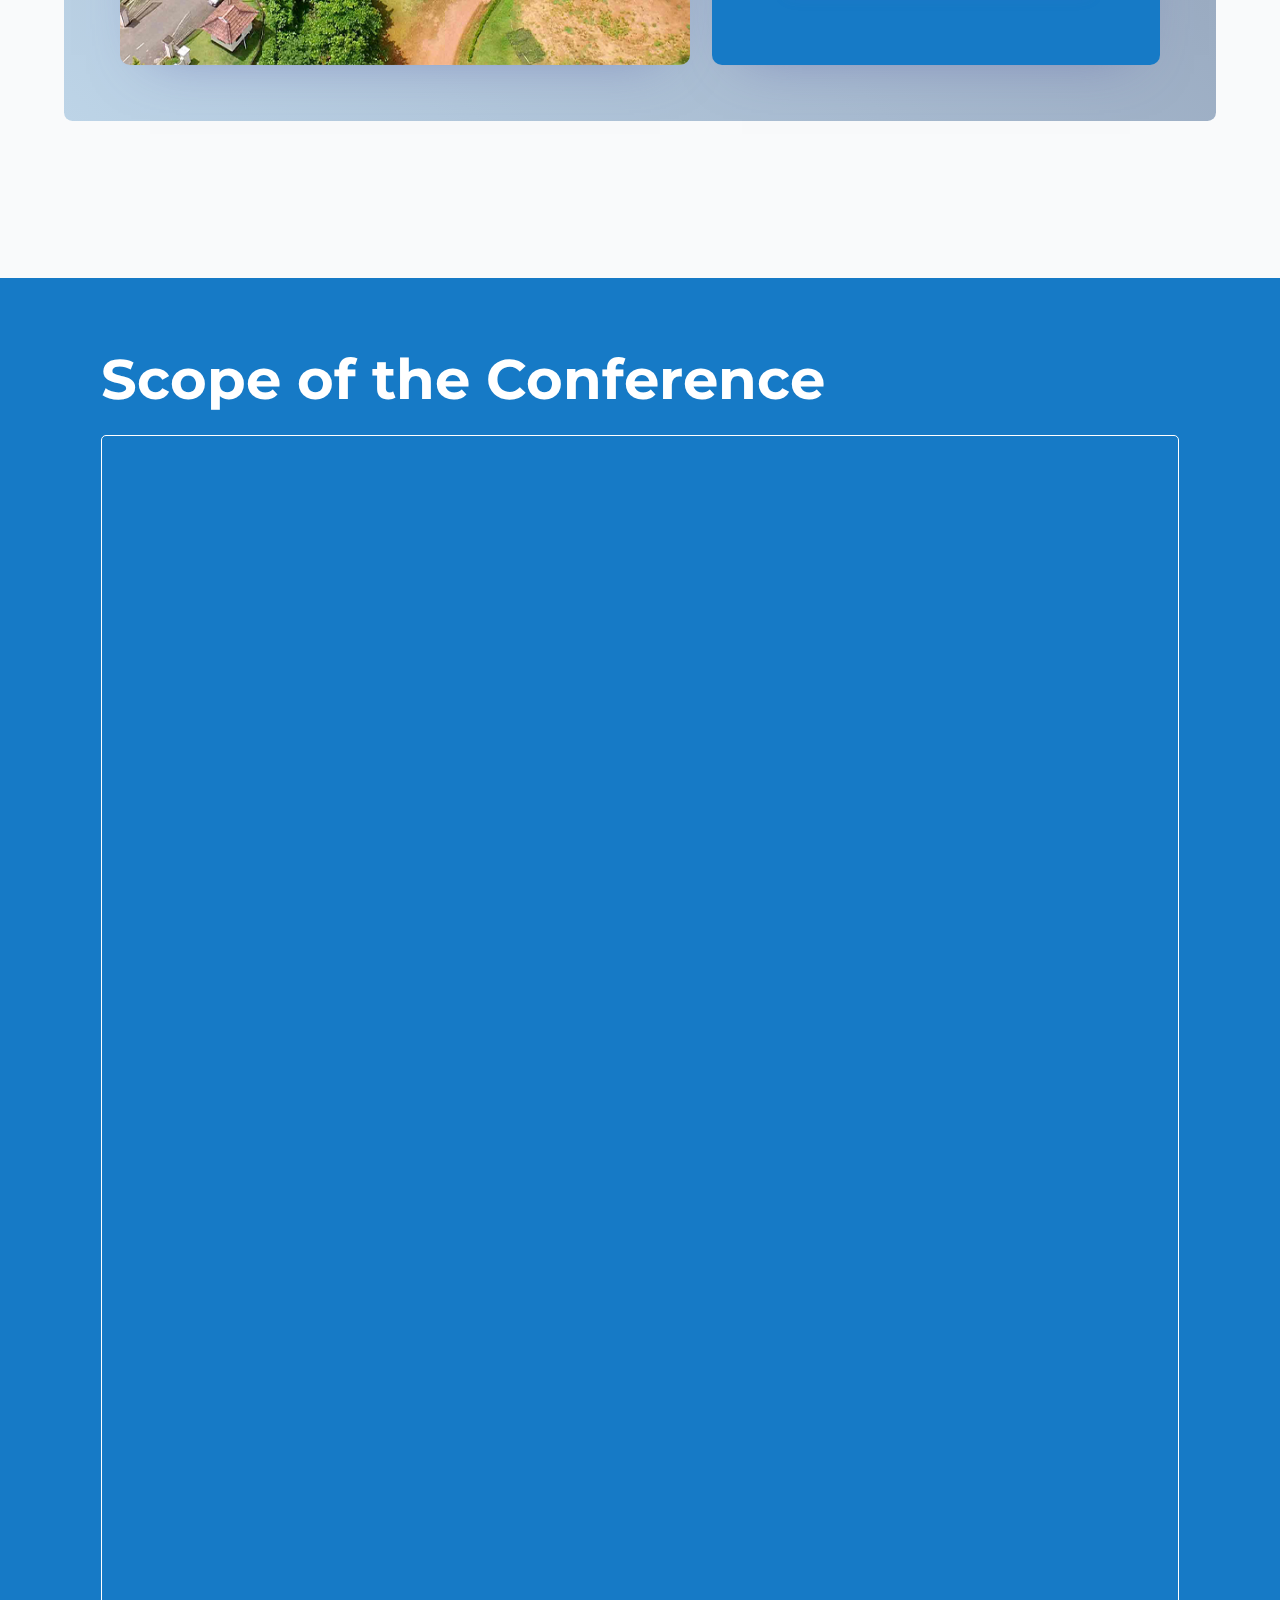
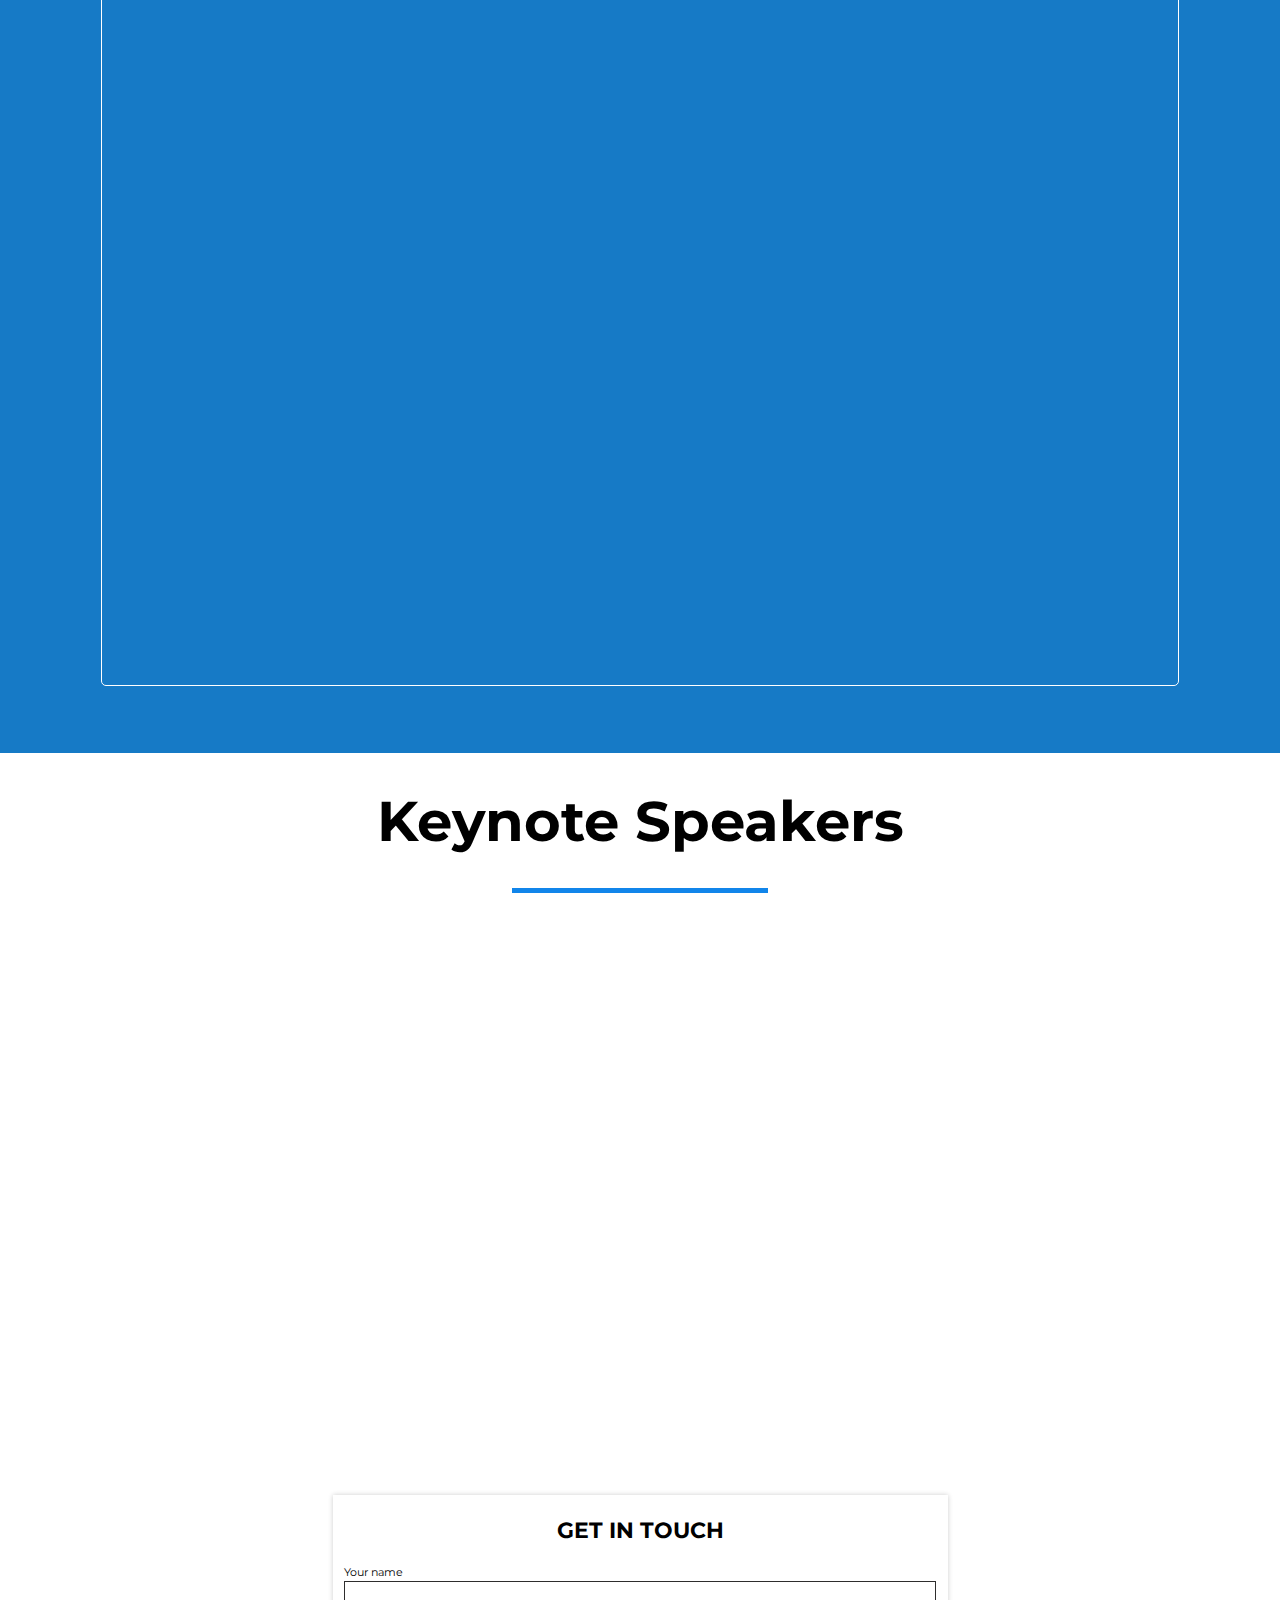
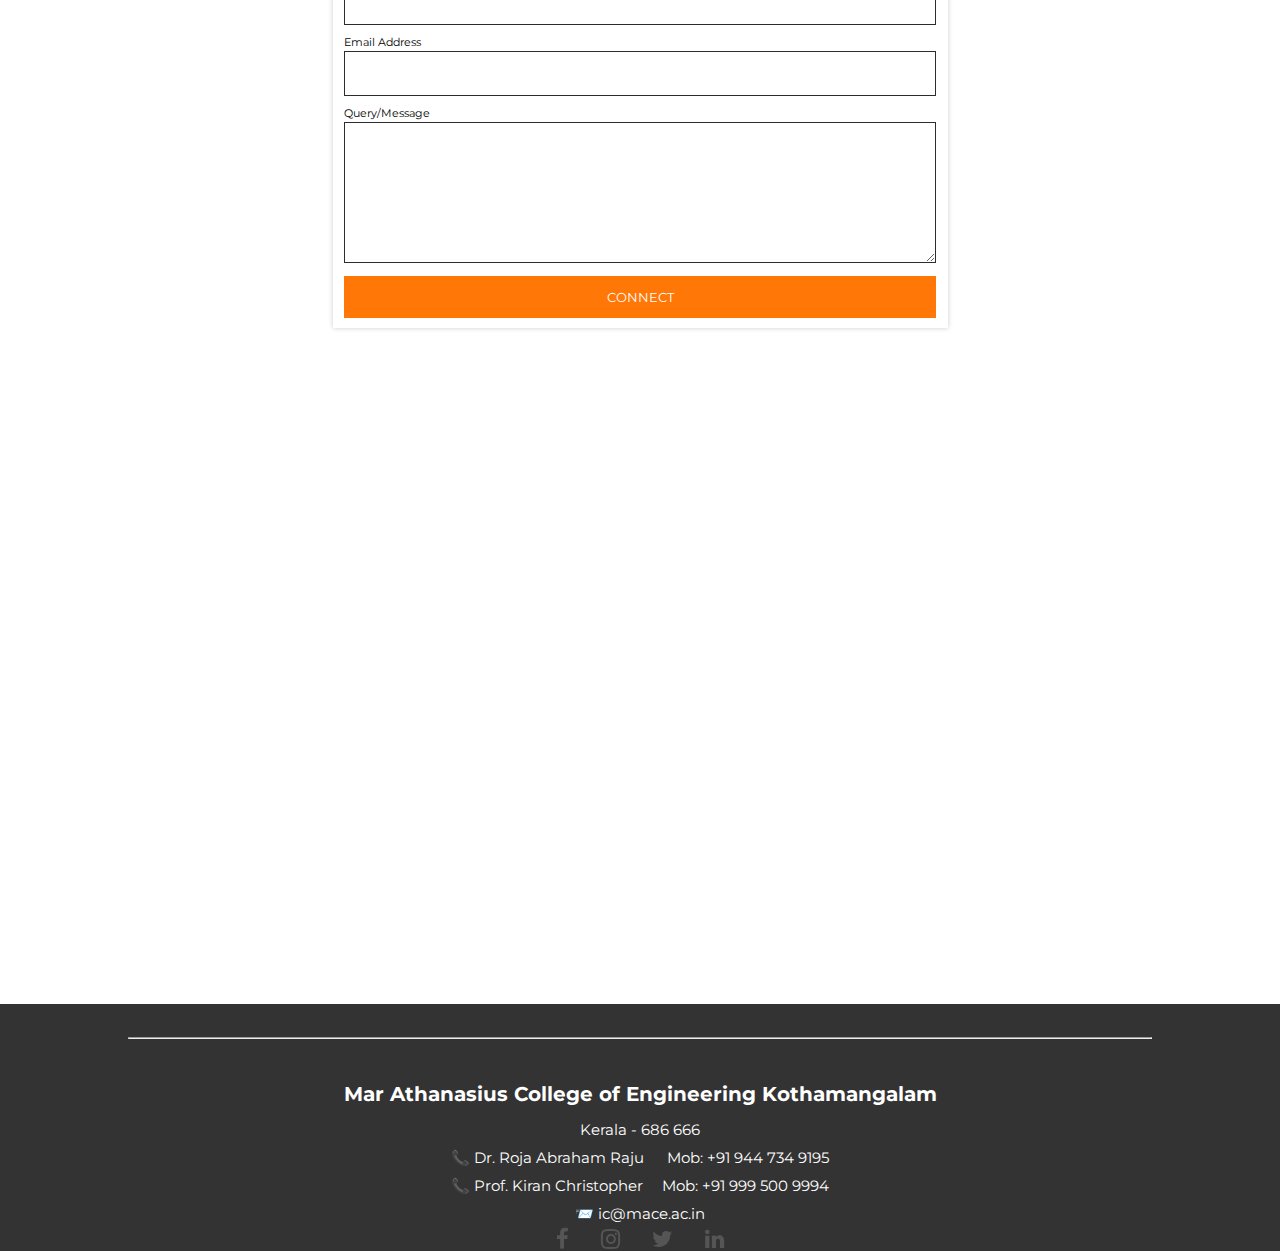
==== commit c2dbc9ca: "committe page minor bug fixed" ====
--- a/index.html
+++ b/index.html
@@ -60,7 +60,7 @@
             <div id="hero-logo">
                 <div id="event-heading">
                     <!-- <div class="hero-non-scroll-logo"><img src="assets\logos\conferencelogo.png" alt=""></div> -->
-                    <h3>IC @ MACE 2023</h3>
+                    <h3 style="font-weight: 900;">IC @ MACE 2023</h3>
                 </div>
                 <h3 id="hero-logo-content">International Colloquium on Advances in Engineering and Technology</h3>
                 <h3 id="hero-logo-content" style="font-size: 2em;">Mar Athanasius College of Engineering <br> In <br> association with Julia Filippova</h3>
--- a/styles.css
+++ b/styles.css
@@ -294,6 +294,7 @@
     font-size: 4rem;
     font-family: 'Montserrat', sans-serif;
     text-transform: uppercase;
+    font-weight: 900;
     /* color: white; */
     /* color: #67f1d5; */
     color: #6CFACD;
@@ -1498,7 +1499,7 @@
     background-image: url(./assets/images/heroiamge.jpg);
     background-repeat: no-repeat;
     background-attachment: fixed;
-    background-size: contain;
+    background-size: fill;
     flex-wrap: wrap;    
 }
 
@@ -1517,9 +1518,9 @@
     display: flex;
     justify-content: flex-end;
     position: relative;
-    padding-bottom: 56.25%;
+    /* padding-bottom: 56.25%; */
     padding-top: 3px;
-    height: 100%;
+    /* height: 100%; */
     overflow: hidden;
 }
 
@@ -1685,6 +1686,7 @@
 /* Committee */
 
 #committee {
+    margin-top: 12rem;
     padding: 2rem;
     display: flex;
     flex-direction: column;
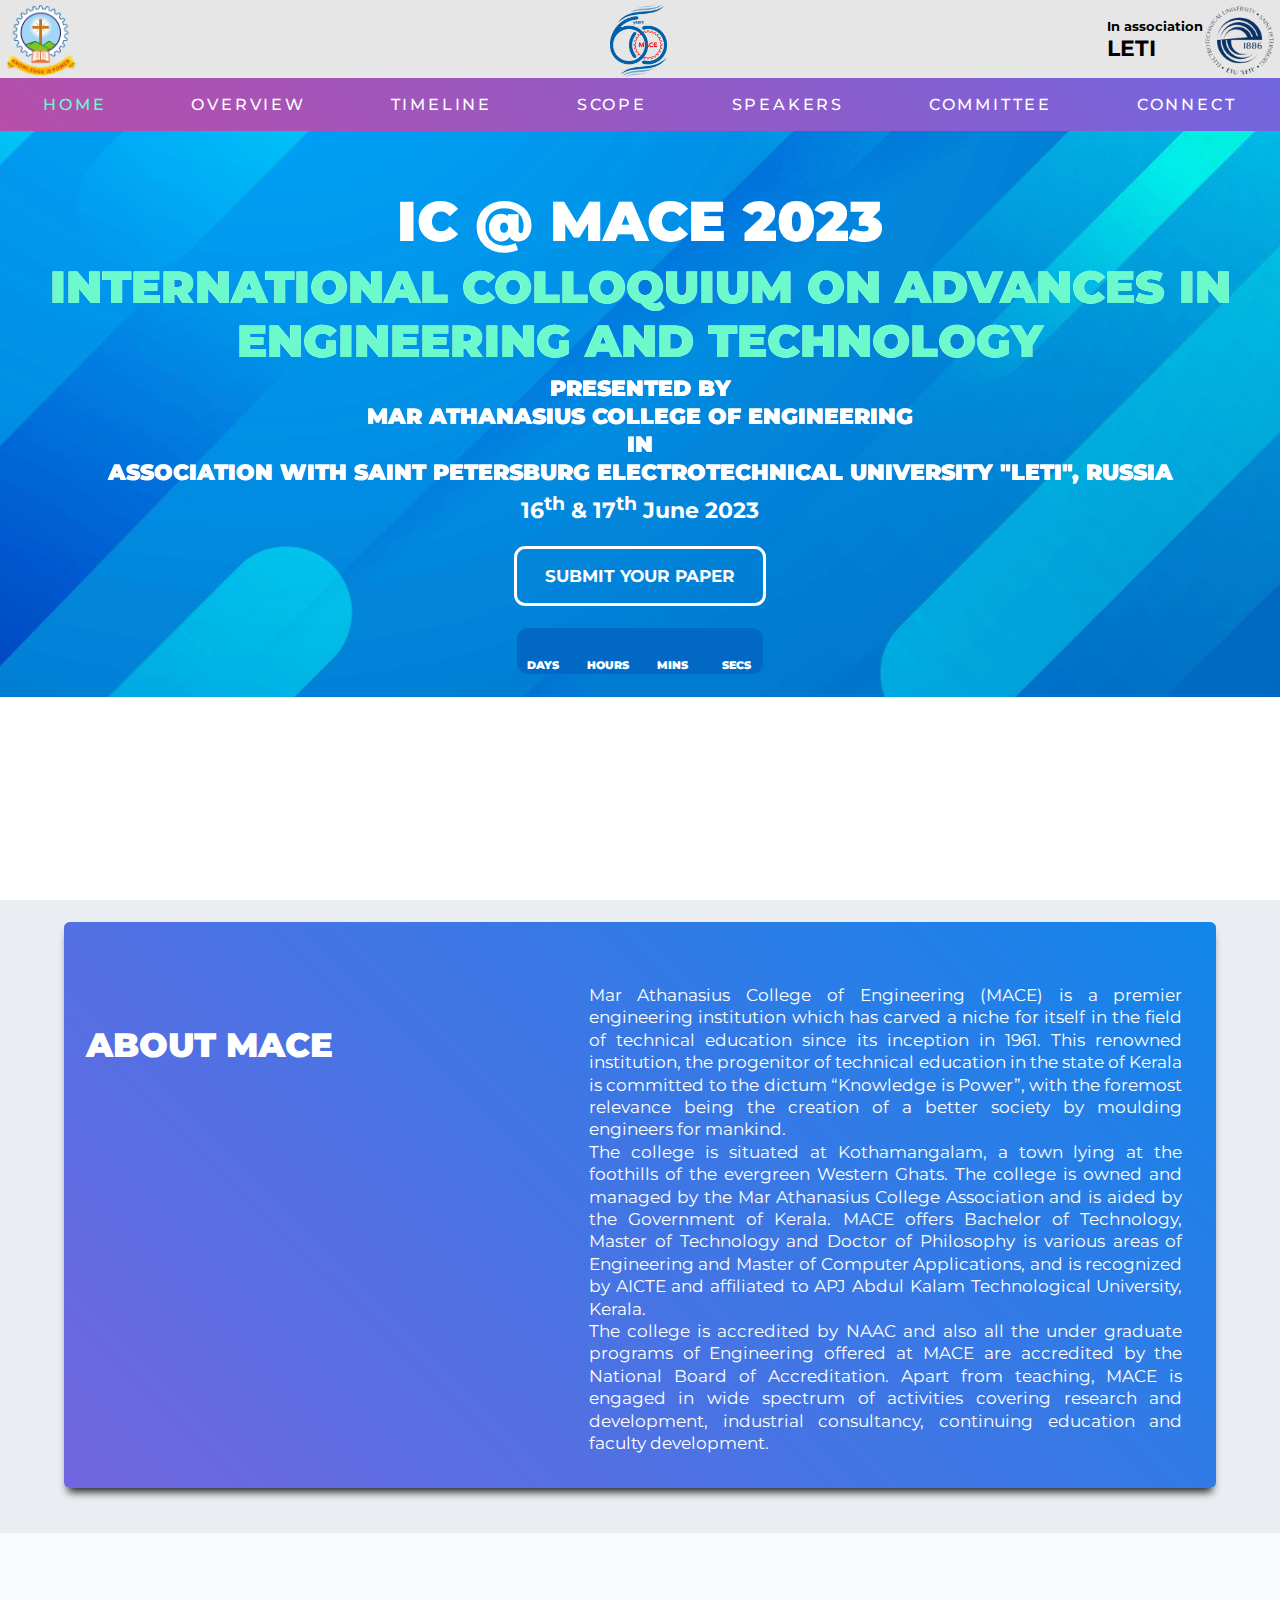
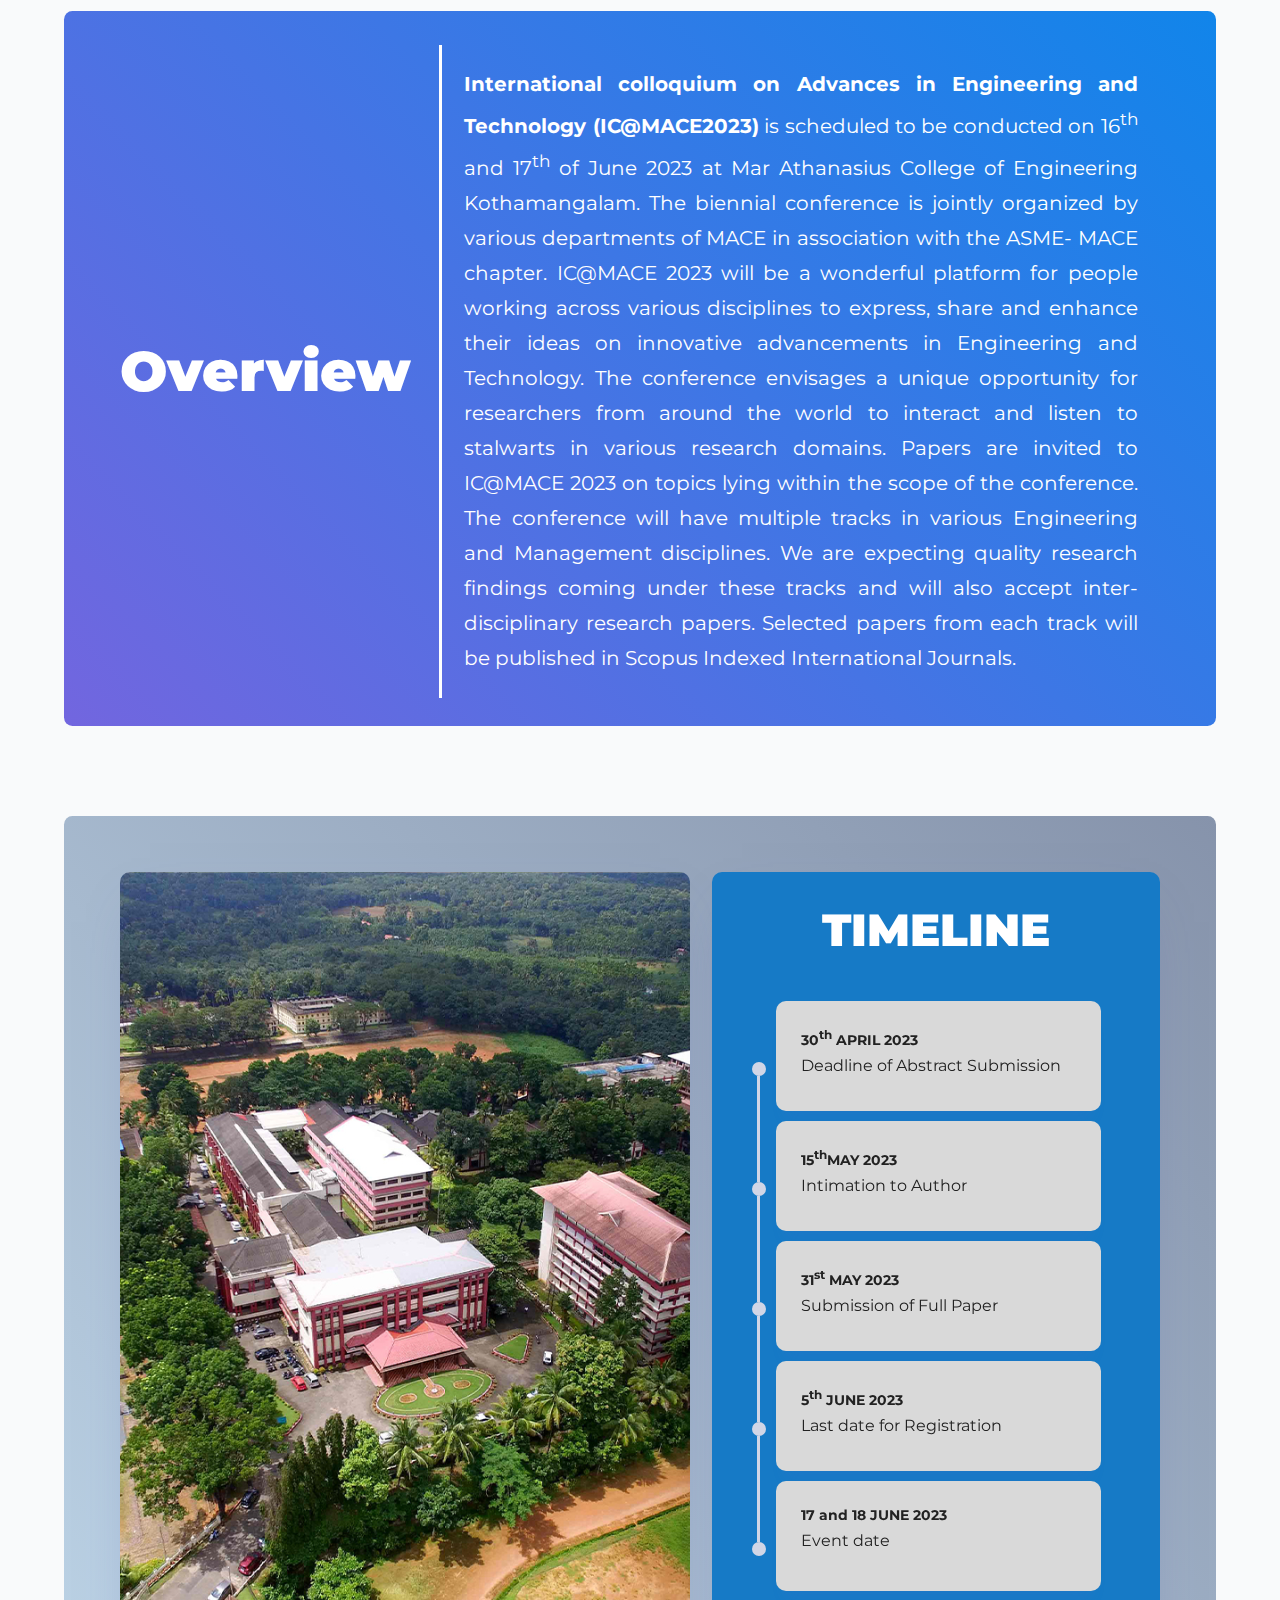
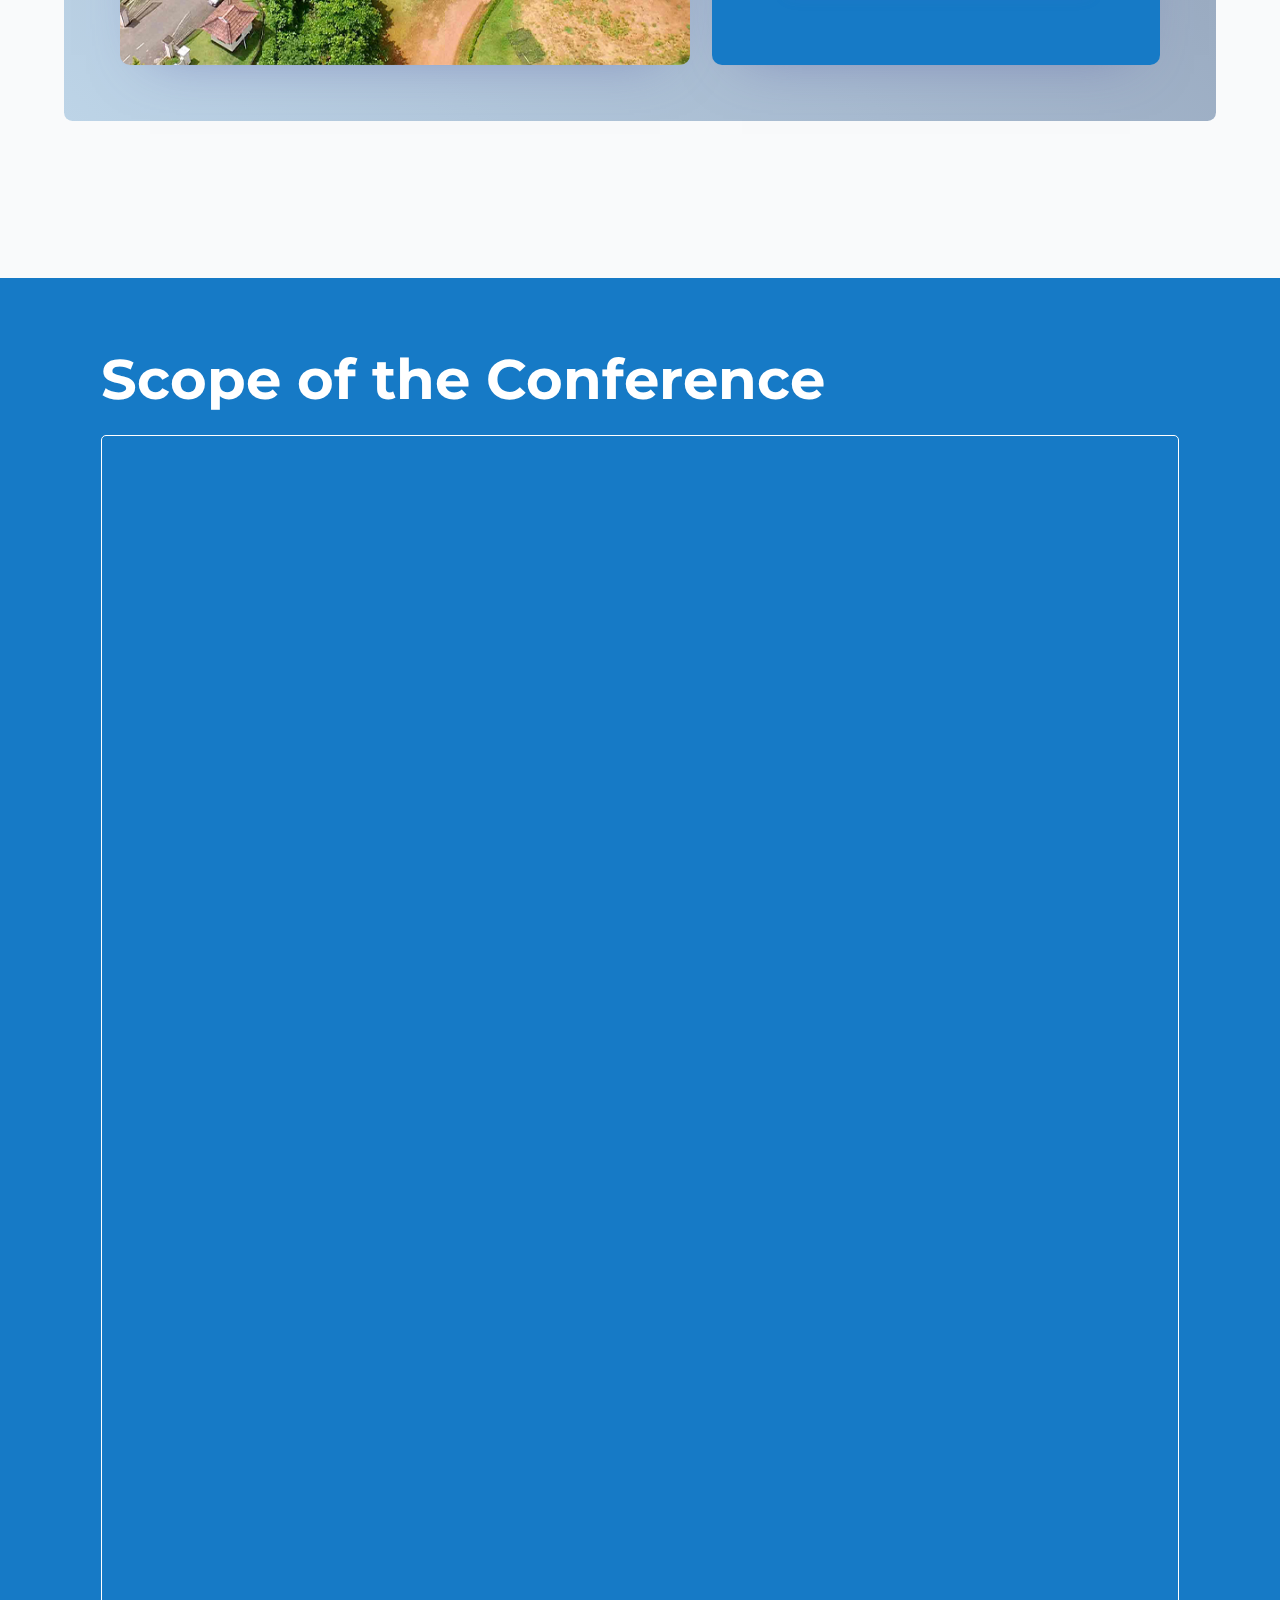
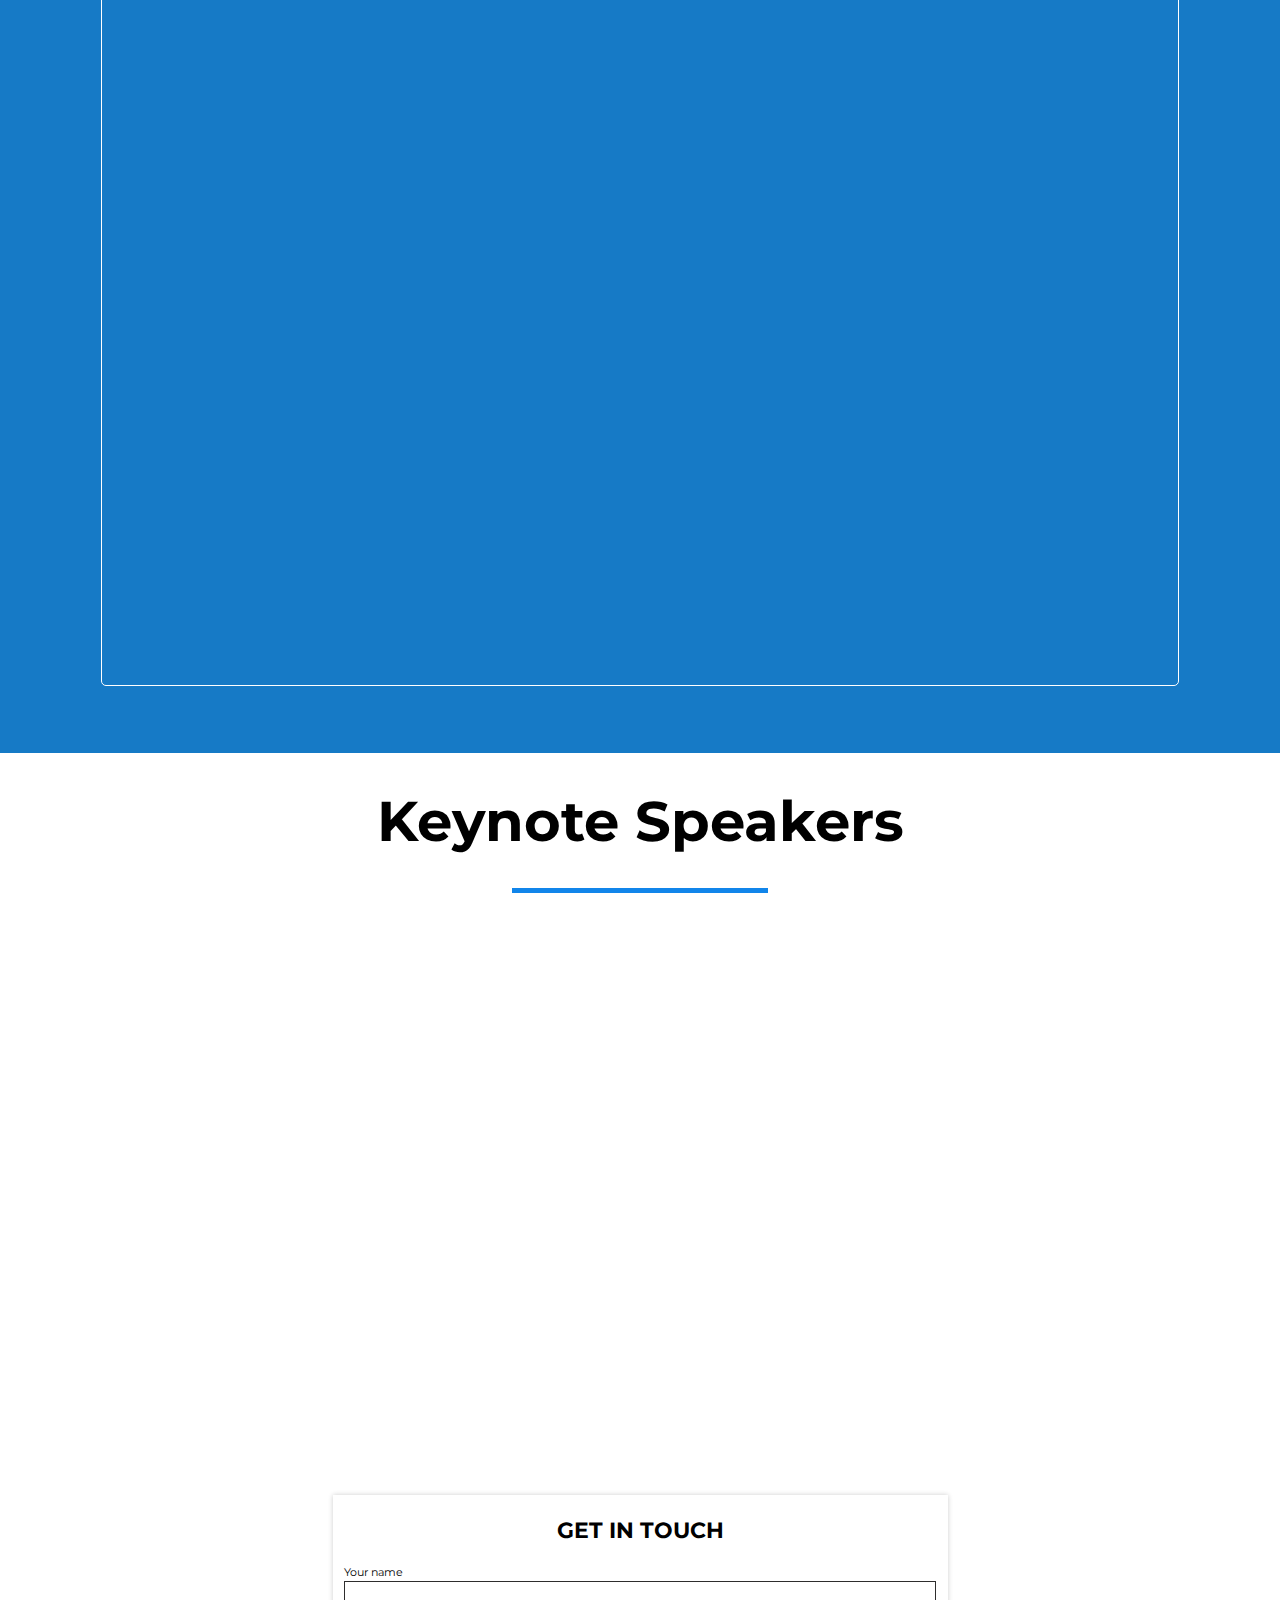
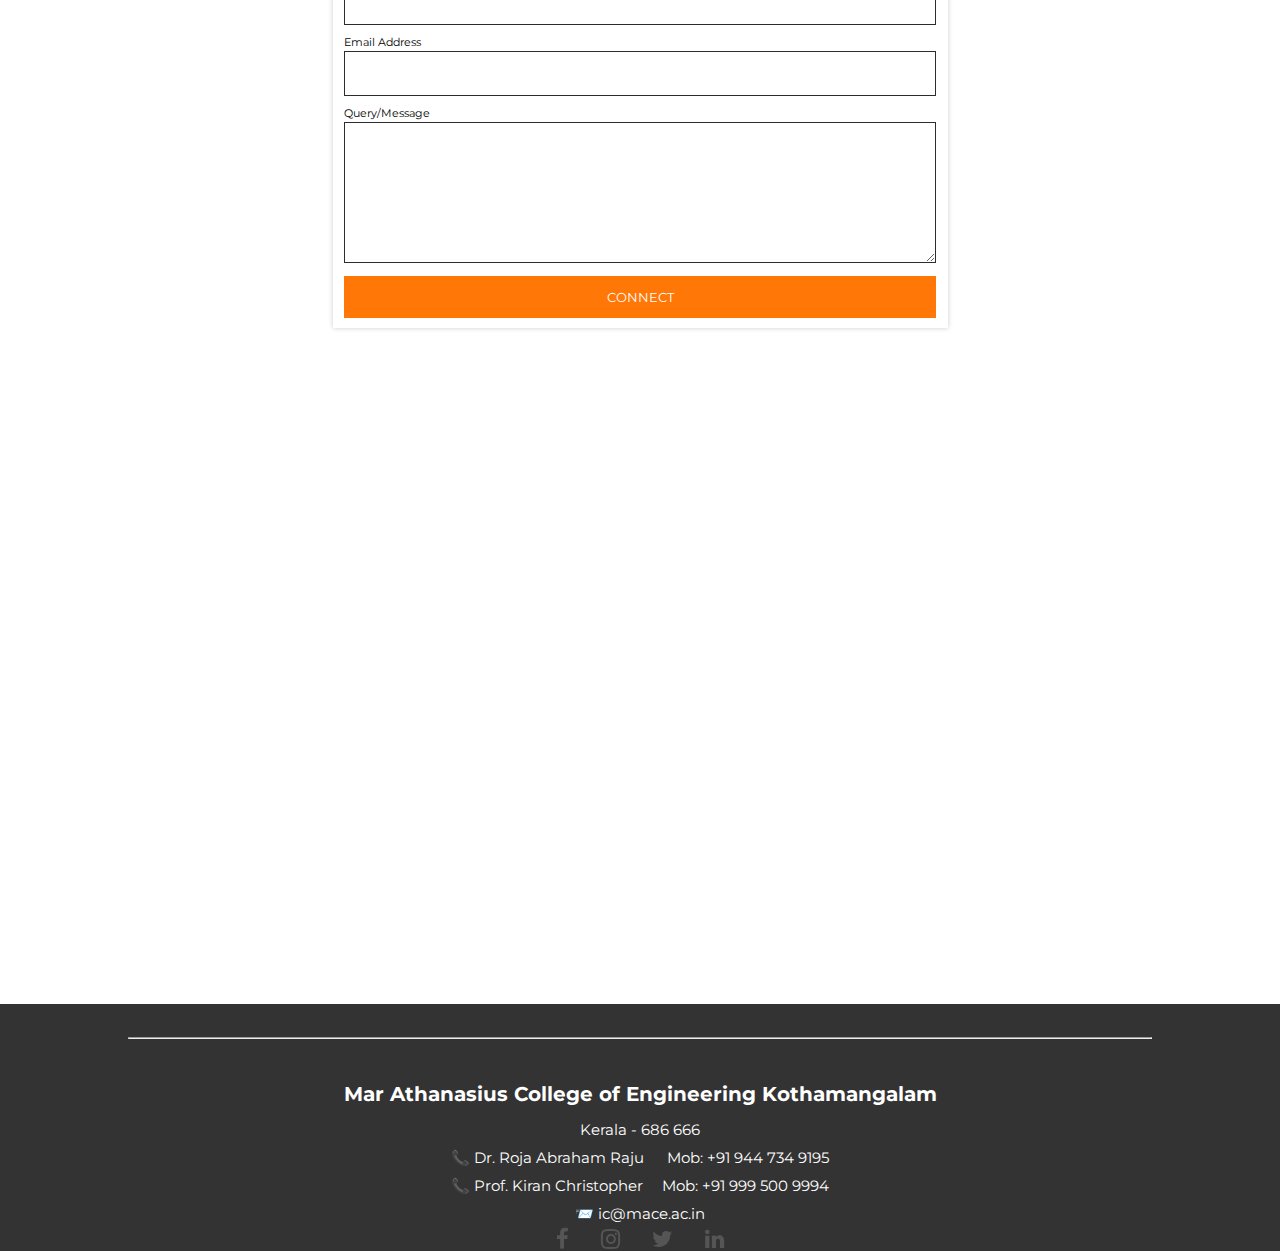
==== commit b1a00187: "font color changed" ====
--- a/index.html
+++ b/index.html
@@ -20,10 +20,28 @@
         </div>
     </div>
 
-    <!-- hero section -->
-    <section id="hero">
-        <div class="hero-nav">
-            <div>
+    <!-- Nav bar -->
+    <div style="height: 100vh;">
+        <header>
+            <div class="primary-logos">
+                <div class="logo-pair">
+                    <img class="nav-logo logo-split" src="./assets/logos/macelogo.png" alt="">
+                    <div class="presentation" style="visibility: hidden;"><h3>Presented by</h3><h1>MACE</h1></div>
+                </div>
+                <!-- <img class="nav-logo logo-split" src="./assets/logos/ieee-logo3.png" alt=""> -->
+                <!-- <div class="logo-pair"> -->
+                <img class="nav-logo logo-split" src="./assets/logos/60 yrs MACE.png" alt="">
+                <div class="logo-pair">
+                    <div class="presentation"><h3>In association</h3><h1>LETI</h1></div>
+                    <img class="nav-logo logo-split" src="./assets/logos/leti-logo.png" alt="">
+                </div>
+            </div>
+        </header>
+        <!-- hero section -->
+        <section id="hero">
+            <div class="hero-nav">
+            </div>
+            <div style="width: 100%;">
                 <button title = "nav-toggle" id="nav-toggle" aria-expanded="false"></button>
                 <ul class="primary-navigation sticky" data-visible = "false">
                     <li class="nav-link active"><a href="./index.html">Home</a></li>
@@ -35,49 +53,36 @@
                     <li class="nav-link connect-section"><a href="./index.html#connect-section">Connect</a></li>
                 </ul>
             </div>
-            <header>
-                <div class="primary-logos">
-                    <div class="logo-pair">
-                        <div class="presentation"><h3>Presented by</h3><h1>MACE</h1></div>
-                        <img class="nav-logo logo-split" src="./assets/logos/macelogo.png" alt="">
+            
+            <!-- <div id="hero-overlay"></div> -->
+
+            <div id="hero-content">
+                <!-- <div id="hero-scroll-logos">
+                    <div class="hero-scroll-logo"><img src="./assets/logos/macelogo.png" alt=""></div>
+                    <div class="hero-scroll-logo"><img src="./assets/logos/60 yrs MACE.png" alt=""></div>
+                </div> -->
+                <div id="hero-logo">
+                    <div id="event-heading">
+                        <!-- <div class="hero-non-scroll-logo"><img src="assets\logos\conferencelogo.png" alt=""></div> -->
+                        <h3 style="font-weight: 900;">IC @ MACE 2023</h3>
                     </div>
-                    <img class="nav-logo logo-split" src="./assets/logos/60 yrs MACE.png" alt="">
-                    <div class="logo-pair">
-                        <div class="presentation"><h3>In association</h3><h1>LETI</h1></div>
-                        <img class="nav-logo logo-split" src="./assets/logos/leti-logo.png" alt="">
+                    <h3 id="hero-logo-content">International Colloquium on Advances in Engineering and Technology</h3>
+                    <h3 id="hero-logo-content" style="font-size: 2em; color: white !important;">Presented by <br> Mar Athanasius College of Engineering <br> In <br> association with Saint Petersburg Electrotechnical University "LETI", Russia</h3>
+                    <h3 id="hero-logo-event-date">16<sup>th</sup> & 17<sup>th</sup> June 2023</h3>
+                </div>
+
+                <div id="hero-cdandlogo">
+                    <div id="countdown-timer">
+                        <p id="days"><span id="days-value" class="time-value"></span><br><span class="time-format">DAYS</span></p>
+                        <p id="hours"><span id="hours-value" class="time-value"></span><br><span class="time-format">HOURS</span></p>
+                        <p id="mins"><span id="mins-value" class="time-value"></span><br><span class="time-format">MINS</span></p>
+                        <p id="secs"><span id="secs-value" class="time-value"></span><br><span class="time-format">SECS</span></p>
                     </div>
-                </div>
-            </header>
-        </div>
-        
-        <!-- <div id="hero-overlay"></div> -->
-
-        <div id="hero-content">
-            <!-- <div id="hero-scroll-logos">
-                <div class="hero-scroll-logo"><img src="./assets/logos/macelogo.png" alt=""></div>
-                <div class="hero-scroll-logo"><img src="./assets/logos/60 yrs MACE.png" alt=""></div>
-            </div> -->
-            <div id="hero-logo">
-                <div id="event-heading">
-                    <!-- <div class="hero-non-scroll-logo"><img src="assets\logos\conferencelogo.png" alt=""></div> -->
-                    <h3 style="font-weight: 900;">IC @ MACE 2023</h3>
-                </div>
-                <h3 id="hero-logo-content">International Colloquium on Advances in Engineering and Technology</h3>
-                <h3 id="hero-logo-content" style="font-size: 2em;">Mar Athanasius College of Engineering <br> In <br> association with Julia Filippova</h3>
-                <h3 id="hero-logo-event-date">16<sup>th</sup> & 17<sup>th</sup> June 2023</h3>
-            </div>
-
-            <div id="hero-cdandlogo">
-                <div id="countdown-timer">
-                    <p id="days"><span id="days-value" class="time-value"></span><br><span class="time-format">DAYS</span></p>
-                    <p id="hours"><span id="hours-value" class="time-value"></span><br><span class="time-format">HOURS</span></p>
-                    <p id="mins"><span id="mins-value" class="time-value"></span><br><span class="time-format">MINS</span></p>
-                    <p id="secs"><span id="secs-value" class="time-value"></span><br><span class="time-format">SECS</span></p>
-                </div>
-                <div>
-                    <button  id="hero-button" type="button">Submit Your Paper</button>
-                </div>
-                <!-- <button type="button" class="btn btn-primary">Submit Your Paper</button> -->
+                    <div>
+                        <button  id="hero-button" type="button">Submit Your Paper</button>
+                    </div>
+                    <!-- <button type="button" class="btn btn-primary">Submit Your Paper</button> -->
+                </div>
             </div>
         </div>
     </div>
--- a/styles.css
+++ b/styles.css
@@ -121,14 +121,26 @@
 /* Hero Section */
 
 #hero {
-    height: 100vh;
-    width: 100vw;
+    /* height: 100vh; */
+    /* width: 100vw; */
+    width: 100%;
     position: relative;
     display: flex;
     flex-direction: column;
     justify-content: center;
     align-items: center;
     background-image: url(./assets/images/heroiamge.jpg);
+    /* background: linear-gradient(45deg, #6CFACD, #0DAA9B); */
+    /* background: rgb(1, 37, 67); */
+    /* background: linear-gradient(90deg, rgba(2,0,36,1) 0%, rgba(9,115,121,0.47111344537815125) 35%, rgba(0,212,255,1) 100%); */
+    /* background: rgb(2,0,36); */
+    /* background: linear-gradient(90deg, rgba(2,0,36,1) 0%, rgba(2,0,36,1) 0%, rgba(9,115,121,0.47111344537815125) 35%);     */
+    /* background: rgb(2,0,36);  */
+    /* background: linear-gradient(90deg, rgba(2,0,36,1) 0%, rgba(9,115,121,0.47111344537815125) 35%, rgba(2,0,36,1) 100%); */
+    /* background: rgb(2,0,36);
+    background: linear-gradient(90deg, rgba(2,0,36,1) 0%, rgba(9,115,121,0.47111344537815125) 35%, rgba(39,165,220,0.9781162464985994) 100%); */
+    /* background: rgb(63,94,251); */
+/* background: radial-gradient(circle, rgba(63,94,251,1) 0%, rgba(2,71,129,1) 100%); */
     background-attachment: fixed;
     background-position: center;
     background-size: cover;
@@ -150,8 +162,8 @@
 /* Header */
 
 header {
-    margin-top: 4.6rem;
-    position: absolute;
+    /* margin-top: 4.6rem; */
+    /* position: absolute;s */
     inset: 0 0 0 0;
     /* display: flex; */
     /* flex-direction: column; */
@@ -168,7 +180,7 @@
     /* flex-direction: column; */
 }
 .nav-logo {
-    height: 7.5rem;
+    height: 6.5rem;
 }
 .presentation{
     margin: auto;
@@ -200,14 +212,15 @@
 
 
 .sticky {
-    position: fixed;
+    /* position: fixed; */
+    
     top: 0;
     left: 0;
     width: 100%;
     justify-content: center;
 }
 .sticky + .hero-content{
-    padding-top: 100px;
+    /* padding-top: 100px;   */
 }
 
 
@@ -258,8 +271,9 @@
 
 #hero-content {
     /* position: absolute; */
-    margin-top: 8rem;
+    /* margin-top: 8rem; */
     /* width: 100%; */
+    height: 100%;
     display: flex;
     padding: 2rem;
     flex-direction: column;
@@ -273,8 +287,9 @@
     /* width: 50%; */
     /* width: 632px; */
     display: flex;
+    /* flex-direction: row; */
     /* flex-direction: column-reverse; */
-    /* flex-direction: column; */
+    flex-direction: column;
     align-items: center;
     margin-top: 0;
     grid-gap: inherit;
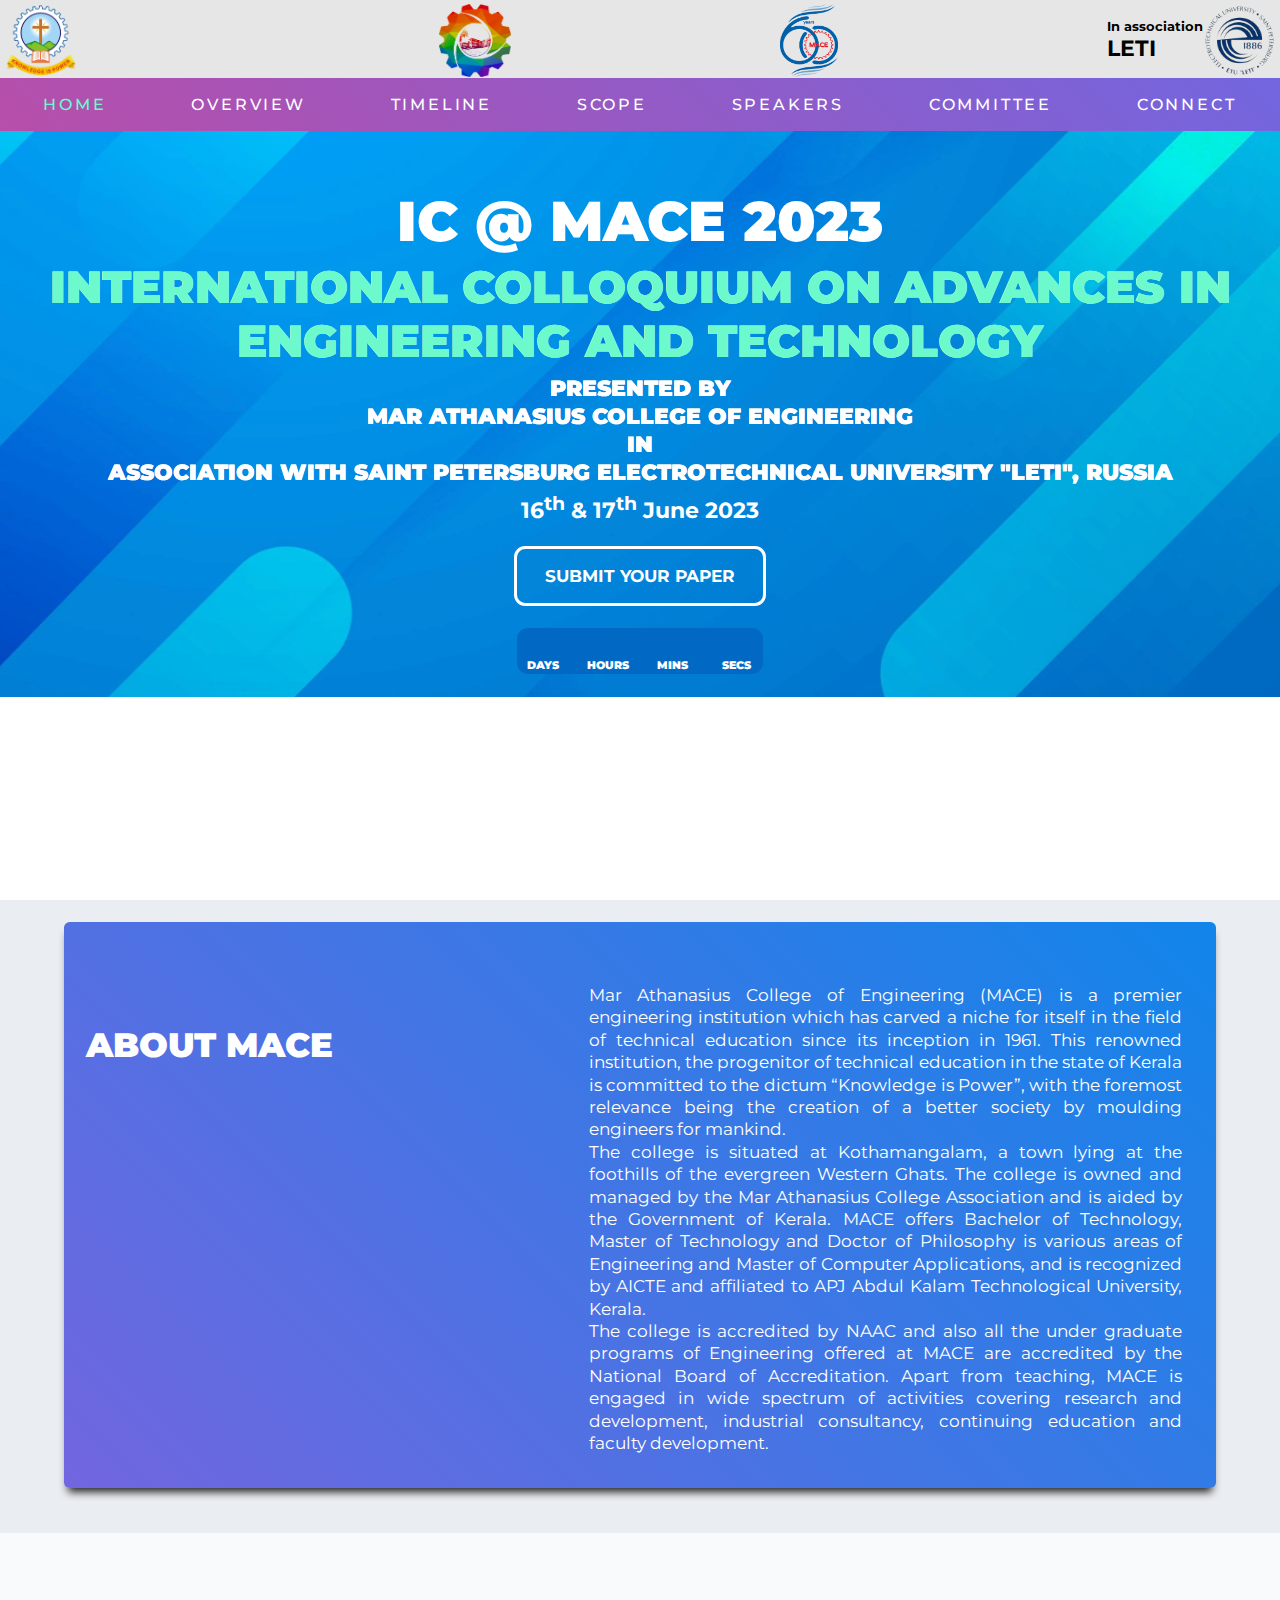
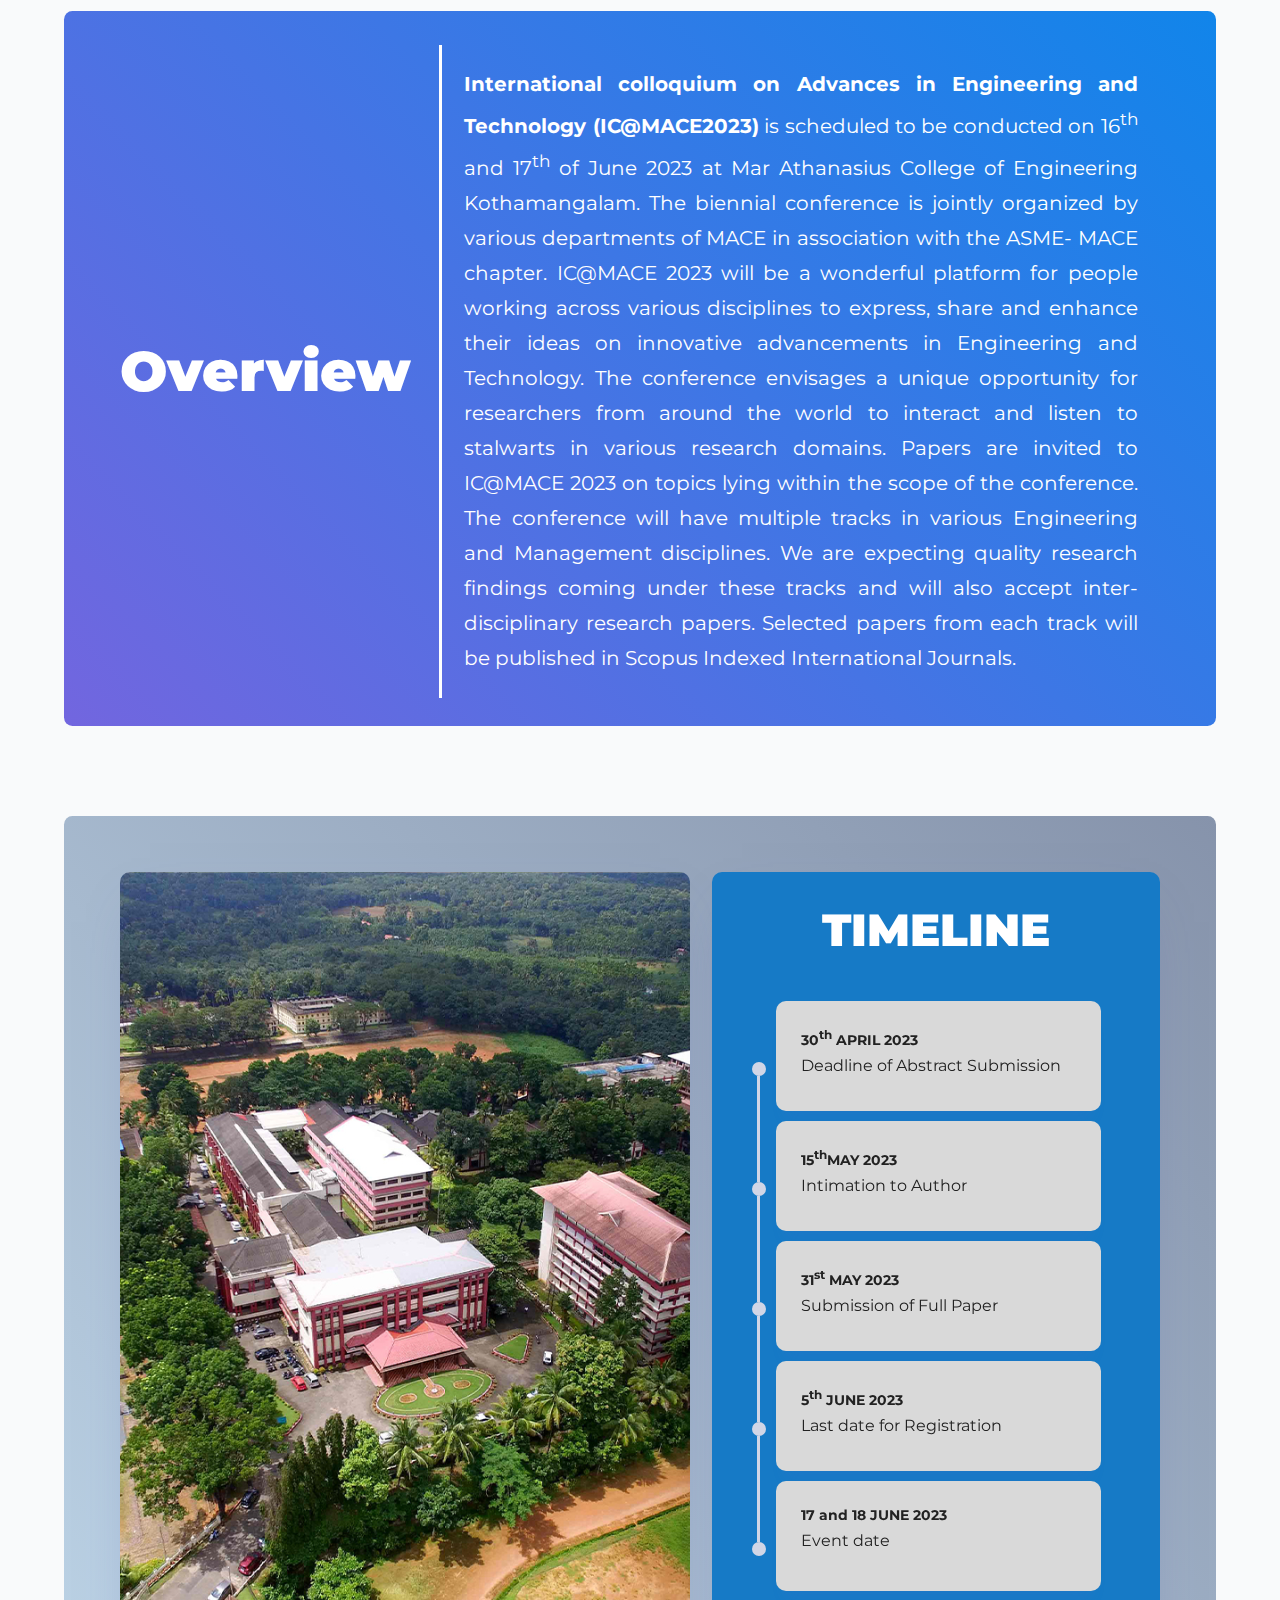
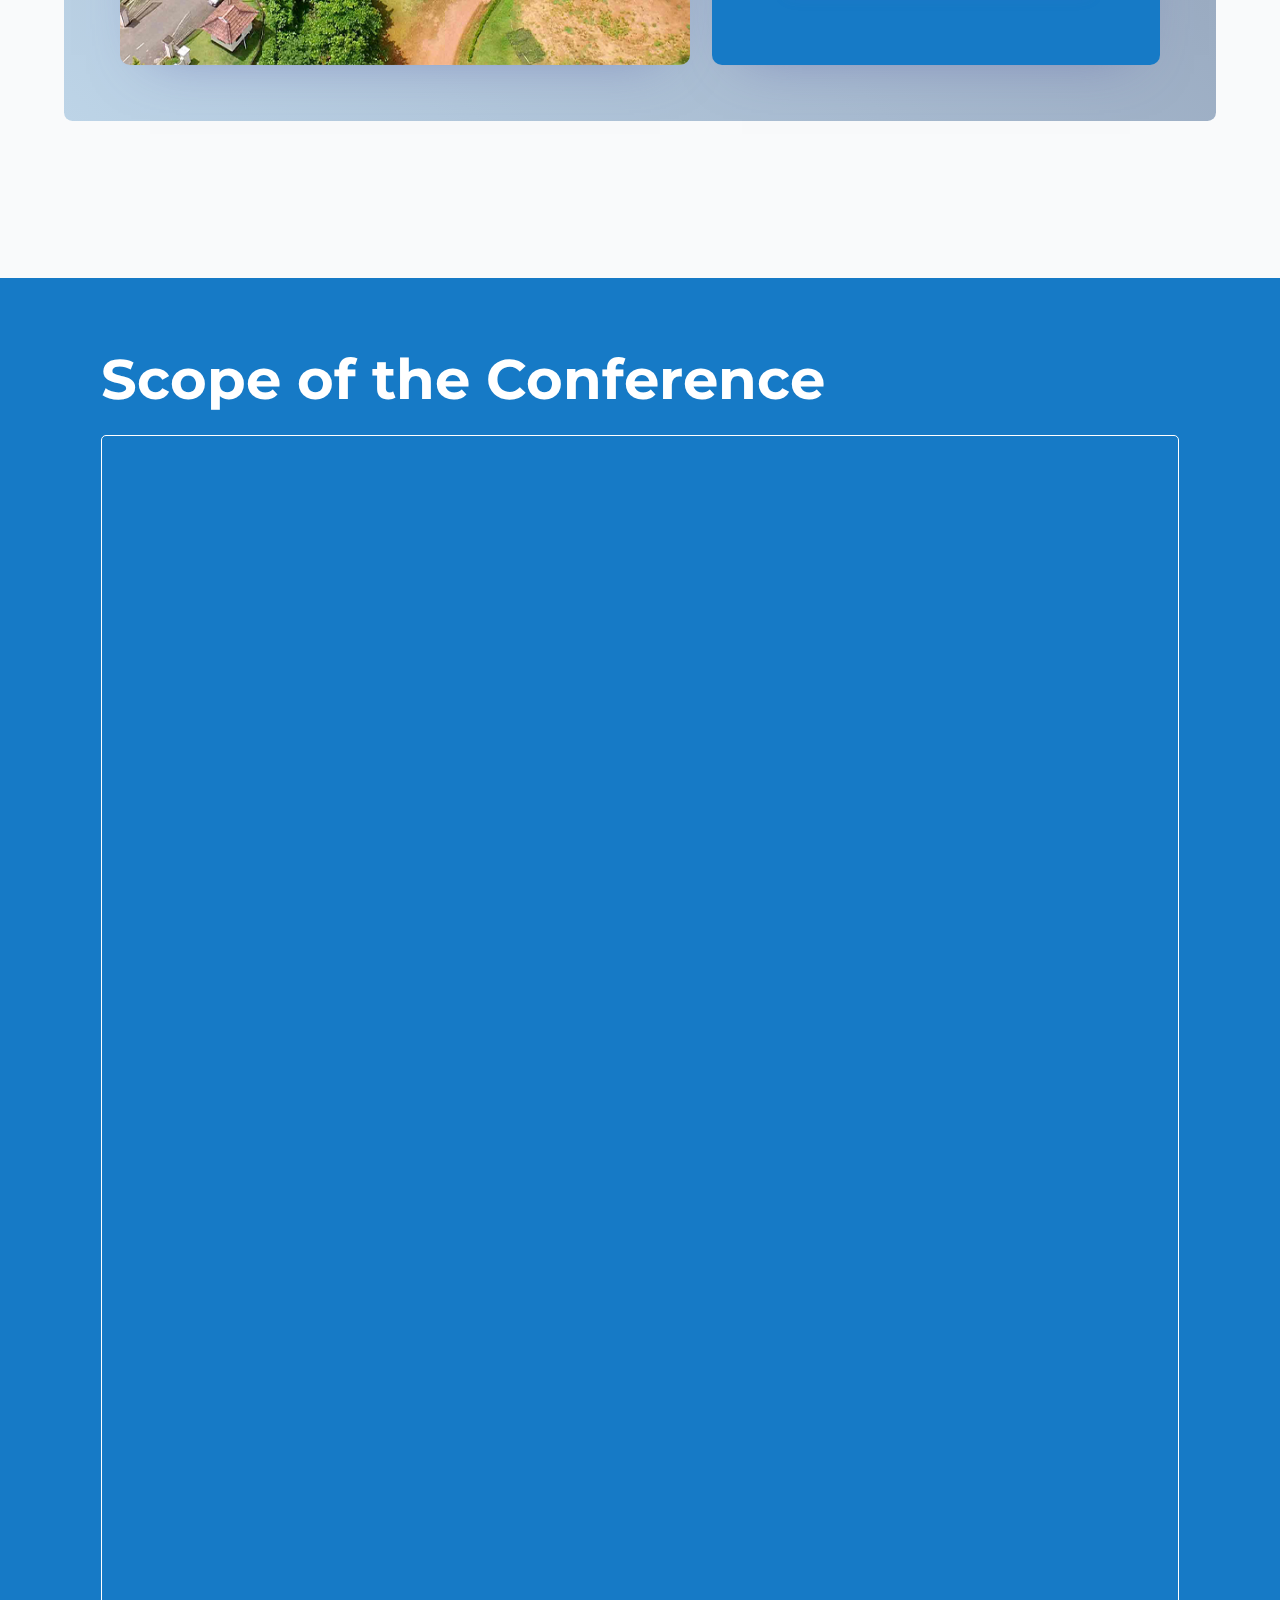
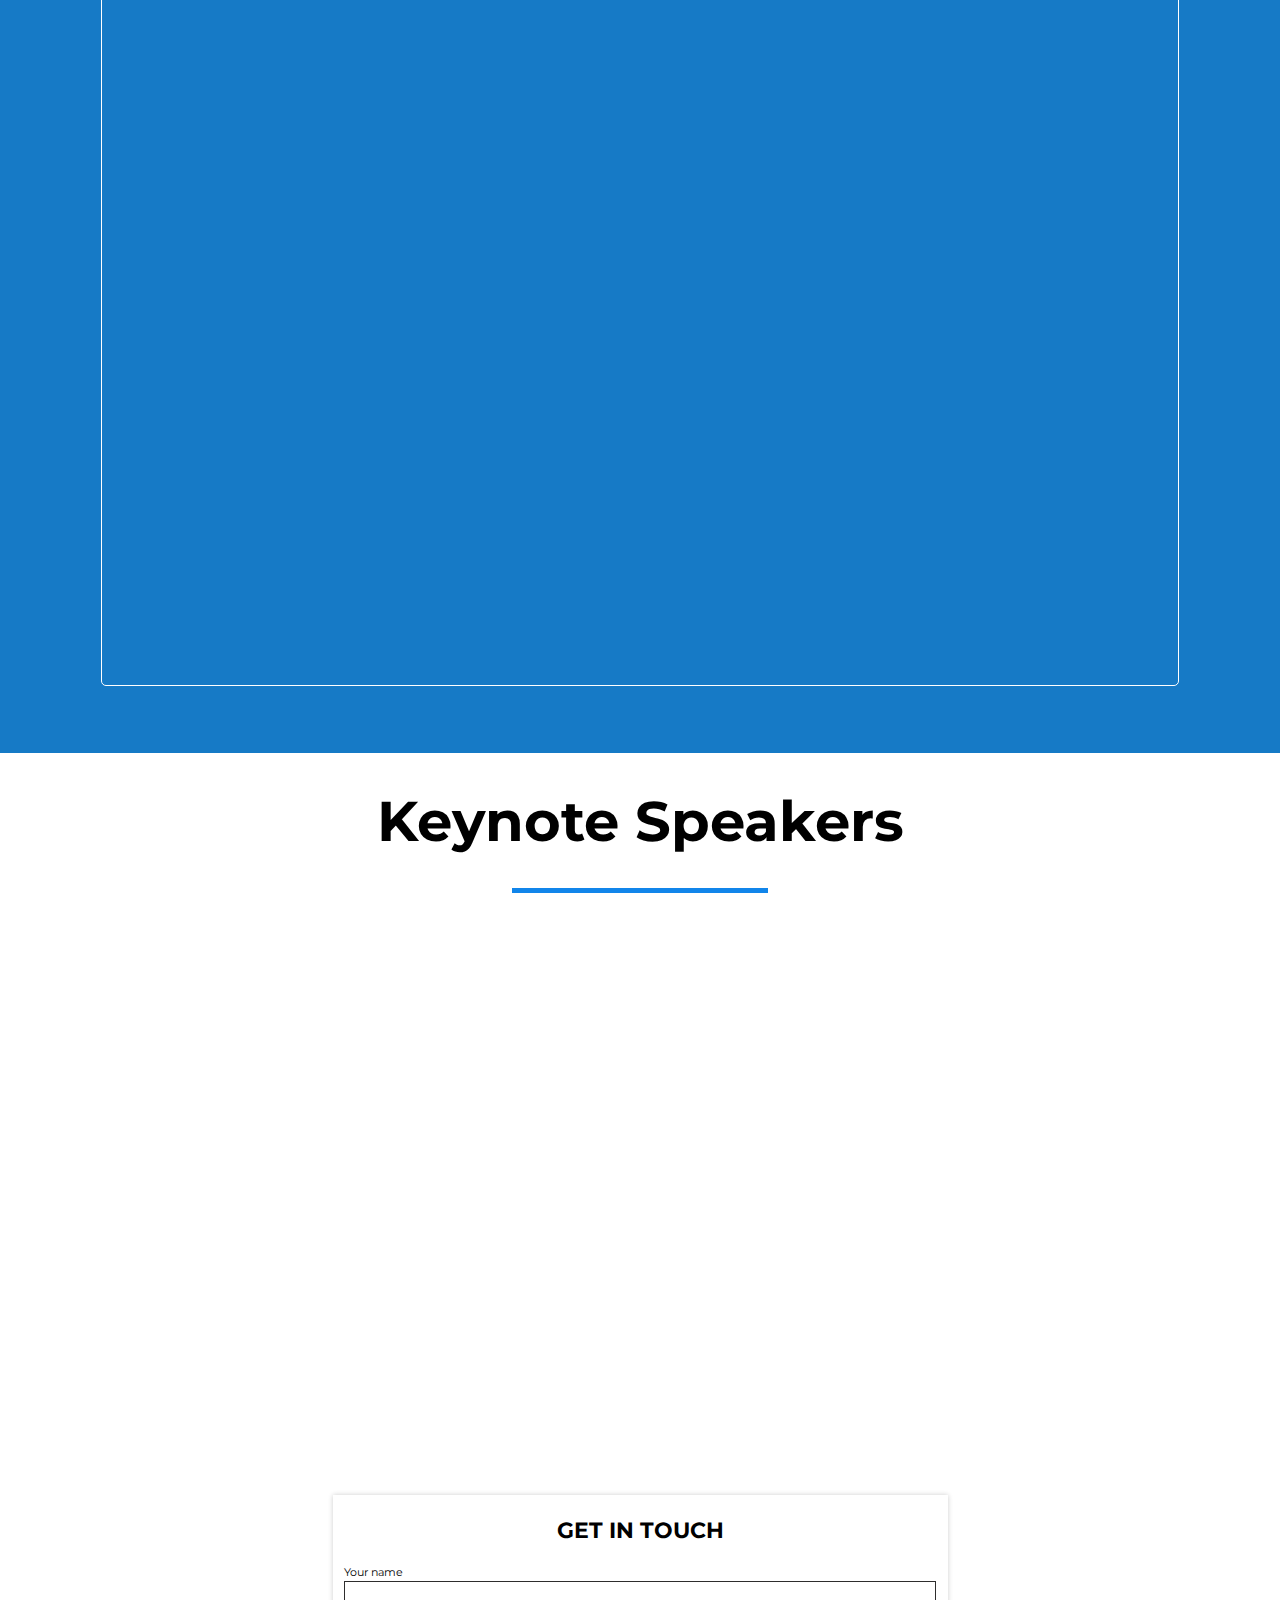
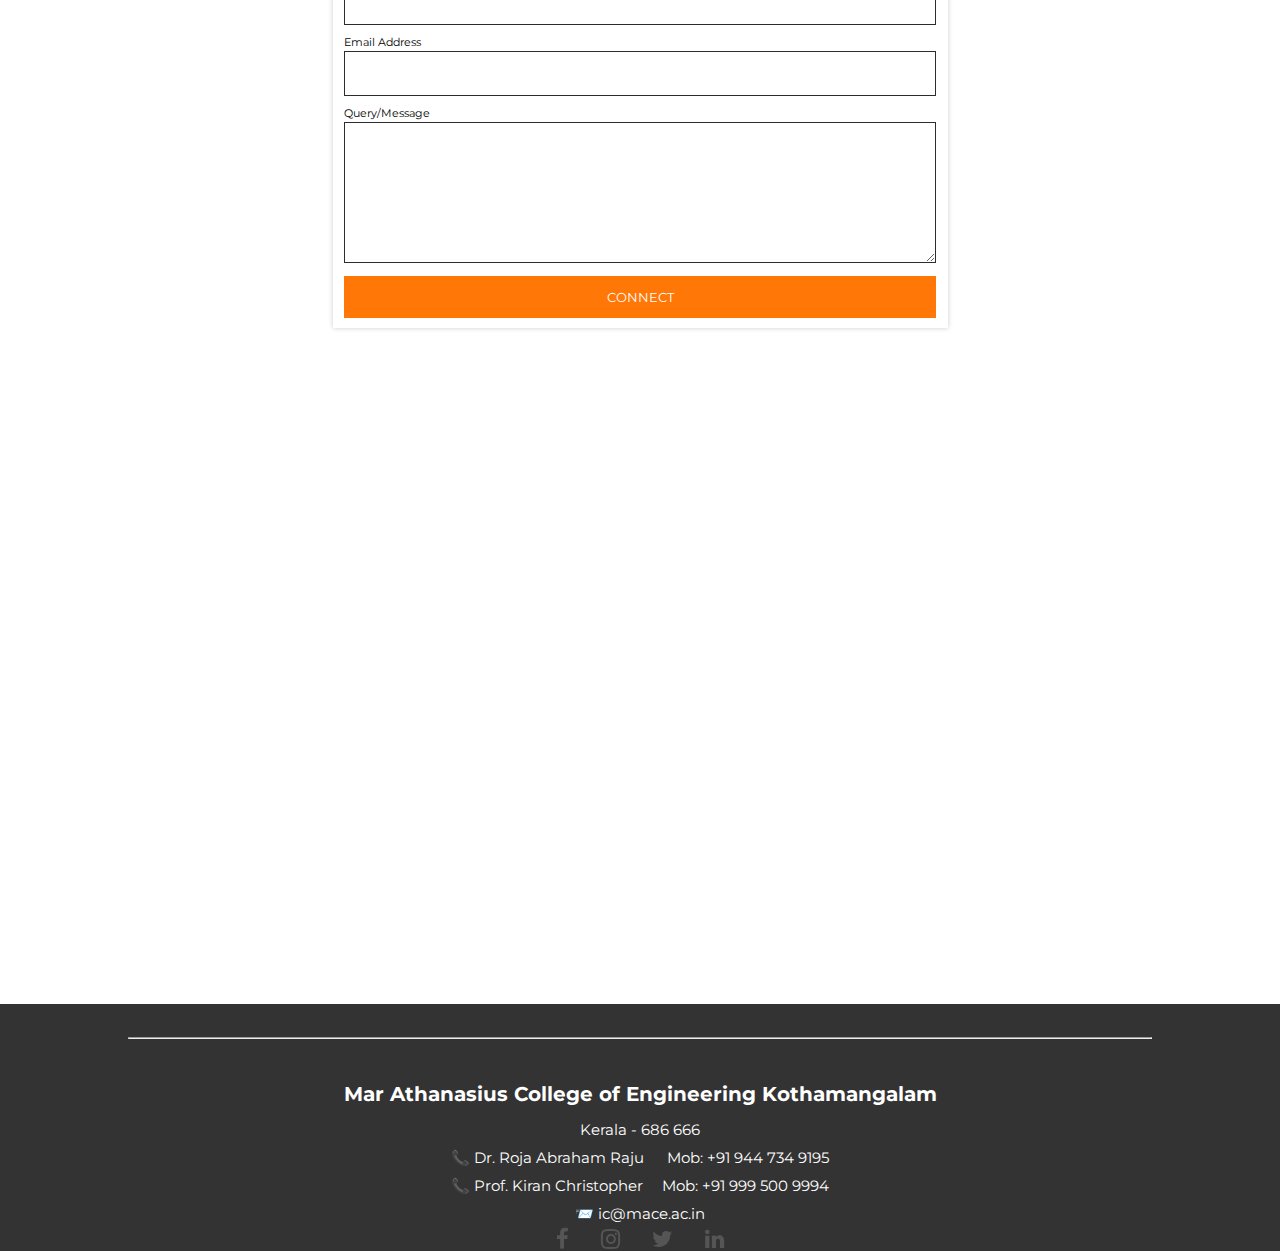
==== commit b069346b: "title color changed" ====
--- a/index.html
+++ b/index.html
@@ -30,6 +30,7 @@
                 </div>
                 <!-- <img class="nav-logo logo-split" src="./assets/logos/ieee-logo3.png" alt=""> -->
                 <!-- <div class="logo-pair"> -->
+                <img class="nav-logo logo-split" src="./assets/logos/sign_and_seel.png" alt="">
                 <img class="nav-logo logo-split" src="./assets/logos/60 yrs MACE.png" alt="">
                 <div class="logo-pair">
                     <div class="presentation"><h3>In association</h3><h1>LETI</h1></div>
